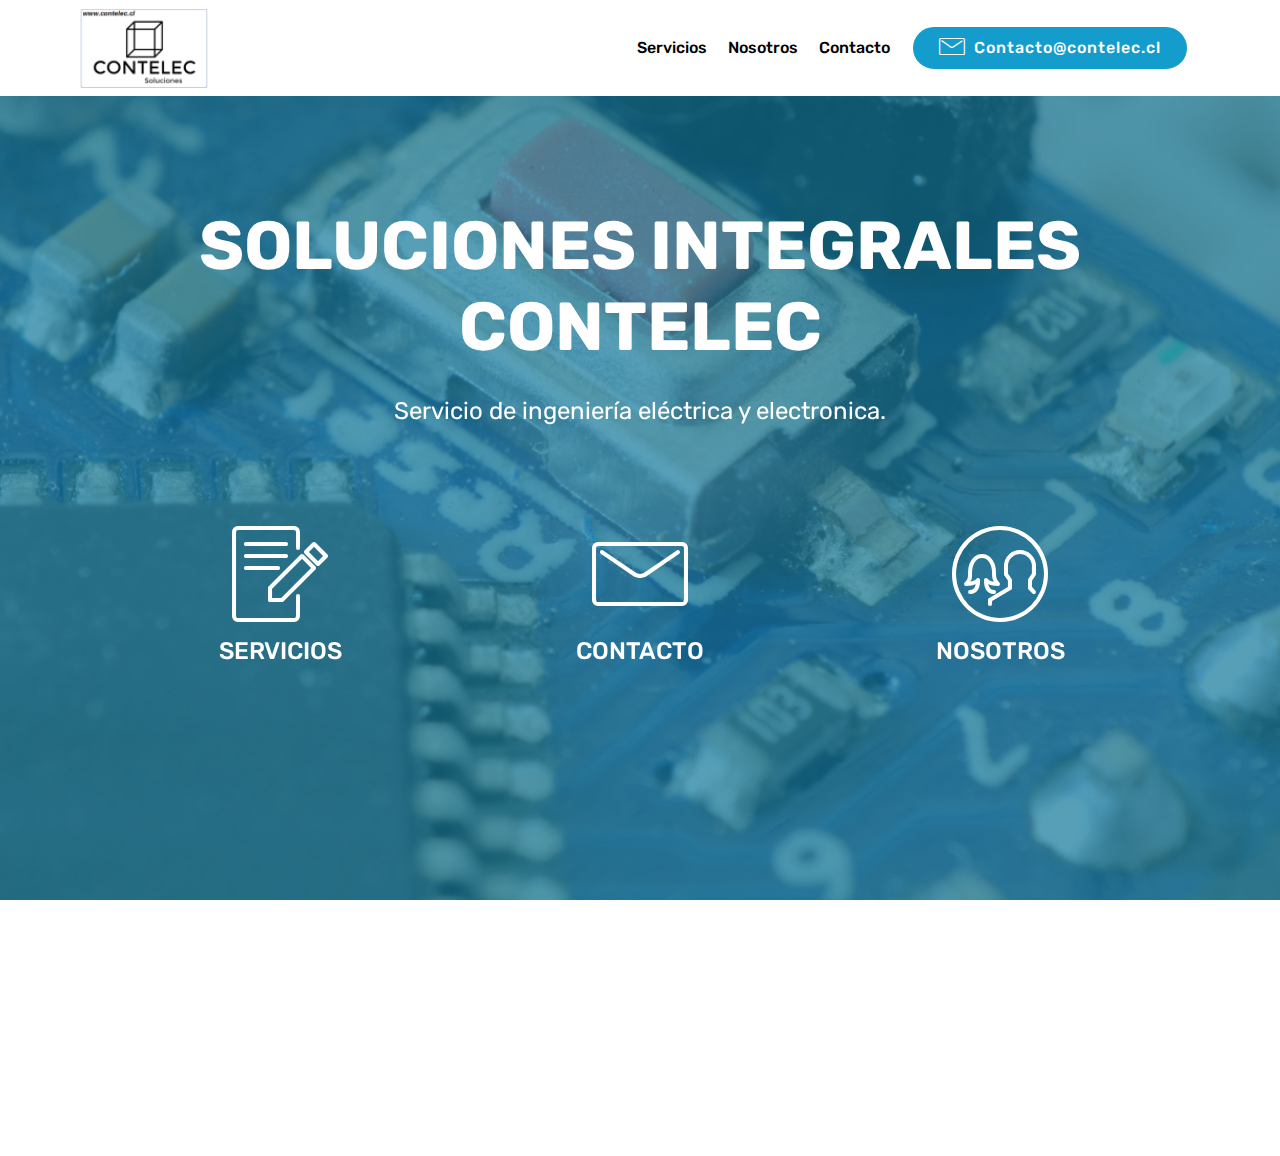
==== index.html @ 9446339a "create github pages" ====
<!DOCTYPE html>
<html >
<head>
  <!-- Site made with Mobirise Website Builder v4.8.1, https://mobirise.com -->
  <meta charset="UTF-8">
  <meta http-equiv="X-UA-Compatible" content="IE=edge">
  <meta name="generator" content="Mobirise v4.8.1, mobirise.com">
  <meta name="viewport" content="width=device-width, initial-scale=1, minimum-scale=1">
  <link rel="shortcut icon" href="assets/images/contelec-logo-1-122x76.png" type="image/x-icon">
  <meta name="description" content="">
  <title>Inicio</title>
  <link rel="stylesheet" href="assets/web/assets/mobirise-icons-bold/mobirise-icons-bold.css">
  <link rel="stylesheet" href="assets/web/assets/mobirise-icons/mobirise-icons.css">
  <link rel="stylesheet" href="assets/tether/tether.min.css">
  <link rel="stylesheet" href="assets/bootstrap/css/bootstrap.min.css">
  <link rel="stylesheet" href="assets/bootstrap/css/bootstrap-grid.min.css">
  <link rel="stylesheet" href="assets/bootstrap/css/bootstrap-reboot.min.css">
  <link rel="stylesheet" href="assets/socicon/css/styles.css">
  <link rel="stylesheet" href="assets/dropdown/css/style.css">
  <link rel="stylesheet" href="assets/theme/css/style.css">
  <link rel="stylesheet" href="assets/mobirise/css/mbr-additional.css" type="text/css">
  
  
  
</head>
<body>
  <section class="menu cid-qZvQCw2VBm" once="menu" id="menu2-j">

    

    <nav class="navbar navbar-expand beta-menu navbar-dropdown align-items-center navbar-fixed-top navbar-toggleable-sm">
        <button class="navbar-toggler navbar-toggler-right" type="button" data-toggle="collapse" data-target="#navbarSupportedContent" aria-controls="navbarSupportedContent" aria-expanded="false" aria-label="Toggle navigation">
            <div class="hamburger">
                <span></span>
                <span></span>
                <span></span>
                <span></span>
            </div>
        </button>
        <div class="menu-logo">
            <div class="navbar-brand">
                <span class="navbar-logo">
                    <a href="inicio.html">
                        <img src="assets/images/contelec-logo-1-122x76.png" alt="Mobirise" title="" style="height: 5rem;">
                    </a>
                </span>
                
            </div>
        </div>
        <div class="collapse navbar-collapse" id="navbarSupportedContent">
            <ul class="navbar-nav nav-dropdown" data-app-modern-menu="true"><li class="nav-item">
                    <a class="nav-link link text-black display-4" href="servicios.html">
                        Servicios</a>
                </li>
                <li class="nav-item">
                    <a class="nav-link link text-black display-4" href="nosotros.html">Nosotros</a>
                </li><li class="nav-item"><a class="nav-link link text-black display-4" href="contacto.html">Contacto</a></li></ul>
            <div class="navbar-buttons mbr-section-btn"><a class="btn btn-sm btn-primary display-4" href="contacto.html"><span class="mbri-letter mbr-iconfont mbr-iconfont-btn"></span>
                    
                    Contacto@contelec.cl</a></div>
        </div>
    </nav>
</section>

<section class="engine"><a href="https://mobiri.se/r">free bootstrap template</a></section><section class="header12 cid-qZvGMArZqK mbr-fullscreen mbr-parallax-background" id="header12-7">

    

    <div class="mbr-overlay" style="opacity: 0.7; background-color: rgb(15, 118, 153);">
    </div>

    <div class="container  ">
            <div class="media-container">
                <div class="col-md-12 align-center">
                    <h1 class="mbr-section-title pb-3 mbr-white mbr-bold mbr-fonts-style display-1">
                        SOLUCIONES INTEGRALES<br>CONTELEC</h1>
                    <p class="mbr-text pb-3 mbr-white mbr-fonts-style display-5">Servicio de ingeniería eléctrica y electronica.</p>
                    

                    <div class="icons-media-container mbr-white">
                        <div class="card col-12 col-md-6 col-lg-4">
                            <div class="icon-block">
                            <a href="servicios.html">
                                <span class="mbr-iconfont mbri-edit"></span>
                            </a>
                            </div>
                            <h5 class="mbr-fonts-style display-5">
                                SERVICIOS</h5>
                        </div>

                        <div class="card col-12 col-md-6 col-lg-4">
                            <div class="icon-block">
                                <a href="contacto.html">
                                    <span class="mbr-iconfont mbri-letter"></span>
                                </a>
                            </div>
                            <h5 class="mbr-fonts-style display-5">
                                CONTACTO</h5>
                        </div>

                        <div class="card col-12 col-md-6 col-lg-4">
                            <div class="icon-block">
                                <a href="https://mobirise.com/">
                                    <span class="mbr-iconfont mbri-users"></span>
                                </a>
                            </div>
                            <h5 class="mbr-fonts-style display-5">
                                NOSOTROS</h5>
                        </div>

                        
                    </div>
                </div>
            </div>
    </div>

    
</section>

<section class="cid-qTkAaeaxX5 mbr-reveal" id="footer1-2">

    

    

    <div class="container">
        <div class="media-container-row content text-white">
            <div class="col-12 col-md-3">
                <div class="media-wrap">
                    
                        <img src="assets/images/contelec-logo-1-192x120.png" alt="Mobirise" title="">
                    
                </div>
            </div>
            <div class="col-12 col-md-3 mbr-fonts-style display-7">
                <h5 class="pb-3">
                    Dirección</h5>
                <p class="mbr-text">Condell 48<br>Oficina 5</p>
            </div>
            <div class="col-12 col-md-3 mbr-fonts-style display-7">
                <h5 class="pb-3">
                    Contacto</h5>
                <p class="mbr-text">
                    Email: contacto@contelec.cl &nbsp; &nbsp; &nbsp; &nbsp; Cel: +56 9 93368685 &nbsp; &nbsp; &nbsp; &nbsp; &nbsp; &nbsp; &nbsp; &nbsp; &nbsp; &nbsp;<br><br></p>
            </div>
            <div class="col-12 col-md-3 mbr-fonts-style display-7">
                <h5 class="pb-3"></h5>
                <p class="mbr-text"></p>
            </div>
        </div>
        <div class="footer-lower">
            <div class="media-container-row">
                <div class="col-sm-12">
                    <hr>
                </div>
            </div>
            <div class="media-container-row mbr-white">
                <div class="col-sm-6 copyright">
                    <p class="mbr-text mbr-fonts-style display-7">
                        © Copyright 2017 CONTELEC- All Rights Reserved
                    </p>
                </div>
                <div class="col-md-6">
                    <div class="social-list align-right">
                        <div class="soc-item">
                            <a href="contacto.html" target="_blank">
                                <span class="mbr-iconfont mbr-iconfont-social mbrib-letter"></span>
                            </a>
                        </div>
                        
                        
                        
                        
                        
                    </div>
                </div>
            </div>
        </div>
    </div>
</section>


  <script src="assets/web/assets/jquery/jquery.min.js"></script>
  <script src="assets/popper/popper.min.js"></script>
  <script src="assets/tether/tether.min.js"></script>
  <script src="assets/bootstrap/js/bootstrap.min.js"></script>
  <script src="assets/parallax/jarallax.min.js"></script>
  <script src="assets/dropdown/js/script.min.js"></script>
  <script src="assets/touchswipe/jquery.touch-swipe.min.js"></script>
  <script src="assets/smoothscroll/smooth-scroll.js"></script>
  <script src="assets/vimeoplayer/jquery.mb.vimeo_player.js"></script>
  <script src="assets/theme/js/script.js"></script>
  
  
</body>
</html>
---- assets/web/assets/mobirise-icons-bold/mobirise-icons-bold.css ----
@font-face {
  font-family: 'mobirise-icons-bold';
  src:  url('mobirise-icons-bold.eot?m1l4yr');
  src:  url('mobirise-icons-bold.eot?m1l4yr#iefix') format('embedded-opentype'),
    url('mobirise-icons-bold.ttf?m1l4yr') format('truetype'),
    url('mobirise-icons-bold.woff?m1l4yr') format('woff'),
    url('mobirise-icons-bold.svg?m1l4yr#mobirise-icons-bold') format('svg');
  font-weight: normal;
  font-style: normal;
}

[class^="mbrib-"], [class*="mbrib-"] {
  /* use !important to prevent issues with browser extensions that change fonts */
  font-family: 'mobirise-icons-bold' !important;
  speak: none;
  font-style: normal;
  font-weight: normal;
  font-variant: normal;
  text-transform: none;
  line-height: 1;

  /* Better Font Rendering =========== */
  -webkit-font-smoothing: antialiased;
  -moz-osx-font-smoothing: grayscale;
}

.mbrib-add-submenu:before {
  content: "\e900";
}
.mbrib-alert:before {
  content: "\e901";
}
.mbrib-align-center:before {
  content: "\e902";
}
.mbrib-align-justify:before {
  content: "\e903";
}
.mbrib-align-left:before {
  content: "\e904";
}
.mbrib-align-right:before {
  content: "\e905";
}
.mbrib-android:before {
  content: "\e906";
}
.mbrib-apple:before {
  content: "\e907";
}
.mbrib-arrow-down:before {
  content: "\e908";
}
.mbrib-arrow-next:before {
  content: "\e909";
}
.mbrib-arrow-prev:before {
  content: "\e90a";
}
.mbrib-arrow-up:before {
  content: "\e90b";
}
.mbrib-bold:before {
  content: "\e90c";
}
.mbrib-bookmark:before {
  content: "\e90d";
}
.mbrib-bootstrap:before {
  content: "\e90e";
}
.mbrib-briefcase:before {
  content: "\e90f";
}
.mbrib-browse:before {
  content: "\e910";
}
.mbrib-bulleted-list:before {
  content: "\e911";
}
.mbrib-calendar:before {
  content: "\e912";
}
.mbrib-camera:before {
  content: "\e913";
}
.mbrib-cart-add:before {
  content: "\e914";
}
.mbrib-cart-full:before {
  content: "\e915";
}
.mbrib-cash:before {
  content: "\e916";
}
.mbrib-change-style:before {
  content: "\e917";
}
.mbrib-chat:before {
  content: "\e918";
}
.mbrib-clock:before {
  content: "\e919";
}
.mbrib-close:before {
  content: "\e91a";
}
.mbrib-cloud:before {
  content: "\e91b";
}
.mbrib-code:before {
  content: "\e91c";
}
.mbrib-contact-form:before {
  content: "\e91d";
}
.mbrib-credit-card:before {
  content: "\e91e";
}
.mbrib-cursor-click:before {
  content: "\e91f";
}
.mbrib-cust-feedback:before {
  content: "\e920";
}
.mbrib-database:before {
  content: "\e921";
}
.mbrib-delivery:before {
  content: "\e922";
}
.mbrib-desktop:before {
  content: "\e923";
}
.mbrib-devices:before {
  content: "\e924";
}
.mbrib-down:before {
  content: "\e925";
}
.mbrib-download:before {
  content: "\e926";
}
.mbrib-drag-n-drop:before {
  content: "\e927";
}
.mbrib-drag-n-drop2:before {
  content: "\e928";
}
.mbrib-edit:before {
  content: "\e929";
}
.mbrib-edit2:before {
  content: "\e92a";
}
.mbrib-error:before {
  content: "\e92b";
}
.mbrib-extension:before {
  content: "\e92c";
}
.mbrib-features:before {
  content: "\e92d";
}
.mbrib-file:before {
  content: "\e92e";
}
.mbrib-flag:before {
  content: "\e92f";
}
.mbrib-folder:before {
  content: "\e930";
}
.mbrib-gift:before {
  content: "\e931";
}
.mbrib-github:before {
  content: "\e932";
}
.mbrib-globe-2:before {
  content: "\e933";
}
.mbrib-globe:before {
  content: "\e934";
}
.mbrib-growing-chart:before {
  content: "\e935";
}
.mbrib-hearth:before {
  content: "\e936";
}
.mbrib-help:before {
  content: "\e937";
}
.mbrib-home:before {
  content: "\e938";
}
.mbrib-hot-cup:before {
  content: "\e939";
}
.mbrib-idea:before {
  content: "\e93a";
}
.mbrib-image-gallery:before {
  content: "\e93b";
}
.mbrib-image-slider:before {
  content: "\e93c";
}
.mbrib-info:before {
  content: "\e93d";
}
.mbrib-italic:before {
  content: "\e93e";
}
.mbrib-key:before {
  content: "\e93f";
}
.mbrib-laptop:before {
  content: "\e940";
}
.mbrib-layers:before {
  content: "\e941";
}
.mbrib-left-right:before {
  content: "\e942";
}
.mbrib-left:before {
  content: "\e943";
}
.mbrib-letter:before {
  content: "\e944";
}
.mbrib-like:before {
  content: "\e945";
}
.mbrib-link:before {
  content: "\e946";
}
.mbrib-lock:before {
  content: "\e947";
}
.mbrib-login:before {
  content: "\e948";
}
.mbrib-logout:before {
  content: "\e949";
}
.mbrib-magic-stick:before {
  content: "\e94a";
}
.mbrib-map-pin:before {
  content: "\e94b";
}
.mbrib-menu:before {
  content: "\e94c";
}
.mbrib-mobile:before {
  content: "\e94d";
}
.mbrib-mobile2:before {
  content: "\e94e";
}
.mbrib-mobirise:before {
  content: "\e94f";
}
.mbrib-more-horizontal:before {
  content: "\e950";
}
.mbrib-more-vertical:before {
  content: "\e951";
}
.mbrib-music:before {
  content: "\e952";
}
.mbrib-new-file:before {
  content: "\e953";
}
.mbrib-numbered-list:before {
  content: "\e954";
}
.mbrib-opened-folder:before {
  content: "\e955";
}
.mbrib-pages:before {
  content: "\e956";
}
.mbrib-paper-plane:before {
  content: "\e957";
}
.mbrib-paperclip:before {
  content: "\e958";
}
.mbrib-photo:before {
  content: "\e959";
}
.mbrib-photos:before {
  content: "\e95a";
}
.mbrib-pin:before {
  content: "\e95b";
}
.mbrib-play:before {
  content: "\e95c";
}
.mbrib-plus:before {
  content: "\e95d";
}
.mbrib-preview:before {
  content: "\e95e";
}
.mbrib-print:before {
  content: "\e95f";
}
.mbrib-protect:before {
  content: "\e960";
}
.mbrib-question:before {
  content: "\e961";
}
.mbrib-quote-left:before {
  content: "\e962";
}
.mbrib-quote-right:before {
  content: "\e963";
}
.mbrib-redo:before {
  content: "\e964";
}
.mbrib-refresh:before {
  content: "\e965";
}
.mbrib-responsive:before {
  content: "\e966";
}
.mbrib-right:before {
  content: "\e967";
}
.mbrib-rocket:before {
  content: "\e968";
}
.mbrib-sad-face:before {
  content: "\e969";
}
.mbrib-sale:before {
  content: "\e96a";
}
.mbrib-save:before {
  content: "\e96b";
}
.mbrib-search:before {
  content: "\e96c";
}
.mbrib-setting:before {
  content: "\e96d";
}
.mbrib-setting2:before {
  content: "\e96e";
}
.mbrib-setting3:before {
  content: "\e96f";
}
.mbrib-share:before {
  content: "\e970";
}
.mbrib-shopping-bag:before {
  content: "\e971";
}
.mbrib-shopping-basket:before {
  content: "\e972";
}
.mbrib-shopping-cart:before {
  content: "\e973";
}
.mbrib-sites:before {
  content: "\e974";
}
.mbrib-smile-face:before {
  content: "\e975";
}
.mbrib-speed:before {
  content: "\e976";
}
.mbrib-star:before {
  content: "\e977";
}
.mbrib-success:before {
  content: "\e978";
}
.mbrib-sun:before {
  content: "\e979";
}
.mbrib-sun2:before {
  content: "\e97a";
}
.mbrib-tablet-vertical:before {
  content: "\e97b";
}
.mbrib-tablet:before {
  content: "\e97c";
}
.mbrib-target:before {
  content: "\e97d";
}
.mbrib-timer:before {
  content: "\e97e";
}
.mbrib-to-ftp:before {
  content: "\e97f";
}
.mbrib-to-local-drive:before {
  content: "\e980";
}
.mbrib-touch-swipe:before {
  content: "\e981";
}
.mbrib-touch:before {
  content: "\e982";
}
.mbrib-trash:before {
  content: "\e983";
}
.mbrib-underline:before {
  content: "\e984";
}
.mbrib-undo:before {
  content: "\e985";
}
.mbrib-unlink:before {
  content: "\e986";
}
.mbrib-unlock:before {
  content: "\e987";
}
.mbrib-up-down:before {
  content: "\e988";
}
.mbrib-up:before {
  content: "\e989";
}
.mbrib-update:before {
  content: "\e98a";
}
.mbrib-upload:before {
  content: "\e98b";
}
.mbrib-user:before {
  content: "\e98c";
}
.mbrib-user2:before {
  content: "\e98d";
}
.mbrib-users:before {
  content: "\e98e";
}
.mbrib-video-play:before {
  content: "\e98f";
}
.mbrib-video:before {
  content: "\e990";
}
.mbrib-watch:before {
  content: "\e991";
}
.mbrib-website-theme:before {
  content: "\e992";
}
.mbrib-wifi:before {
  content: "\e993";
}
.mbrib-windows:before {
  content: "\e994";
}
.mbrib-zoom-out:before {
  content: "\e995";
}
---- assets/web/assets/mobirise-icons/mobirise-icons.css ----
@font-face {
  font-family: 'MobiriseIcons';
  src:  url('mobirise-icons.eot?spat4u');
  src:  url('mobirise-icons.eot?spat4u#iefix') format('embedded-opentype'),
    url('mobirise-icons.ttf?spat4u') format('truetype'),
    url('mobirise-icons.woff?spat4u') format('woff'),
    url('mobirise-icons.svg?spat4u#MobiriseIcons') format('svg');
  font-weight: normal;
  font-style: normal;
}

[class^="mbri-"], [class*=" mbri-"] {
  /* use !important to prevent issues with browser extensions that change fonts */
  font-family: MobiriseIcons !important;
  speak: none;
  font-style: normal;
  font-weight: normal;
  font-variant: normal;
  text-transform: none;
  line-height: 1;

  /* Better Font Rendering =========== */
  -webkit-font-smoothing: antialiased;
  -moz-osx-font-smoothing: grayscale;
}

.mbri-add-submenu:before {
  content: "\e900";
}
.mbri-alert:before {
  content: "\e901";
}
.mbri-align-center:before {
  content: "\e902";
}
.mbri-align-justify:before {
  content: "\e903";
}
.mbri-align-left:before {
  content: "\e904";
}
.mbri-align-right:before {
  content: "\e905";
}
.mbri-android:before {
  content: "\e906";
}
.mbri-apple:before {
  content: "\e907";
}
.mbri-arrow-down:before {
  content: "\e908";
}
.mbri-arrow-next:before {
  content: "\e909";
}
.mbri-arrow-prev:before {
  content: "\e90a";
}
.mbri-arrow-up:before {
  content: "\e90b";
}
.mbri-bold:before {
  content: "\e90c";
}
.mbri-bookmark:before {
  content: "\e90d";
}
.mbri-bootstrap:before {
  content: "\e90e";
}
.mbri-briefcase:before {
  content: "\e90f";
}
.mbri-browse:before {
  content: "\e910";
}
.mbri-bulleted-list:before {
  content: "\e911";
}
.mbri-calendar:before {
  content: "\e912";
}
.mbri-camera:before {
  content: "\e913";
}
.mbri-cart-add:before {
  content: "\e914";
}
.mbri-cart-full:before {
  content: "\e915";
}
.mbri-cash:before {
  content: "\e916";
}
.mbri-change-style:before {
  content: "\e917";
}
.mbri-chat:before {
  content: "\e918";
}
.mbri-clock:before {
  content: "\e919";
}
.mbri-close:before {
  content: "\e91a";
}
.mbri-cloud:before {
  content: "\e91b";
}
.mbri-code:before {
  content: "\e91c";
}
.mbri-contact-form:before {
  content: "\e91d";
}
.mbri-credit-card:before {
  content: "\e91e";
}
.mbri-cursor-click:before {
  content: "\e91f";
}
.mbri-cust-feedback:before {
  content: "\e920";
}
.mbri-database:before {
  content: "\e921";
}
.mbri-delivery:before {
  content: "\e922";
}
.mbri-desktop:before {
  content: "\e923";
}
.mbri-devices:before {
  content: "\e924";
}
.mbri-down:before {
  content: "\e925";
}
.mbri-download:before {
  content: "\e989";
}
.mbri-drag-n-drop:before {
  content: "\e927";
}
.mbri-drag-n-drop2:before {
  content: "\e928";
}
.mbri-edit:before {
  content: "\e929";
}
.mbri-edit2:before {
  content: "\e92a";
}
.mbri-error:before {
  content: "\e92b";
}
.mbri-extension:before {
  content: "\e92c";
}
.mbri-features:before {
  content: "\e92d";
}
.mbri-file:before {
  content: "\e92e";
}
.mbri-flag:before {
  content: "\e92f";
}
.mbri-folder:before {
  content: "\e930";
}
.mbri-gift:before {
  content: "\e931";
}
.mbri-github:before {
  content: "\e932";
}
.mbri-globe:before {
  content: "\e933";
}
.mbri-globe-2:before {
  content: "\e934";
}
.mbri-growing-chart:before {
  content: "\e935";
}
.mbri-hearth:before {
  content: "\e936";
}
.mbri-help:before {
  content: "\e937";
}
.mbri-home:before {
  content: "\e938";
}
.mbri-hot-cup:before {
  content: "\e939";
}
.mbri-idea:before {
  content: "\e93a";
}
.mbri-image-gallery:before {
  content: "\e93b";
}
.mbri-image-slider:before {
  content: "\e93c";
}
.mbri-info:before {
  content: "\e93d";
}
.mbri-italic:before {
  content: "\e93e";
}
.mbri-key:before {
  content: "\e93f";
}
.mbri-laptop:before {
  content: "\e940";
}
.mbri-layers:before {
  content: "\e941";
}
.mbri-left-right:before {
  content: "\e942";
}
.mbri-left:before {
  content: "\e943";
}
.mbri-letter:before {
  content: "\e944";
}
.mbri-like:before {
  content: "\e945";
}
.mbri-link:before {
  content: "\e946";
}
.mbri-lock:before {
  content: "\e947";
}
.mbri-login:before {
  content: "\e948";
}
.mbri-logout:before {
  content: "\e949";
}
.mbri-magic-stick:before {
  content: "\e94a";
}
.mbri-map-pin:before {
  content: "\e94b";
}
.mbri-menu:before {
  content: "\e94c";
}
.mbri-mobile:before {
  content: "\e94d";
}
.mbri-mobile2:before {
  content: "\e94e";
}
.mbri-mobirise:before {
  content: "\e94f";
}
.mbri-more-horizontal:before {
  content: "\e950";
}
.mbri-more-vertical:before {
  content: "\e951";
}
.mbri-music:before {
  content: "\e952";
}
.mbri-new-file:before {
  content: "\e953";
}
.mbri-numbered-list:before {
  content: "\e954";
}
.mbri-opened-folder:before {
  content: "\e955";
}
.mbri-pages:before {
  content: "\e956";
}
.mbri-paper-plane:before {
  content: "\e957";
}
.mbri-paperclip:before {
  content: "\e958";
}
.mbri-photo:before {
  content: "\e959";
}
.mbri-photos:before {
  content: "\e95a";
}
.mbri-pin:before {
  content: "\e95b";
}
.mbri-play:before {
  content: "\e95c";
}
.mbri-plus:before {
  content: "\e95d";
}
.mbri-preview:before {
  content: "\e95e";
}
.mbri-print:before {
  content: "\e95f";
}
.mbri-protect:before {
  content: "\e960";
}
.mbri-question:before {
  content: "\e961";
}
.mbri-quote-left:before {
  content: "\e962";
}
.mbri-quote-right:before {
  content: "\e963";
}
.mbri-refresh:before {
  content: "\e964";
}
.mbri-responsive:before {
  content: "\e965";
}
.mbri-right:before {
  content: "\e966";
}
.mbri-rocket:before {
  content: "\e967";
}
.mbri-sad-face:before {
  content: "\e968";
}
.mbri-sale:before {
  content: "\e969";
}
.mbri-save:before {
  content: "\e96a";
}
.mbri-search:before {
  content: "\e96b";
}
.mbri-setting:before {
  content: "\e96c";
}
.mbri-setting2:before {
  content: "\e96d";
}
.mbri-setting3:before {
  content: "\e96e";
}
.mbri-share:before {
  content: "\e96f";
}
.mbri-shopping-bag:before {
  content: "\e970";
}
.mbri-shopping-basket:before {
  content: "\e971";
}
.mbri-shopping-cart:before {
  content: "\e972";
}
.mbri-sites:before {
  content: "\e973";
}
.mbri-smile-face:before {
  content: "\e974";
}
.mbri-speed:before {
  content: "\e975";
}
.mbri-star:before {
  content: "\e976";
}
.mbri-success:before {
  content: "\e977";
}
.mbri-sun:before {
  content: "\e978";
}
.mbri-sun2:before {
  content: "\e979";
}
.mbri-tablet:before {
  content: "\e97a";
}
.mbri-tablet-vertical:before {
  content: "\e97b";
}
.mbri-target:before {
  content: "\e97c";
}
.mbri-timer:before {
  content: "\e97d";
}
.mbri-to-ftp:before {
  content: "\e97e";
}
.mbri-to-local-drive:before {
  content: "\e97f";
}
.mbri-touch-swipe:before {
  content: "\e980";
}
.mbri-touch:before {
  content: "\e981";
}
.mbri-trash:before {
  content: "\e982";
}
.mbri-underline:before {
  content: "\e983";
}
.mbri-unlink:before {
  content: "\e984";
}
.mbri-unlock:before {
  content: "\e985";
}
.mbri-up-down:before {
  content: "\e986";
}
.mbri-up:before {
  content: "\e987";
}
.mbri-update:before {
  content: "\e988";
}
.mbri-upload:before {
 content: "\e926"; 
}
.mbri-user:before {
  content: "\e98a";
}
.mbri-user2:before {
  content: "\e98b";
}
.mbri-users:before {
  content: "\e98c";
}
.mbri-video:before {
  content: "\e98d";
}
.mbri-video-play:before {
  content: "\e98e";
}
.mbri-watch:before {
  content: "\e98f";
}
.mbri-website-theme:before {
  content: "\e990";
}
.mbri-wifi:before {
  content: "\e991";
}
.mbri-windows:before {
  content: "\e992";
}
.mbri-zoom-out:before {
  content: "\e993";
}
.mbri-redo:before {
  content: "\e994";
}
.mbri-undo:before {
  content: "\e995";
}
---- assets/socicon/css/styles.css ----
@charset "UTF-8";

@font-face {
  font-family: "socicon";
  src:url("../fonts/socicon.eot");
  src:url("../fonts/socicon.eot?#iefix") format("embedded-opentype"),
    url("../fonts/socicon.woff") format("woff"),
    url("../fonts/socicon.ttf") format("truetype"),
    url("../fonts/socicon.svg#socicon") format("svg");
  font-weight: normal;
  font-style: normal;

}

[data-icon]:before {
  font-family: "socicon" !important;
  content: attr(data-icon);
  font-style: normal !important;
  font-weight: normal !important;
  font-variant: normal !important;
  text-transform: none !important;
  speak: none;
  line-height: 1;
  -webkit-font-smoothing: antialiased;
  -moz-osx-font-smoothing: grayscale;
}

[class^="socicon-"]:before,
[class*=" socicon-"]:before {
  font-family: "socicon" !important;
  font-style: normal !important;
  font-weight: normal !important;
  font-variant: normal !important;
  text-transform: none !important;
  speak: none;
  line-height: 1;
  -webkit-font-smoothing: antialiased;
  -moz-osx-font-smoothing: grayscale;
}

.socicon-modelmayhem:before {
  content: "\e000";
}
.socicon-mixcloud:before {
  content: "\e001";
}
.socicon-drupal:before {
  content: "\e002";
}
.socicon-swarm:before {
  content: "\e003";
}
.socicon-istock:before {
  content: "\e004";
}
.socicon-yammer:before {
  content: "\e005";
}
.socicon-ello:before {
  content: "\e006";
}
.socicon-stackoverflow:before {
  content: "\e007";
}
.socicon-persona:before {
  content: "\e008";
}
.socicon-triplej:before {
  content: "\e009";
}
.socicon-houzz:before {
  content: "\e00a";
}
.socicon-rss:before {
  content: "\e00b";
}
.socicon-paypal:before {
  content: "\e00c";
}
.socicon-odnoklassniki:before {
  content: "\e00d";
}
.socicon-airbnb:before {
  content: "\e00e";
}
.socicon-periscope:before {
  content: "\e00f";
}
.socicon-outlook:before {
  content: "\e010";
}
.socicon-coderwall:before {
  content: "\e011";
}
.socicon-tripadvisor:before {
  content: "\e012";
}
.socicon-appnet:before {
  content: "\e013";
}
.socicon-goodreads:before {
  content: "\e014";
}
.socicon-tripit:before {
  content: "\e015";
}
.socicon-lanyrd:before {
  content: "\e016";
}
.socicon-slideshare:before {
  content: "\e017";
}
.socicon-buffer:before {
  content: "\e018";
}
.socicon-disqus:before {
  content: "\e019";
}
.socicon-vkontakte:before {
  content: "\e01a";
}
.socicon-whatsapp:before {
  content: "\e01b";
}
.socicon-patreon:before {
  content: "\e01c";
}
.socicon-storehouse:before {
  content: "\e01d";
}
.socicon-pocket:before {
  content: "\e01e";
}
.socicon-mail:before {
  content: "\e01f";
}
.socicon-blogger:before {
  content: "\e020";
}
.socicon-technorati:before {
  content: "\e021";
}
.socicon-reddit:before {
  content: "\e022";
}
.socicon-dribbble:before {
  content: "\e023";
}
.socicon-stumbleupon:before {
  content: "\e024";
}
.socicon-digg:before {
  content: "\e025";
}
.socicon-envato:before {
  content: "\e026";
}
.socicon-behance:before {
  content: "\e027";
}
.socicon-delicious:before {
  content: "\e028";
}
.socicon-deviantart:before {
  content: "\e029";
}
.socicon-forrst:before {
  content: "\e02a";
}
.socicon-play:before {
  content: "\e02b";
}
.socicon-zerply:before {
  content: "\e02c";
}
.socicon-wikipedia:before {
  content: "\e02d";
}
.socicon-apple:before {
  content: "\e02e";
}
.socicon-flattr:before {
  content: "\e02f";
}
.socicon-github:before {
  content: "\e030";
}
.socicon-renren:before {
  content: "\e031";
}
.socicon-friendfeed:before {
  content: "\e032";
}
.socicon-newsvine:before {
  content: "\e033";
}
.socicon-identica:before {
  content: "\e034";
}
.socicon-bebo:before {
  content: "\e035";
}
.socicon-zynga:before {
  content: "\e036";
}
.socicon-steam:before {
  content: "\e037";
}
.socicon-xbox:before {
  content: "\e038";
}
.socicon-windows:before {
  content: "\e039";
}
.socicon-qq:before {
  content: "\e03a";
}
.socicon-douban:before {
  content: "\e03b";
}
.socicon-meetup:before {
  content: "\e03c";
}
.socicon-playstation:before {
  content: "\e03d";
}
.socicon-android:before {
  content: "\e03e";
}
.socicon-snapchat:before {
  content: "\e03f";
}
.socicon-twitter:before {
  content: "\e040";
}
.socicon-facebook:before {
  content: "\e041";
}
.socicon-googleplus:before {
  content: "\e042";
}
.socicon-pinterest:before {
  content: "\e043";
}
.socicon-foursquare:before {
  content: "\e044";
}
.socicon-yahoo:before {
  content: "\e045";
}
.socicon-skype:before {
  content: "\e046";
}
.socicon-yelp:before {
  content: "\e047";
}
.socicon-feedburner:before {
  content: "\e048";
}
.socicon-linkedin:before {
  content: "\e049";
}
.socicon-viadeo:before {
  content: "\e04a";
}
.socicon-xing:before {
  content: "\e04b";
}
.socicon-myspace:before {
  content: "\e04c";
}
.socicon-soundcloud:before {
  content: "\e04d";
}
.socicon-spotify:before {
  content: "\e04e";
}
.socicon-grooveshark:before {
  content: "\e04f";
}
.socicon-lastfm:before {
  content: "\e050";
}
.socicon-youtube:before {
  content: "\e051";
}
.socicon-vimeo:before {
  content: "\e052";
}
.socicon-dailymotion:before {
  content: "\e053";
}
.socicon-vine:before {
  content: "\e054";
}
.socicon-flickr:before {
  content: "\e055";
}
.socicon-500px:before {
  content: "\e056";
}
.socicon-wordpress:before {
  content: "\e058";
}
.socicon-tumblr:before {
  content: "\e059";
}
.socicon-twitch:before {
  content: "\e05a";
}
.socicon-8tracks:before {
  content: "\e05b";
}
.socicon-amazon:before {
  content: "\e05c";
}
.socicon-icq:before {
  content: "\e05d";
}
.socicon-smugmug:before {
  content: "\e05e";
}
.socicon-ravelry:before {
  content: "\e05f";
}
.socicon-weibo:before {
  content: "\e060";
}
.socicon-baidu:before {
  content: "\e061";
}
.socicon-angellist:before {
  content: "\e062";
}
.socicon-ebay:before {
  content: "\e063";
}
.socicon-imdb:before {
  content: "\e064";
}
.socicon-stayfriends:before {
  content: "\e065";
}
.socicon-residentadvisor:before {
  content: "\e066";
}
.socicon-google:before {
  content: "\e067";
}
.socicon-yandex:before {
  content: "\e068";
}
.socicon-sharethis:before {
  content: "\e069";
}
.socicon-bandcamp:before {
  content: "\e06a";
}
.socicon-itunes:before {
  content: "\e06b";
}
.socicon-deezer:before {
  content: "\e06c";
}
.socicon-telegram:before {
  content: "\e06e";
}
.socicon-openid:before {
  content: "\e06f";
}
.socicon-amplement:before {
  content: "\e070";
}
.socicon-viber:before {
  content: "\e071";
}
.socicon-zomato:before {
  content: "\e072";
}
.socicon-draugiem:before {
  content: "\e074";
}
.socicon-endomodo:before {
  content: "\e075";
}
.socicon-filmweb:before {
  content: "\e076";
}
.socicon-stackexchange:before {
  content: "\e077";
}
.socicon-wykop:before {
  content: "\e078";
}
.socicon-teamspeak:before {
  content: "\e079";
}
.socicon-teamviewer:before {
  content: "\e07a";
}
.socicon-ventrilo:before {
  content: "\e07b";
}
.socicon-younow:before {
  content: "\e07c";
}
.socicon-raidcall:before {
  content: "\e07d";
}
.socicon-mumble:before {
  content: "\e07e";
}
.socicon-medium:before {
  content: "\e06d";
}
.socicon-bebee:before {
  content: "\e07f";
}
.socicon-hitbox:before {
  content: "\e080";
}
.socicon-reverbnation:before {
  content: "\e081";
}
.socicon-formulr:before {
  content: "\e082";
}
.socicon-instagram:before {
  content: "\e057";
}
.socicon-battlenet:before {
  content: "\e083";
}
.socicon-chrome:before {
  content: "\e084";
}
.socicon-discord:before {
  content: "\e086";
}
.socicon-issuu:before {
  content: "\e087";
}
.socicon-macos:before {
  content: "\e088";
}
.socicon-firefox:before {
  content: "\e089";
}
.socicon-opera:before {
  content: "\e08d";
}
.socicon-keybase:before {
  content: "\e090";
}
.socicon-alliance:before {
  content: "\e091";
}
.socicon-livejournal:before {
  content: "\e092";
}
.socicon-googlephotos:before {
  content: "\e093";
}
.socicon-horde:before {
  content: "\e094";
}
.socicon-etsy:before {
  content: "\e095";
}
.socicon-zapier:before {
  content: "\e096";
}
.socicon-google-scholar:before {
  content: "\e097";
}
.socicon-researchgate:before {
  content: "\e098";
}
.socicon-wechat:before {
  content: "\e099";
}
.socicon-strava:before {
  content: "\e09a";
}
.socicon-line:before {
  content: "\e09b";
}
.socicon-lyft:before {
  content: "\e09c";
}
.socicon-uber:before {
  content: "\e09d";
}
.socicon-songkick:before {
  content: "\e09e";
}
.socicon-viewbug:before {
  content: "\e09f";
}
.socicon-googlegroups:before {
  content: "\e0a0";
}
.socicon-quora:before {
  content: "\e073";
}
.socicon-diablo:before {
  content: "\e085";
}
.socicon-blizzard:before {
  content: "\e0a1";
}
.socicon-hearthstone:before {
  content: "\e08b";
}
.socicon-heroes:before {
  content: "\e08a";
}
.socicon-overwatch:before {
  content: "\e08c";
}
.socicon-warcraft:before {
  content: "\e08e";
}
.socicon-starcraft:before {
  content: "\e08f";
}
.socicon-beam:before {
  content: "\e0a2";
}
.socicon-curse:before {
  content: "\e0a3";
}
.socicon-player:before {
  content: "\e0a4";
}
.socicon-streamjar:before {
  content: "\e0a5";
}
.socicon-nintendo:before {
  content: "\e0a6";
}
.socicon-hellocoton:before {
  content: "\e0a7";
}
---- assets/dropdown/css/style.css ----
.navbar-dropdown {
  left: 0;
  padding: 0;
  position: absolute;
  right: 0;
  top: 0;
  transition: all 0.45s ease;
  z-index: 1030;
  background: #282828; }
  .navbar-dropdown .navbar-logo {
    margin-right: 0.8rem;
    transition: margin 0.3s ease-in-out;
    vertical-align: middle; }
    .navbar-dropdown .navbar-logo img {
      height: 3.125rem;
      transition: all 0.3s ease-in-out; }
    .navbar-dropdown .navbar-logo.mbr-iconfont {
      font-size: 3.125rem;
      line-height: 3.125rem; }
  .navbar-dropdown .navbar-caption {
    font-weight: 700;
    white-space: normal;
    vertical-align: -4px;
    line-height: 3.125rem !important; }
    .navbar-dropdown .navbar-caption, .navbar-dropdown .navbar-caption:hover {
      color: inherit;
      text-decoration: none; }
  .navbar-dropdown .mbr-iconfont + .navbar-caption {
    vertical-align: -1px; }
  .navbar-dropdown.navbar-fixed-top {
    position: fixed; }
  .navbar-dropdown .navbar-brand span {
    vertical-align: -4px; }
  .navbar-dropdown.bg-color.transparent {
    background: none; }
  .navbar-dropdown.navbar-short .navbar-brand {
    padding: 0.625rem 0; }
    .navbar-dropdown.navbar-short .navbar-brand span {
      vertical-align: -1px; }
  .navbar-dropdown.navbar-short .navbar-caption {
    line-height: 2.375rem !important;
    vertical-align: -2px; }
  .navbar-dropdown.navbar-short .navbar-logo {
    margin-right: 0.5rem; }
    .navbar-dropdown.navbar-short .navbar-logo img {
      height: 2.375rem; }
    .navbar-dropdown.navbar-short .navbar-logo.mbr-iconfont {
      font-size: 2.375rem;
      line-height: 2.375rem; }
  .navbar-dropdown.navbar-short .mbr-table-cell {
    height: 3.625rem; }
  .navbar-dropdown .navbar-close {
    left: 0.6875rem;
    position: fixed;
    top: 0.75rem;
    z-index: 1000; }
  .navbar-dropdown .hamburger-icon {
    content: "";
    display: inline-block;
    vertical-align: middle;
    width: 16px;
    -webkit-box-shadow: 0 -6px 0 1px #282828,0 0 0 1px #282828,0 6px 0 1px #282828;
    -moz-box-shadow: 0 -6px 0 1px #282828,0 0 0 1px #282828,0 6px 0 1px #282828;
    box-shadow: 0 -6px 0 1px #282828,0 0 0 1px #282828,0 6px 0 1px #282828; }

.dropdown-menu .dropdown-toggle[data-toggle="dropdown-submenu"]::after {
  border-bottom: 0.35em solid transparent;
  border-left: 0.35em solid;
  border-right: 0;
  border-top: 0.35em solid transparent;
  margin-left: 0.3rem; }

.dropdown-menu .dropdown-item:focus {
  outline: 0; }

.nav-dropdown {
  font-size: 0.75rem;
  font-weight: 500;
  height: auto !important; }
  .nav-dropdown .nav-btn {
    padding-left: 1rem; }
  .nav-dropdown .link {
    margin: .667em 1.667em;
    font-weight: 500;
    padding: 0;
    transition: color .2s ease-in-out; }
    .nav-dropdown .link.dropdown-toggle {
      margin-right: 2.583em; }
      .nav-dropdown .link.dropdown-toggle::after {
        margin-left: .25rem;
        border-top: 0.35em solid;
        border-right: 0.35em solid transparent;
        border-left: 0.35em solid transparent;
        border-bottom: 0; }
      .nav-dropdown .link.dropdown-toggle[aria-expanded="true"] {
        margin: 0;
        padding: 0.667em 3.263em  0.667em 1.667em; }
  .nav-dropdown .link::after,
  .nav-dropdown .dropdown-item::after {
    color: inherit; }
  .nav-dropdown .btn {
    font-size: 0.75rem;
    font-weight: 700;
    letter-spacing: 0;
    margin-bottom: 0;
    padding-left: 1.25rem;
    padding-right: 1.25rem; }
  .nav-dropdown .dropdown-menu {
    border-radius: 0;
    border: 0;
    left: 0;
    margin: 0;
    padding-bottom: 1.25rem;
    padding-top: 1.25rem;
    position: relative; }
  .nav-dropdown .dropdown-submenu {
    margin-left: 0.125rem;
    top: 0; }
  .nav-dropdown .dropdown-item {
    font-weight: 500;
    line-height: 2;
    padding: 0.3846em 4.615em 0.3846em 1.5385em;
    position: relative;
    transition: color .2s ease-in-out, background-color .2s ease-in-out; }
    .nav-dropdown .dropdown-item::after {
      margin-top: -0.3077em;
      position: absolute;
      right: 1.1538em;
      top: 50%; }
    .nav-dropdown .dropdown-item:focus, .nav-dropdown .dropdown-item:hover {
      background: none; }

@media (max-width: 767px) {
  .nav-dropdown.navbar-toggleable-sm {
    bottom: 0;
    display: none;
    left: 0;
    overflow-x: hidden;
    position: fixed;
    top: 0;
    transform: translateX(-100%);
    -ms-transform: translateX(-100%);
    -webkit-transform: translateX(-100%);
    width: 18.75rem;
    z-index: 999; } }
.nav-dropdown.navbar-toggleable-xl {
  bottom: 0;
  display: none;
  left: 0;
  overflow-x: hidden;
  position: fixed;
  top: 0;
  transform: translateX(-100%);
  -ms-transform: translateX(-100%);
  -webkit-transform: translateX(-100%);
  width: 18.75rem;
  z-index: 999; }

.nav-dropdown-sm {
  display: block !important;
  overflow-x: hidden;
  overflow: auto;
  padding-top: 3.875rem; }
  .nav-dropdown-sm::after {
    content: "";
    display: block;
    height: 3rem;
    width: 100%; }
  .nav-dropdown-sm.collapse.in ~ .navbar-close {
    display: block !important; }
  .nav-dropdown-sm.collapsing, .nav-dropdown-sm.collapse.in {
    transform: translateX(0);
    -ms-transform: translateX(0);
    -webkit-transform: translateX(0);
    transition: all 0.25s ease-out;
    -webkit-transition: all 0.25s ease-out;
    background: #282828; }
  .nav-dropdown-sm.collapsing[aria-expanded="false"] {
    transform: translateX(-100%);
    -ms-transform: translateX(-100%);
    -webkit-transform: translateX(-100%); }
  .nav-dropdown-sm .nav-item {
    display: block;
    margin-left: 0 !important;
    padding-left: 0; }
  .nav-dropdown-sm .link,
  .nav-dropdown-sm .dropdown-item {
    border-top: 1px dotted rgba(255, 255, 255, 0.1);
    font-size: 0.8125rem;
    line-height: 1.6;
    margin: 0 !important;
    padding: 0.875rem 2.4rem 0.875rem 1.5625rem !important;
    position: relative;
    white-space: normal; }
    .nav-dropdown-sm .link:focus, .nav-dropdown-sm .link:hover,
    .nav-dropdown-sm .dropdown-item:focus,
    .nav-dropdown-sm .dropdown-item:hover {
      background: rgba(0, 0, 0, 0.2) !important;
      color: #c0a375; }
  .nav-dropdown-sm .nav-btn {
    position: relative;
    padding: 1.5625rem 1.5625rem 0 1.5625rem; }
    .nav-dropdown-sm .nav-btn::before {
      border-top: 1px dotted rgba(255, 255, 255, 0.1);
      content: "";
      left: 0;
      position: absolute;
      top: 0;
      width: 100%; }
    .nav-dropdown-sm .nav-btn + .nav-btn {
      padding-top: 0.625rem; }
      .nav-dropdown-sm .nav-btn + .nav-btn::before {
        display: none; }
  .nav-dropdown-sm .btn {
    padding: 0.625rem 0; }
  .nav-dropdown-sm .dropdown-toggle[data-toggle="dropdown-submenu"]::after {
    margin-left: .25rem;
    border-top: 0.35em solid;
    border-right: 0.35em solid transparent;
    border-left: 0.35em solid transparent;
    border-bottom: 0; }
  .nav-dropdown-sm .dropdown-toggle[data-toggle="dropdown-submenu"][aria-expanded="true"]::after {
    border-top: 0;
    border-right: 0.35em solid transparent;
    border-left: 0.35em solid transparent;
    border-bottom: 0.35em solid; }
  .nav-dropdown-sm .dropdown-menu {
    margin: 0;
    padding: 0;
    position: relative;
    top: 0;
    left: 0;
    width: 100%;
    border: 0;
    float: none;
    border-radius: 0;
    background: none; }
  .nav-dropdown-sm .dropdown-submenu {
    left: 100%;
    margin-left: 0.125rem;
    margin-top: -1.25rem;
    top: 0; }

.navbar-toggleable-sm .nav-dropdown .dropdown-menu {
  position: absolute; }

.navbar-toggleable-sm .nav-dropdown .dropdown-submenu {
  left: 100%;
  margin-left: 0.125rem;
  margin-top: -1.25rem;
  top: 0; }

.navbar-toggleable-sm.opened .nav-dropdown .dropdown-menu {
  position: relative; }

.navbar-toggleable-sm.opened .nav-dropdown .dropdown-submenu {
  left: 0;
  margin-left: 00rem;
  margin-top: 0rem;
  top: 0; }

.is-builder .nav-dropdown.collapsing {
  transition: none !important; }

/*# sourceMappingURL=style.css.map */
---- assets/theme/css/style.css ----
/*!
 * Mobirise v4 theme (https://mobirise.com/)
 * Copyright 2017 Mobirise
 */
section {
  background-color: #eeeeee; }

section,
.container,
.container-fluid {
  position: relative;
  word-wrap: break-word; }

a.mbr-iconfont:hover {
  text-decoration: none; }

.article .lead p, .article .lead ul, .article .lead ol, .article .lead pre, .article .lead blockquote {
  margin-bottom: 0; }

a {
  font-style: normal;
  font-weight: 400;
  cursor: pointer; }
  a, a:hover {
    text-decoration: none; }

figure {
  margin-bottom: 0; }

body {
  color: #232323; }

h1, h2, h3, h4, h5, h6,
.h1, .h2, .h3, .h4, .h5, .h6,
.display-1, .display-2, .display-3, .display-4 {
  line-height: 1;
  word-break: break-word;
  word-wrap: break-word; }

b, strong {
  font-weight: bold; }

blockquote {
  padding: 10px 0 10px 20px;
  position: relative;
  border-left: 2px solid;
  border-color: #ff3366; }

input:-webkit-autofill, input:-webkit-autofill:hover, input:-webkit-autofill:focus, input:-webkit-autofill:active {
  transition-delay: 9999s;
  transition-property: background-color, color; }

textarea[type="hidden"] {
  display: none; }

body {
  position: relative; }

section {
  background-position: 50% 50%;
  background-repeat: no-repeat;
  background-size: cover; }
  section .mbr-background-video,
  section .mbr-background-video-preview {
    position: absolute;
    bottom: 0;
    left: 0;
    right: 0;
    top: 0; }

.hidden {
  visibility: hidden; }

.mbr-z-index20 {
  z-index: 20; }

/*! Base colors */
.mbr-white {
  color: #ffffff; }

.mbr-black {
  color: #000000; }

.mbr-bg-white {
  background-color: #ffffff; }

.mbr-bg-black {
  background-color: #000000; }

/*! Text-aligns */
.align-left {
  text-align: left; }

.align-center {
  text-align: center; }

.align-right {
  text-align: right; }

@media (max-width: 767px) {
  .align-left, .align-center, .align-right, .mbr-section-btn, .mbr-section-title {
    text-align: center; } }
/*! Font-weight  */
.mbr-light {
  font-weight: 300; }

.mbr-regular {
  font-weight: 400; }

.mbr-semibold {
  font-weight: 500; }

.mbr-bold {
  font-weight: 700; }

/*! Media  */
.media-size-item {
  -webkit-flex: 1 1 auto;
  -moz-flex: 1 1 auto;
  -ms-flex: 1 1 auto;
  -o-flex: 1 1 auto;
  flex: 1 1 auto; }

.media-content {
  -webkit-flex-basis: 100%;
  flex-basis: 100%; }

.media-container-row {
  display: -ms-flexbox;
  display: -webkit-flex;
  display: flex;
  -webkit-flex-direction: row;
  -ms-flex-direction: row;
  flex-direction: row;
  -webkit-flex-wrap: wrap;
  -ms-flex-wrap: wrap;
  flex-wrap: wrap;
  -webkit-justify-content: center;
  -ms-flex-pack: center;
  justify-content: center;
  -webkit-align-content: center;
  -ms-flex-line-pack: center;
  align-content: center;
  -webkit-align-items: start;
  -ms-flex-align: start;
  align-items: start; }
  .media-container-row .media-size-item {
    width: 400px; }

.media-container-column {
  display: -ms-flexbox;
  display: -webkit-flex;
  display: flex;
  -webkit-flex-direction: column;
  -ms-flex-direction: column;
  flex-direction: column;
  -webkit-flex-wrap: wrap;
  -ms-flex-wrap: wrap;
  flex-wrap: wrap;
  -webkit-justify-content: center;
  -ms-flex-pack: center;
  justify-content: center;
  -webkit-align-content: center;
  -ms-flex-line-pack: center;
  align-content: center;
  -webkit-align-items: stretch;
  -ms-flex-align: stretch;
  align-items: stretch; }
  .media-container-column > * {
    width: 100%; }

@media (min-width: 992px) {
  .media-container-row {
    -webkit-flex-wrap: nowrap;
    -ms-flex-wrap: nowrap;
    flex-wrap: nowrap; } }
figure {
  overflow: hidden; }

figure[mbr-media-size] {
  transition: width 0.1s; }

.mbr-figure img, .mbr-figure iframe {
  display: block;
  width: 100%; }

.card {
  background-color: transparent;
  border: none; }

.card-img {
  text-align: center;
  flex-shrink: 0; }

.media {
  max-width: 100%;
  margin: 0 auto; }

.mbr-figure {
  -ms-flex-item-align: center;
  -ms-grid-row-align: center;
  -webkit-align-self: center;
  align-self: center; }

.media-container > div {
  max-width: 100%; }

.mbr-figure img, .card-img img {
  width: 100%; }

@media (max-width: 991px) {
  .media-size-item {
    width: auto !important; }

  .media {
    width: auto; }

  .mbr-figure {
    width: 100% !important; } }
/*! Buttons */
.mbr-section-btn {
  margin-left: -.25rem;
  margin-right: -.25rem;
  font-size: 0; }

nav .mbr-section-btn {
  margin-left: 0rem;
  margin-right: 0rem; }

/*! Btn icon margin */
.btn .mbr-iconfont, .btn.btn-sm .mbr-iconfont {
  cursor: pointer;
  margin-right: 0.5rem; }

.btn.btn-md .mbr-iconfont, .btn.btn-md .mbr-iconfont {
  margin-right: 0.8rem; }

.mbr-regular {
  font-weight: 400; }

.mbr-semibold {
  font-weight: 500; }

.mbr-bold {
  font-weight: 700; }

[type="submit"] {
  -webkit-appearance: none; }

/*! Full-screen */
.mbr-fullscreen .mbr-overlay {
  min-height: 100vh; }

.mbr-fullscreen {
  display: flex;
  display: -webkit-flex;
  display: -moz-flex;
  display: -ms-flex;
  display: -o-flex;
  align-items: center;
  -webkit-align-items: center;
  min-height: 100vh;
  padding-top: 3rem;
  padding-bottom: 3rem; }

/*! Map */
.map {
  height: 25rem;
  position: relative; }
  .map iframe {
    width: 100%;
    height: 100%; }

/* Form */
.form-asterisk {
  font-family: initial;
  position: absolute;
  top: -2px;
  font-weight: normal; }

/*! Scroll to top arrow */
.mbr-arrow-up {
  bottom: 25px;
  right: 90px;
  position: fixed;
  text-align: right;
  z-index: 5000;
  color: #ffffff;
  font-size: 32px;
  transform: rotate(180deg);
  -webkit-transform: rotate(180deg); }

.mbr-arrow-up a {
  background: rgba(0, 0, 0, 0.2);
  border-radius: 3px;
  color: #fff;
  display: inline-block;
  height: 60px;
  width: 60px;
  outline-style: none !important;
  position: relative;
  text-decoration: none;
  transition: all .3s ease-in-out;
  cursor: pointer;
  text-align: center; }
  .mbr-arrow-up a:hover {
    background-color: rgba(0, 0, 0, 0.4); }
  .mbr-arrow-up a i {
    line-height: 60px; }

.mbr-arrow-up-icon {
  display: block;
  color: #fff; }

.mbr-arrow-up-icon::before {
  content: "\203a";
  display: inline-block;
  font-family: serif;
  font-size: 32px;
  line-height: 1;
  font-style: normal;
  position: relative;
  top: 6px;
  left: -4px;
  -webkit-transform: rotate(-90deg);
  transform: rotate(-90deg); }

/*! Arrow Down */
.mbr-arrow {
  position: absolute;
  bottom: 45px;
  left: 50%;
  width: 60px;
  height: 60px;
  cursor: pointer;
  background-color: rgba(80, 80, 80, 0.5);
  border-radius: 50%;
  -webkit-transform: translateX(-50%);
  transform: translateX(-50%); }
  .mbr-arrow > a {
    display: inline-block;
    text-decoration: none;
    outline-style: none;
    -webkit-animation: arrowdown 1.7s ease-in-out infinite;
    animation: arrowdown 1.7s ease-in-out infinite; }
    .mbr-arrow > a > i {
      position: absolute;
      top: -2px;
      left: 15px;
      font-size: 2rem; }

@keyframes arrowdown {
  0% {
    transform: translateY(0px);
    -webkit-transform: translateY(0px); }
  50% {
    transform: translateY(-5px);
    -webkit-transform: translateY(-5px); }
  100% {
    transform: translateY(0px);
    -webkit-transform: translateY(0px); } }
@-webkit-keyframes arrowdown {
  0% {
    transform: translateY(0px);
    -webkit-transform: translateY(0px); }
  50% {
    transform: translateY(-5px);
    -webkit-transform: translateY(-5px); }
  100% {
    transform: translateY(0px);
    -webkit-transform: translateY(0px); } }
@media (max-width: 500px) {
  .mbr-arrow-up {
    left: 50%;
    right: auto;
    transform: translateX(-50%) rotate(180deg);
    -webkit-transform: translateX(-50%) rotate(180deg); } }
/*Gradients animation*/
@keyframes gradient-animation {
  from {
    background-position: 0% 100%;
    animation-timing-function: ease-in-out; }
  to {
    background-position: 100% 0%;
    animation-timing-function: ease-in-out; } }
@-webkit-keyframes gradient-animation {
  from {
    background-position: 0% 100%;
    animation-timing-function: ease-in-out; }
  to {
    background-position: 100% 0%;
    animation-timing-function: ease-in-out; } }
.bg-gradient {
  background-size: 200% 200%;
  animation: gradient-animation 5s infinite alternate;
  -webkit-animation: gradient-animation 5s infinite alternate; }

.menu .navbar-brand {
  display: -webkit-flex; }
  .menu .navbar-brand span {
    display: flex;
    display: -webkit-flex; }
  .menu .navbar-brand .navbar-caption-wrap {
    display: -webkit-flex; }
  .menu .navbar-brand .navbar-logo img {
    display: -webkit-flex; }
@media (min-width: 768px) and (max-width: 991px) {
  .menu .navbar-toggleable-sm .navbar-nav {
    display: -webkit-box;
    display: -webkit-flex;
    display: -ms-flexbox; } }
@media (min-width: 992px) {
  .menu .navbar-nav.nav-dropdown {
    display: -webkit-flex; }
  .menu .navbar-toggleable-sm .navbar-collapse {
    display: -webkit-flex !important; } }

/*# sourceMappingURL=style.css.map */
.engine {
	position: absolute;
	text-indent: -2400px;
	text-align: center;
	padding: 0;
	top: 0;
	left: -2400px;
}
---- assets/mobirise/css/mbr-additional.css ----
@import url(https://fonts.googleapis.com/css?family=Rubik:300,300i,400,400i,500,500i,700,700i,900,900i);





body {
  font-style: normal;
  line-height: 1.5;
}
.mbr-section-title {
  font-style: normal;
  line-height: 1.2;
}
.mbr-section-subtitle {
  line-height: 1.3;
}
.mbr-text {
  font-style: normal;
  line-height: 1.6;
}
.display-1 {
  font-family: 'Rubik', sans-serif;
  font-size: 4.25rem;
}
.display-1 > .mbr-iconfont {
  font-size: 6.8rem;
}
.display-2 {
  font-family: 'Rubik', sans-serif;
  font-size: 3rem;
}
.display-2 > .mbr-iconfont {
  font-size: 4.8rem;
}
.display-4 {
  font-family: 'Rubik', sans-serif;
  font-size: 1rem;
}
.display-4 > .mbr-iconfont {
  font-size: 1.6rem;
}
.display-5 {
  font-family: 'Rubik', sans-serif;
  font-size: 1.5rem;
}
.display-5 > .mbr-iconfont {
  font-size: 2.4rem;
}
.display-7 {
  font-family: 'Rubik', sans-serif;
  font-size: 1rem;
}
.display-7 > .mbr-iconfont {
  font-size: 1.6rem;
}
/* ---- Fluid typography for mobile devices ---- */
/* 1.4 - font scale ratio ( bootstrap == 1.42857 ) */
/* 100vw - current viewport width */
/* (48 - 20)  48 == 48rem == 768px, 20 == 20rem == 320px(minimal supported viewport) */
/* 0.65 - min scale variable, may vary */
@media (max-width: 768px) {
  .display-1 {
    font-size: 3.4rem;
    font-size: calc( 2.1374999999999997rem + (4.25 - 2.1374999999999997) * ((100vw - 20rem) / (48 - 20)));
    line-height: calc( 1.4 * (2.1374999999999997rem + (4.25 - 2.1374999999999997) * ((100vw - 20rem) / (48 - 20))));
  }
  .display-2 {
    font-size: 2.4rem;
    font-size: calc( 1.7rem + (3 - 1.7) * ((100vw - 20rem) / (48 - 20)));
    line-height: calc( 1.4 * (1.7rem + (3 - 1.7) * ((100vw - 20rem) / (48 - 20))));
  }
  .display-4 {
    font-size: 0.8rem;
    font-size: calc( 1rem + (1 - 1) * ((100vw - 20rem) / (48 - 20)));
    line-height: calc( 1.4 * (1rem + (1 - 1) * ((100vw - 20rem) / (48 - 20))));
  }
  .display-5 {
    font-size: 1.2rem;
    font-size: calc( 1.175rem + (1.5 - 1.175) * ((100vw - 20rem) / (48 - 20)));
    line-height: calc( 1.4 * (1.175rem + (1.5 - 1.175) * ((100vw - 20rem) / (48 - 20))));
  }
}
/* Buttons */
.btn {
  font-weight: 500;
  border-width: 2px;
  font-style: normal;
  letter-spacing: 1px;
  margin: .4rem .8rem;
  white-space: normal;
  -webkit-transition: all 0.3s ease-in-out;
  -moz-transition: all 0.3s ease-in-out;
  transition: all 0.3s ease-in-out;
  padding: 1rem 3rem;
  border-radius: 3px;
  display: inline-flex;
  align-items: center;
  justify-content: center;
  word-break: break-word;
}
.btn-sm {
  font-weight: 500;
  letter-spacing: 1px;
  -webkit-transition: all 0.3s ease-in-out;
  -moz-transition: all 0.3s ease-in-out;
  transition: all 0.3s ease-in-out;
  padding: 0.6rem 1.5rem;
  border-radius: 3px;
}
.btn-md {
  font-weight: 500;
  letter-spacing: 1px;
  margin: .4rem .8rem !important;
  -webkit-transition: all 0.3s ease-in-out;
  -moz-transition: all 0.3s ease-in-out;
  transition: all 0.3s ease-in-out;
  padding: 1rem 3rem;
  border-radius: 3px;
}
.btn-lg {
  font-weight: 500;
  letter-spacing: 1px;
  margin: .4rem .8rem !important;
  -webkit-transition: all 0.3s ease-in-out;
  -moz-transition: all 0.3s ease-in-out;
  transition: all 0.3s ease-in-out;
  padding: 1.2rem 3.2rem;
  border-radius: 3px;
}
.bg-primary {
  background-color: #149dcc !important;
}
.bg-success {
  background-color: #f7ed4a !important;
}
.bg-info {
  background-color: #82786e !important;
}
.bg-warning {
  background-color: #879a9f !important;
}
.bg-danger {
  background-color: #b1a374 !important;
}
.btn-primary,
.btn-primary:active {
  background-color: #149dcc !important;
  border-color: #149dcc !important;
  color: #ffffff !important;
}
.btn-primary:hover,
.btn-primary:focus,
.btn-primary.focus,
.btn-primary.active {
  color: #ffffff !important;
  background-color: #0d6786 !important;
  border-color: #0d6786 !important;
}
.btn-primary.disabled,
.btn-primary:disabled {
  color: #ffffff !important;
  background-color: #0d6786 !important;
  border-color: #0d6786 !important;
}
.btn-secondary,
.btn-secondary:active {
  background-color: #ff3366 !important;
  border-color: #ff3366 !important;
  color: #ffffff !important;
}
.btn-secondary:hover,
.btn-secondary:focus,
.btn-secondary.focus,
.btn-secondary.active {
  color: #ffffff !important;
  background-color: #e50039 !important;
  border-color: #e50039 !important;
}
.btn-secondary.disabled,
.btn-secondary:disabled {
  color: #ffffff !important;
  background-color: #e50039 !important;
  border-color: #e50039 !important;
}
.btn-info,
.btn-info:active {
  background-color: #82786e !important;
  border-color: #82786e !important;
  color: #ffffff !important;
}
.btn-info:hover,
.btn-info:focus,
.btn-info.focus,
.btn-info.active {
  color: #ffffff !important;
  background-color: #59524b !important;
  border-color: #59524b !important;
}
.btn-info.disabled,
.btn-info:disabled {
  color: #ffffff !important;
  background-color: #59524b !important;
  border-color: #59524b !important;
}
.btn-success,
.btn-success:active {
  background-color: #f7ed4a !important;
  border-color: #f7ed4a !important;
  color: #3f3c03 !important;
}
.btn-success:hover,
.btn-success:focus,
.btn-success.focus,
.btn-success.active {
  color: #3f3c03 !important;
  background-color: #eadd0a !important;
  border-color: #eadd0a !important;
}
.btn-success.disabled,
.btn-success:disabled {
  color: #3f3c03 !important;
  background-color: #eadd0a !important;
  border-color: #eadd0a !important;
}
.btn-warning,
.btn-warning:active {
  background-color: #879a9f !important;
  border-color: #879a9f !important;
  color: #ffffff !important;
}
.btn-warning:hover,
.btn-warning:focus,
.btn-warning.focus,
.btn-warning.active {
  color: #ffffff !important;
  background-color: #617479 !important;
  border-color: #617479 !important;
}
.btn-warning.disabled,
.btn-warning:disabled {
  color: #ffffff !important;
  background-color: #617479 !important;
  border-color: #617479 !important;
}
.btn-danger,
.btn-danger:active {
  background-color: #b1a374 !important;
  border-color: #b1a374 !important;
  color: #ffffff !important;
}
.btn-danger:hover,
.btn-danger:focus,
.btn-danger.focus,
.btn-danger.active {
  color: #ffffff !important;
  background-color: #8b7d4e !important;
  border-color: #8b7d4e !important;
}
.btn-danger.disabled,
.btn-danger:disabled {
  color: #ffffff !important;
  background-color: #8b7d4e !important;
  border-color: #8b7d4e !important;
}
.btn-white {
  color: #333333 !important;
}
.btn-white,
.btn-white:active {
  background-color: #ffffff !important;
  border-color: #ffffff !important;
  color: #808080 !important;
}
.btn-white:hover,
.btn-white:focus,
.btn-white.focus,
.btn-white.active {
  color: #808080 !important;
  background-color: #d9d9d9 !important;
  border-color: #d9d9d9 !important;
}
.btn-white.disabled,
.btn-white:disabled {
  color: #808080 !important;
  background-color: #d9d9d9 !important;
  border-color: #d9d9d9 !important;
}
.btn-black,
.btn-black:active {
  background-color: #333333 !important;
  border-color: #333333 !important;
  color: #ffffff !important;
}
.btn-black:hover,
.btn-black:focus,
.btn-black.focus,
.btn-black.active {
  color: #ffffff !important;
  background-color: #0d0d0d !important;
  border-color: #0d0d0d !important;
}
.btn-black.disabled,
.btn-black:disabled {
  color: #ffffff !important;
  background-color: #0d0d0d !important;
  border-color: #0d0d0d !important;
}
.btn-primary-outline,
.btn-primary-outline:active {
  background: none;
  border-color: #0b566f;
  color: #0b566f;
}
.btn-primary-outline:hover,
.btn-primary-outline:focus,
.btn-primary-outline.focus,
.btn-primary-outline.active {
  color: #ffffff;
  background-color: #149dcc;
  border-color: #149dcc;
}
.btn-primary-outline.disabled,
.btn-primary-outline:disabled {
  color: #ffffff !important;
  background-color: #149dcc !important;
  border-color: #149dcc !important;
}
.btn-secondary-outline,
.btn-secondary-outline:active {
  background: none;
  border-color: #cc0033;
  color: #cc0033;
}
.btn-secondary-outline:hover,
.btn-secondary-outline:focus,
.btn-secondary-outline.focus,
.btn-secondary-outline.active {
  color: #ffffff;
  background-color: #ff3366;
  border-color: #ff3366;
}
.btn-secondary-outline.disabled,
.btn-secondary-outline:disabled {
  color: #ffffff !important;
  background-color: #ff3366 !important;
  border-color: #ff3366 !important;
}
.btn-info-outline,
.btn-info-outline:active {
  background: none;
  border-color: #4b453f;
  color: #4b453f;
}
.btn-info-outline:hover,
.btn-info-outline:focus,
.btn-info-outline.focus,
.btn-info-outline.active {
  color: #ffffff;
  background-color: #82786e;
  border-color: #82786e;
}
.btn-info-outline.disabled,
.btn-info-outline:disabled {
  color: #ffffff !important;
  background-color: #82786e !important;
  border-color: #82786e !important;
}
.btn-success-outline,
.btn-success-outline:active {
  background: none;
  border-color: #d2c609;
  color: #d2c609;
}
.btn-success-outline:hover,
.btn-success-outline:focus,
.btn-success-outline.focus,
.btn-success-outline.active {
  color: #3f3c03;
  background-color: #f7ed4a;
  border-color: #f7ed4a;
}
.btn-success-outline.disabled,
.btn-success-outline:disabled {
  color: #3f3c03 !important;
  background-color: #f7ed4a !important;
  border-color: #f7ed4a !important;
}
.btn-warning-outline,
.btn-warning-outline:active {
  background: none;
  border-color: #55666b;
  color: #55666b;
}
.btn-warning-outline:hover,
.btn-warning-outline:focus,
.btn-warning-outline.focus,
.btn-warning-outline.active {
  color: #ffffff;
  background-color: #879a9f;
  border-color: #879a9f;
}
.btn-warning-outline.disabled,
.btn-warning-outline:disabled {
  color: #ffffff !important;
  background-color: #879a9f !important;
  border-color: #879a9f !important;
}
.btn-danger-outline,
.btn-danger-outline:active {
  background: none;
  border-color: #7a6e45;
  color: #7a6e45;
}
.btn-danger-outline:hover,
.btn-danger-outline:focus,
.btn-danger-outline.focus,
.btn-danger-outline.active {
  color: #ffffff;
  background-color: #b1a374;
  border-color: #b1a374;
}
.btn-danger-outline.disabled,
.btn-danger-outline:disabled {
  color: #ffffff !important;
  background-color: #b1a374 !important;
  border-color: #b1a374 !important;
}
.btn-black-outline,
.btn-black-outline:active {
  background: none;
  border-color: #000000;
  color: #000000;
}
.btn-black-outline:hover,
.btn-black-outline:focus,
.btn-black-outline.focus,
.btn-black-outline.active {
  color: #ffffff;
  background-color: #333333;
  border-color: #333333;
}
.btn-black-outline.disabled,
.btn-black-outline:disabled {
  color: #ffffff !important;
  background-color: #333333 !important;
  border-color: #333333 !important;
}
.btn-white-outline,
.btn-white-outline:active,
.btn-white-outline.active {
  background: none;
  border-color: #ffffff;
  color: #ffffff;
}
.btn-white-outline:hover,
.btn-white-outline:focus,
.btn-white-outline.focus {
  color: #333333;
  background-color: #ffffff;
  border-color: #ffffff;
}
.text-primary {
  color: #149dcc !important;
}
.text-secondary {
  color: #ff3366 !important;
}
.text-success {
  color: #f7ed4a !important;
}
.text-info {
  color: #82786e !important;
}
.text-warning {
  color: #879a9f !important;
}
.text-danger {
  color: #b1a374 !important;
}
.text-white {
  color: #ffffff !important;
}
.text-black {
  color: #000000 !important;
}
a.text-primary:hover,
a.text-primary:focus {
  color: #0b566f !important;
}
a.text-secondary:hover,
a.text-secondary:focus {
  color: #cc0033 !important;
}
a.text-success:hover,
a.text-success:focus {
  color: #d2c609 !important;
}
a.text-info:hover,
a.text-info:focus {
  color: #4b453f !important;
}
a.text-warning:hover,
a.text-warning:focus {
  color: #55666b !important;
}
a.text-danger:hover,
a.text-danger:focus {
  color: #7a6e45 !important;
}
a.text-white:hover,
a.text-white:focus {
  color: #b3b3b3 !important;
}
a.text-black:hover,
a.text-black:focus {
  color: #4d4d4d !important;
}
.alert-success {
  background-color: #70c770;
}
.alert-info {
  background-color: #82786e;
}
.alert-warning {
  background-color: #879a9f;
}
.alert-danger {
  background-color: #b1a374;
}
.mbr-section-btn a.btn:not(.btn-form) {
  border-radius: 100px;
}
.mbr-section-btn a.btn:not(.btn-form):hover,
.mbr-section-btn a.btn:not(.btn-form):focus {
  box-shadow: none !important;
}
.mbr-section-btn a.btn:not(.btn-form):hover,
.mbr-section-btn a.btn:not(.btn-form):focus {
  box-shadow: 0 10px 40px 0 rgba(0, 0, 0, 0.2) !important;
  -webkit-box-shadow: 0 10px 40px 0 rgba(0, 0, 0, 0.2) !important;
}
.mbr-gallery-filter li a {
  border-radius: 100px !important;
}
.mbr-gallery-filter li.active .btn {
  background-color: #149dcc;
  border-color: #149dcc;
  color: #ffffff;
}
.mbr-gallery-filter li.active .btn:focus {
  box-shadow: none;
}
.nav-tabs .nav-link {
  border-radius: 100px !important;
}
.btn-form {
  border-radius: 0;
}
.btn-form:hover {
  cursor: pointer;
}
a,
a:hover {
  color: #149dcc;
}
.mbr-plan-header.bg-primary .mbr-plan-subtitle,
.mbr-plan-header.bg-primary .mbr-plan-price-desc {
  color: #b4e6f8;
}
.mbr-plan-header.bg-success .mbr-plan-subtitle,
.mbr-plan-header.bg-success .mbr-plan-price-desc {
  color: #ffffff;
}
.mbr-plan-header.bg-info .mbr-plan-subtitle,
.mbr-plan-header.bg-info .mbr-plan-price-desc {
  color: #beb8b2;
}
.mbr-plan-header.bg-warning .mbr-plan-subtitle,
.mbr-plan-header.bg-warning .mbr-plan-price-desc {
  color: #ced6d8;
}
.mbr-plan-header.bg-danger .mbr-plan-subtitle,
.mbr-plan-header.bg-danger .mbr-plan-price-desc {
  color: #dfd9c6;
}
/* Scroll to top button*/
.scrollToTop_wraper {
  display: none;
}
#scrollToTop a i:before {
  content: '';
  position: absolute;
  height: 40%;
  top: 25%;
  background: #fff;
  width: 2px;
  left: calc(50% - 1px);
}
#scrollToTop a i:after {
  content: '';
  position: absolute;
  display: block;
  border-top: 2px solid #fff;
  border-right: 2px solid #fff;
  width: 40%;
  height: 40%;
  left: 30%;
  bottom: 30%;
  transform: rotate(135deg);
}
/* Others*/
.note-check a[data-value=Rubik] {
  font-style: normal;
}
.mbr-arrow a {
  color: #ffffff;
}
@media (max-width: 767px) {
  .mbr-arrow {
    display: none;
  }
}
.form-control-label {
  position: relative;
  cursor: pointer;
  margin-bottom: .357em;
  padding: 0;
}
.alert {
  color: #ffffff;
  border-radius: 0;
  border: 0;
  font-size: .875rem;
  line-height: 1.5;
  margin-bottom: 1.875rem;
  padding: 1.25rem;
  position: relative;
}
.alert.alert-form::after {
  background-color: inherit;
  bottom: -7px;
  content: "";
  display: block;
  height: 14px;
  left: 50%;
  margin-left: -7px;
  position: absolute;
  transform: rotate(45deg);
  width: 14px;
}
.form-control {
  background-color: #f5f5f5;
  box-shadow: none;
  color: #565656;
  font-family: 'Rubik', sans-serif;
  font-size: 1rem;
  line-height: 1.43;
  min-height: 3.5em;
  padding: 1.07em .5em;
}
.form-control > .mbr-iconfont {
  font-size: 1.6rem;
}
.form-control,
.form-control:focus {
  border: 1px solid #e8e8e8;
}
.form-active .form-control:invalid {
  border-color: red;
}
.mbr-overlay {
  background-color: #000;
  bottom: 0;
  left: 0;
  opacity: .5;
  position: absolute;
  right: 0;
  top: 0;
  z-index: 0;
}
blockquote {
  font-style: italic;
  padding: 10px 0 10px 20px;
  font-size: 1.09rem;
  position: relative;
  border-color: #149dcc;
  border-width: 3px;
}
ul,
ol,
pre,
blockquote {
  margin-bottom: 2.3125rem;
}
pre {
  background: #f4f4f4;
  padding: 10px 24px;
  white-space: pre-wrap;
}
.inactive {
  -webkit-user-select: none;
  -moz-user-select: none;
  -ms-user-select: none;
  user-select: none;
  pointer-events: none;
  -webkit-user-drag: none;
  user-drag: none;
}
.mbr-section__comments .row {
  justify-content: center;
}
/* Forms */
.mbr-form .btn {
  margin: .4rem 0;
}
.mbr-form .input-group-btn a.btn {
  border-radius: 100px !important;
}
.mbr-form .input-group-btn a.btn:hover {
  box-shadow: 0 10px 40px 0 rgba(0, 0, 0, 0.2);
}
.mbr-form .input-group-btn button[type="submit"] {
  border-radius: 100px !important;
  padding: 1rem 3rem;
}
.mbr-form .input-group-btn button[type="submit"]:hover {
  box-shadow: 0 10px 40px 0 rgba(0, 0, 0, 0.2);
}
.form2 .form-control {
  border-top-left-radius: 100px;
  border-bottom-left-radius: 100px;
}
.form2 .input-group-btn a.btn {
  border-top-left-radius: 0 !important;
  border-bottom-left-radius: 0 !important;
}
.form2 .input-group-btn button[type="submit"] {
  border-top-left-radius: 0 !important;
  border-bottom-left-radius: 0 !important;
}
.form3 input[type="email"] {
  border-radius: 100px !important;
}
@media (max-width: 349px) {
  .form2 input[type="email"] {
    border-radius: 100px !important;
  }
  .form2 .input-group-btn a.btn {
    border-radius: 100px !important;
  }
  .form2 .input-group-btn button[type="submit"] {
    border-radius: 100px !important;
  }
}
@media (max-width: 767px) {
  .btn {
    font-size: .75rem !important;
  }
  .btn .mbr-iconfont {
    font-size: 1rem !important;
  }
}
/* Social block */
.btn-social {
  font-size: 20px;
  border-radius: 50%;
  padding: 0;
  width: 44px;
  height: 44px;
  line-height: 44px;
  text-align: center;
  position: relative;
  border: 2px solid #c0a375;
  border-color: #149dcc;
  color: #232323;
  cursor: pointer;
}
.btn-social i {
  top: 0;
  line-height: 44px;
  width: 44px;
}
.btn-social:hover {
  color: #fff;
  background: #149dcc;
}
.btn-social + .btn {
  margin-left: .1rem;
}
/* Footer */
.mbr-footer-content li::before,
.mbr-footer .mbr-contacts li::before {
  background: #149dcc;
}
.mbr-footer-content li a:hover,
.mbr-footer .mbr-contacts li a:hover {
  color: #149dcc;
}
.footer3 input[type="email"],
.footer4 input[type="email"] {
  border-radius: 100px !important;
}
.footer3 .input-group-btn a.btn,
.footer4 .input-group-btn a.btn {
  border-radius: 100px !important;
}
.footer3 .input-group-btn button[type="submit"],
.footer4 .input-group-btn button[type="submit"] {
  border-radius: 100px !important;
}
/* Headers*/
.header13 .form-inline input[type="email"],
.header14 .form-inline input[type="email"] {
  border-radius: 100px;
}
.header13 .form-inline input[type="text"],
.header14 .form-inline input[type="text"] {
  border-radius: 100px;
}
.header13 .form-inline input[type="tel"],
.header14 .form-inline input[type="tel"] {
  border-radius: 100px;
}
.header13 .form-inline a.btn,
.header14 .form-inline a.btn {
  border-radius: 100px;
}
.header13 .form-inline button,
.header14 .form-inline button {
  border-radius: 100px !important;
}
.offset-1 {
  margin-left: 8.33333%;
}
.offset-2 {
  margin-left: 16.66667%;
}
.offset-3 {
  margin-left: 25%;
}
.offset-4 {
  margin-left: 33.33333%;
}
.offset-5 {
  margin-left: 41.66667%;
}
.offset-6 {
  margin-left: 50%;
}
.offset-7 {
  margin-left: 58.33333%;
}
.offset-8 {
  margin-left: 66.66667%;
}
.offset-9 {
  margin-left: 75%;
}
.offset-10 {
  margin-left: 83.33333%;
}
.offset-11 {
  margin-left: 91.66667%;
}
@media (min-width: 576px) {
  .offset-sm-0 {
    margin-left: 0%;
  }
  .offset-sm-1 {
    margin-left: 8.33333%;
  }
  .offset-sm-2 {
    margin-left: 16.66667%;
  }
  .offset-sm-3 {
    margin-left: 25%;
  }
  .offset-sm-4 {
    margin-left: 33.33333%;
  }
  .offset-sm-5 {
    margin-left: 41.66667%;
  }
  .offset-sm-6 {
    margin-left: 50%;
  }
  .offset-sm-7 {
    margin-left: 58.33333%;
  }
  .offset-sm-8 {
    margin-left: 66.66667%;
  }
  .offset-sm-9 {
    margin-left: 75%;
  }
  .offset-sm-10 {
    margin-left: 83.33333%;
  }
  .offset-sm-11 {
    margin-left: 91.66667%;
  }
}
@media (min-width: 768px) {
  .offset-md-0 {
    margin-left: 0%;
  }
  .offset-md-1 {
    margin-left: 8.33333%;
  }
  .offset-md-2 {
    margin-left: 16.66667%;
  }
  .offset-md-3 {
    margin-left: 25%;
  }
  .offset-md-4 {
    margin-left: 33.33333%;
  }
  .offset-md-5 {
    margin-left: 41.66667%;
  }
  .offset-md-6 {
    margin-left: 50%;
  }
  .offset-md-7 {
    margin-left: 58.33333%;
  }
  .offset-md-8 {
    margin-left: 66.66667%;
  }
  .offset-md-9 {
    margin-left: 75%;
  }
  .offset-md-10 {
    margin-left: 83.33333%;
  }
  .offset-md-11 {
    margin-left: 91.66667%;
  }
}
@media (min-width: 992px) {
  .offset-lg-0 {
    margin-left: 0%;
  }
  .offset-lg-1 {
    margin-left: 8.33333%;
  }
  .offset-lg-2 {
    margin-left: 16.66667%;
  }
  .offset-lg-3 {
    margin-left: 25%;
  }
  .offset-lg-4 {
    margin-left: 33.33333%;
  }
  .offset-lg-5 {
    margin-left: 41.66667%;
  }
  .offset-lg-6 {
    margin-left: 50%;
  }
  .offset-lg-7 {
    margin-left: 58.33333%;
  }
  .offset-lg-8 {
    margin-left: 66.66667%;
  }
  .offset-lg-9 {
    margin-left: 75%;
  }
  .offset-lg-10 {
    margin-left: 83.33333%;
  }
  .offset-lg-11 {
    margin-left: 91.66667%;
  }
}
@media (min-width: 1200px) {
  .offset-xl-0 {
    margin-left: 0%;
  }
  .offset-xl-1 {
    margin-left: 8.33333%;
  }
  .offset-xl-2 {
    margin-left: 16.66667%;
  }
  .offset-xl-3 {
    margin-left: 25%;
  }
  .offset-xl-4 {
    margin-left: 33.33333%;
  }
  .offset-xl-5 {
    margin-left: 41.66667%;
  }
  .offset-xl-6 {
    margin-left: 50%;
  }
  .offset-xl-7 {
    margin-left: 58.33333%;
  }
  .offset-xl-8 {
    margin-left: 66.66667%;
  }
  .offset-xl-9 {
    margin-left: 75%;
  }
  .offset-xl-10 {
    margin-left: 83.33333%;
  }
  .offset-xl-11 {
    margin-left: 91.66667%;
  }
}
.navbar-toggler {
  -webkit-align-self: flex-start;
  -ms-flex-item-align: start;
  align-self: flex-start;
  padding: 0.25rem 0.75rem;
  font-size: 1.25rem;
  line-height: 1;
  background: transparent;
  border: 1px solid transparent;
  -webkit-border-radius: 0.25rem;
  border-radius: 0.25rem;
}
.navbar-toggler:focus,
.navbar-toggler:hover {
  text-decoration: none;
}
.navbar-toggler-icon {
  display: inline-block;
  width: 1.5em;
  height: 1.5em;
  vertical-align: middle;
  content: "";
  background: no-repeat center center;
  -webkit-background-size: 100% 100%;
  -o-background-size: 100% 100%;
  background-size: 100% 100%;
}
.navbar-toggler-left {
  position: absolute;
  left: 1rem;
}
.navbar-toggler-right {
  position: absolute;
  right: 1rem;
}
@media (max-width: 575px) {
  .navbar-toggleable .navbar-nav .dropdown-menu {
    position: static;
    float: none;
  }
  .navbar-toggleable > .container {
    padding-right: 0;
    padding-left: 0;
  }
}
@media (min-width: 576px) {
  .navbar-toggleable {
    -webkit-box-orient: horizontal;
    -webkit-box-direction: normal;
    -webkit-flex-direction: row;
    -ms-flex-direction: row;
    flex-direction: row;
    -webkit-flex-wrap: nowrap;
    -ms-flex-wrap: nowrap;
    flex-wrap: nowrap;
    -webkit-box-align: center;
    -webkit-align-items: center;
    -ms-flex-align: center;
    align-items: center;
  }
  .navbar-toggleable .navbar-nav {
    -webkit-box-orient: horizontal;
    -webkit-box-direction: normal;
    -webkit-flex-direction: row;
    -ms-flex-direction: row;
    flex-direction: row;
  }
  .navbar-toggleable .navbar-nav .nav-link {
    padding-right: .5rem;
    padding-left: .5rem;
  }
  .navbar-toggleable > .container {
    display: -webkit-box;
    display: -webkit-flex;
    display: -ms-flexbox;
    display: flex;
    -webkit-flex-wrap: nowrap;
    -ms-flex-wrap: nowrap;
    flex-wrap: nowrap;
    -webkit-box-align: center;
    -webkit-align-items: center;
    -ms-flex-align: center;
    align-items: center;
  }
  .navbar-toggleable .navbar-collapse {
    display: -webkit-box !important;
    display: -webkit-flex !important;
    display: -ms-flexbox !important;
    display: flex !important;
    width: 100%;
  }
  .navbar-toggleable .navbar-toggler {
    display: none;
  }
}
@media (max-width: 767px) {
  .navbar-toggleable-sm .navbar-nav .dropdown-menu {
    position: static;
    float: none;
  }
  .navbar-toggleable-sm > .container {
    padding-right: 0;
    padding-left: 0;
  }
}
@media (min-width: 768px) {
  .navbar-toggleable-sm {
    -webkit-box-orient: horizontal;
    -webkit-box-direction: normal;
    -webkit-flex-direction: row;
    -ms-flex-direction: row;
    flex-direction: row;
    -webkit-flex-wrap: nowrap;
    -ms-flex-wrap: nowrap;
    flex-wrap: nowrap;
    -webkit-box-align: center;
    -webkit-align-items: center;
    -ms-flex-align: center;
    align-items: center;
  }
  .navbar-toggleable-sm .navbar-nav {
    -webkit-box-orient: horizontal;
    -webkit-box-direction: normal;
    -webkit-flex-direction: row;
    -ms-flex-direction: row;
    flex-direction: row;
  }
  .navbar-toggleable-sm .navbar-nav .nav-link {
    padding-right: .5rem;
    padding-left: .5rem;
  }
  .navbar-toggleable-sm > .container {
    display: -webkit-box;
    display: -webkit-flex;
    display: -ms-flexbox;
    display: flex;
    -webkit-flex-wrap: nowrap;
    -ms-flex-wrap: nowrap;
    flex-wrap: nowrap;
    -webkit-box-align: center;
    -webkit-align-items: center;
    -ms-flex-align: center;
    align-items: center;
  }
  .navbar-toggleable-sm .navbar-collapse {
    display: -webkit-box !important;
    display: -webkit-flex !important;
    display: -ms-flexbox !important;
    display: flex !important;
    width: 100%;
  }
  .navbar-toggleable-sm .navbar-toggler {
    display: none;
  }
}
@media (max-width: 991px) {
  .navbar-toggleable-md .navbar-nav .dropdown-menu {
    position: static;
    float: none;
  }
  .navbar-toggleable-md > .container {
    padding-right: 0;
    padding-left: 0;
  }
}
@media (min-width: 992px) {
  .navbar-toggleable-md {
    -webkit-box-orient: horizontal;
    -webkit-box-direction: normal;
    -webkit-flex-direction: row;
    -ms-flex-direction: row;
    flex-direction: row;
    -webkit-flex-wrap: nowrap;
    -ms-flex-wrap: nowrap;
    flex-wrap: nowrap;
    -webkit-box-align: center;
    -webkit-align-items: center;
    -ms-flex-align: center;
    align-items: center;
  }
  .navbar-toggleable-md .navbar-nav {
    -webkit-box-orient: horizontal;
    -webkit-box-direction: normal;
    -webkit-flex-direction: row;
    -ms-flex-direction: row;
    flex-direction: row;
  }
  .navbar-toggleable-md .navbar-nav .nav-link {
    padding-right: .5rem;
    padding-left: .5rem;
  }
  .navbar-toggleable-md > .container {
    display: -webkit-box;
    display: -webkit-flex;
    display: -ms-flexbox;
    display: flex;
    -webkit-flex-wrap: nowrap;
    -ms-flex-wrap: nowrap;
    flex-wrap: nowrap;
    -webkit-box-align: center;
    -webkit-align-items: center;
    -ms-flex-align: center;
    align-items: center;
  }
  .navbar-toggleable-md .navbar-collapse {
    display: -webkit-box !important;
    display: -webkit-flex !important;
    display: -ms-flexbox !important;
    display: flex !important;
    width: 100%;
  }
  .navbar-toggleable-md .navbar-toggler {
    display: none;
  }
}
@media (max-width: 1199px) {
  .navbar-toggleable-lg .navbar-nav .dropdown-menu {
    position: static;
    float: none;
  }
  .navbar-toggleable-lg > .container {
    padding-right: 0;
    padding-left: 0;
  }
}
@media (min-width: 1200px) {
  .navbar-toggleable-lg {
    -webkit-box-orient: horizontal;
    -webkit-box-direction: normal;
    -webkit-flex-direction: row;
    -ms-flex-direction: row;
    flex-direction: row;
    -webkit-flex-wrap: nowrap;
    -ms-flex-wrap: nowrap;
    flex-wrap: nowrap;
    -webkit-box-align: center;
    -webkit-align-items: center;
    -ms-flex-align: center;
    align-items: center;
  }
  .navbar-toggleable-lg .navbar-nav {
    -webkit-box-orient: horizontal;
    -webkit-box-direction: normal;
    -webkit-flex-direction: row;
    -ms-flex-direction: row;
    flex-direction: row;
  }
  .navbar-toggleable-lg .navbar-nav .nav-link {
    padding-right: .5rem;
    padding-left: .5rem;
  }
  .navbar-toggleable-lg > .container {
    display: -webkit-box;
    display: -webkit-flex;
    display: -ms-flexbox;
    display: flex;
    -webkit-flex-wrap: nowrap;
    -ms-flex-wrap: nowrap;
    flex-wrap: nowrap;
    -webkit-box-align: center;
    -webkit-align-items: center;
    -ms-flex-align: center;
    align-items: center;
  }
  .navbar-toggleable-lg .navbar-collapse {
    display: -webkit-box !important;
    display: -webkit-flex !important;
    display: -ms-flexbox !important;
    display: flex !important;
    width: 100%;
  }
  .navbar-toggleable-lg .navbar-toggler {
    display: none;
  }
}
.navbar-toggleable-xl {
  -webkit-box-orient: horizontal;
  -webkit-box-direction: normal;
  -webkit-flex-direction: row;
  -ms-flex-direction: row;
  flex-direction: row;
  -webkit-flex-wrap: nowrap;
  -ms-flex-wrap: nowrap;
  flex-wrap: nowrap;
  -webkit-box-align: center;
  -webkit-align-items: center;
  -ms-flex-align: center;
  align-items: center;
}
.navbar-toggleable-xl .navbar-nav .dropdown-menu {
  position: static;
  float: none;
}
.navbar-toggleable-xl > .container {
  padding-right: 0;
  padding-left: 0;
}
.navbar-toggleable-xl .navbar-nav {
  -webkit-box-orient: horizontal;
  -webkit-box-direction: normal;
  -webkit-flex-direction: row;
  -ms-flex-direction: row;
  flex-direction: row;
}
.navbar-toggleable-xl .navbar-nav .nav-link {
  padding-right: .5rem;
  padding-left: .5rem;
}
.navbar-toggleable-xl > .container {
  display: -webkit-box;
  display: -webkit-flex;
  display: -ms-flexbox;
  display: flex;
  -webkit-flex-wrap: nowrap;
  -ms-flex-wrap: nowrap;
  flex-wrap: nowrap;
  -webkit-box-align: center;
  -webkit-align-items: center;
  -ms-flex-align: center;
  align-items: center;
}
.navbar-toggleable-xl .navbar-collapse {
  display: -webkit-box !important;
  display: -webkit-flex !important;
  display: -ms-flexbox !important;
  display: flex !important;
  width: 100%;
}
.navbar-toggleable-xl .navbar-toggler {
  display: none;
}
.card-img {
  width: auto;
}
.menu .navbar.collapsed:not(.beta-menu) {
  flex-direction: column;
}
.carousel-item.active,
.carousel-item-next,
.carousel-item-prev {
  display: -webkit-box;
  display: -webkit-flex;
  display: -ms-flexbox;
  display: flex;
}
.note-air-layout .dropup .dropdown-menu,
.note-air-layout .navbar-fixed-bottom .dropdown .dropdown-menu {
  bottom: initial !important;
}
html,
body {
  height: auto;
  min-height: 100vh;
}
.dropup .dropdown-toggle::after {
  display: none;
}
.cid-qZvRiVln3Z .navbar {
  background: #ffffff;
  transition: none;
  min-height: 77px;
  padding: .5rem 0;
}
.cid-qZvRiVln3Z .navbar-dropdown.bg-color.transparent.opened {
  background: #ffffff;
}
.cid-qZvRiVln3Z a {
  font-style: normal;
}
.cid-qZvRiVln3Z .nav-item span {
  padding-right: 0.4em;
  line-height: 0.5em;
  vertical-align: text-bottom;
  position: relative;
  text-decoration: none;
}
.cid-qZvRiVln3Z .nav-item a {
  display: flex;
  align-items: center;
  justify-content: center;
  padding: 0.7rem 0 !important;
  margin: 0rem .65rem !important;
}
.cid-qZvRiVln3Z .nav-item:focus,
.cid-qZvRiVln3Z .nav-link:focus {
  outline: none;
}
.cid-qZvRiVln3Z .btn {
  padding: 0.4rem 1.5rem;
  display: inline-flex;
  align-items: center;
}
.cid-qZvRiVln3Z .btn .mbr-iconfont {
  font-size: 1.6rem;
}
.cid-qZvRiVln3Z .menu-logo {
  margin-right: auto;
}
.cid-qZvRiVln3Z .menu-logo .navbar-brand {
  display: flex;
  margin-left: 5rem;
  padding: 0;
  transition: padding .2s;
  min-height: 3.8rem;
  align-items: center;
}
.cid-qZvRiVln3Z .menu-logo .navbar-brand .navbar-caption-wrap {
  display: flex;
  -webkit-align-items: center;
  align-items: center;
  word-break: break-word;
  min-width: 7rem;
  margin: .3rem 0;
}
.cid-qZvRiVln3Z .menu-logo .navbar-brand .navbar-caption-wrap .navbar-caption {
  line-height: 1.2rem !important;
  padding-right: 2rem;
}
.cid-qZvRiVln3Z .menu-logo .navbar-brand .navbar-logo {
  font-size: 4rem;
  transition: font-size 0.25s;
}
.cid-qZvRiVln3Z .menu-logo .navbar-brand .navbar-logo img {
  display: flex;
}
.cid-qZvRiVln3Z .menu-logo .navbar-brand .navbar-logo .mbr-iconfont {
  transition: font-size 0.25s;
}
.cid-qZvRiVln3Z .navbar-toggleable-sm .navbar-collapse {
  justify-content: flex-end;
  -webkit-justify-content: flex-end;
  padding-right: 5rem;
  width: auto;
}
.cid-qZvRiVln3Z .navbar-toggleable-sm .navbar-collapse .navbar-nav {
  flex-wrap: wrap;
  -webkit-flex-wrap: wrap;
  padding-left: 0;
}
.cid-qZvRiVln3Z .navbar-toggleable-sm .navbar-collapse .navbar-nav .nav-item {
  -webkit-align-self: center;
  align-self: center;
}
.cid-qZvRiVln3Z .navbar-toggleable-sm .navbar-collapse .navbar-buttons {
  padding-left: 0;
  padding-bottom: 0;
}
.cid-qZvRiVln3Z .dropdown .dropdown-menu {
  background: #ffffff;
  display: none;
  position: absolute;
  min-width: 5rem;
  padding-top: 1.4rem;
  padding-bottom: 1.4rem;
  text-align: left;
}
.cid-qZvRiVln3Z .dropdown .dropdown-menu .dropdown-item {
  width: auto;
  padding: 0.235em 1.5385em 0.235em 1.5385em !important;
}
.cid-qZvRiVln3Z .dropdown .dropdown-menu .dropdown-item::after {
  right: 0.5rem;
}
.cid-qZvRiVln3Z .dropdown .dropdown-menu .dropdown-submenu {
  margin: 0;
}
.cid-qZvRiVln3Z .dropdown.open > .dropdown-menu {
  display: block;
}
.cid-qZvRiVln3Z .navbar-toggleable-sm.opened:after {
  position: absolute;
  width: 100vw;
  height: 100vh;
  content: '';
  background-color: rgba(0, 0, 0, 0.1);
  left: 0;
  bottom: 0;
  transform: translateY(100%);
  -webkit-transform: translateY(100%);
  z-index: 1000;
}
.cid-qZvRiVln3Z .navbar.navbar-short {
  min-height: 60px;
  transition: all .2s;
}
.cid-qZvRiVln3Z .navbar.navbar-short .navbar-toggler-right {
  top: 20px;
}
.cid-qZvRiVln3Z .navbar.navbar-short .navbar-logo a {
  font-size: 2.5rem !important;
  line-height: 2.5rem;
  transition: font-size 0.25s;
}
.cid-qZvRiVln3Z .navbar.navbar-short .navbar-logo a .mbr-iconfont {
  font-size: 2.5rem !important;
}
.cid-qZvRiVln3Z .navbar.navbar-short .navbar-logo a img {
  height: 3rem !important;
}
.cid-qZvRiVln3Z .navbar.navbar-short .navbar-brand {
  min-height: 3rem;
}
.cid-qZvRiVln3Z button.navbar-toggler {
  width: 31px;
  height: 18px;
  cursor: pointer;
  transition: all .2s;
  top: 1.5rem;
  right: 1rem;
}
.cid-qZvRiVln3Z button.navbar-toggler:focus {
  outline: none;
}
.cid-qZvRiVln3Z button.navbar-toggler .hamburger span {
  position: absolute;
  right: 0;
  width: 30px;
  height: 2px;
  border-right: 5px;
  background-color: #333333;
}
.cid-qZvRiVln3Z button.navbar-toggler .hamburger span:nth-child(1) {
  top: 0;
  transition: all .2s;
}
.cid-qZvRiVln3Z button.navbar-toggler .hamburger span:nth-child(2) {
  top: 8px;
  transition: all .15s;
}
.cid-qZvRiVln3Z button.navbar-toggler .hamburger span:nth-child(3) {
  top: 8px;
  transition: all .15s;
}
.cid-qZvRiVln3Z button.navbar-toggler .hamburger span:nth-child(4) {
  top: 16px;
  transition: all .2s;
}
.cid-qZvRiVln3Z nav.opened .hamburger span:nth-child(1) {
  top: 8px;
  width: 0;
  opacity: 0;
  right: 50%;
  transition: all .2s;
}
.cid-qZvRiVln3Z nav.opened .hamburger span:nth-child(2) {
  -webkit-transform: rotate(45deg);
  transform: rotate(45deg);
  transition: all .25s;
}
.cid-qZvRiVln3Z nav.opened .hamburger span:nth-child(3) {
  -webkit-transform: rotate(-45deg);
  transform: rotate(-45deg);
  transition: all .25s;
}
.cid-qZvRiVln3Z nav.opened .hamburger span:nth-child(4) {
  top: 8px;
  width: 0;
  opacity: 0;
  right: 50%;
  transition: all .2s;
}
.cid-qZvRiVln3Z .collapsed.navbar-expand {
  flex-direction: column;
}
.cid-qZvRiVln3Z .collapsed .btn {
  display: flex;
}
.cid-qZvRiVln3Z .collapsed .navbar-collapse {
  display: none !important;
  padding-right: 0 !important;
}
.cid-qZvRiVln3Z .collapsed .navbar-collapse.collapsing,
.cid-qZvRiVln3Z .collapsed .navbar-collapse.show {
  display: block !important;
}
.cid-qZvRiVln3Z .collapsed .navbar-collapse.collapsing .navbar-nav,
.cid-qZvRiVln3Z .collapsed .navbar-collapse.show .navbar-nav {
  display: block;
  text-align: center;
}
.cid-qZvRiVln3Z .collapsed .navbar-collapse.collapsing .navbar-nav .nav-item,
.cid-qZvRiVln3Z .collapsed .navbar-collapse.show .navbar-nav .nav-item {
  clear: both;
}
.cid-qZvRiVln3Z .collapsed .navbar-collapse.collapsing .navbar-buttons,
.cid-qZvRiVln3Z .collapsed .navbar-collapse.show .navbar-buttons {
  text-align: center;
}
.cid-qZvRiVln3Z .collapsed .navbar-collapse.collapsing .navbar-buttons:last-child,
.cid-qZvRiVln3Z .collapsed .navbar-collapse.show .navbar-buttons:last-child {
  margin-bottom: 1rem;
}
.cid-qZvRiVln3Z .collapsed button.navbar-toggler {
  display: block;
}
.cid-qZvRiVln3Z .collapsed .navbar-brand {
  margin-left: 1rem !important;
}
.cid-qZvRiVln3Z .collapsed .navbar-toggleable-sm {
  flex-direction: column;
  -webkit-flex-direction: column;
}
.cid-qZvRiVln3Z .collapsed .dropdown .dropdown-menu {
  width: 100%;
  text-align: center;
  position: relative;
  opacity: 0;
  display: block;
  height: 0;
  visibility: hidden;
  padding: 0;
  transition-duration: .5s;
  transition-property: opacity,padding,height;
}
.cid-qZvRiVln3Z .collapsed .dropdown.open > .dropdown-menu {
  position: relative;
  opacity: 1;
  height: auto;
  padding: 1.4rem 0;
  visibility: visible;
}
.cid-qZvRiVln3Z .collapsed .dropdown .dropdown-submenu {
  left: 0;
  text-align: center;
  width: 100%;
}
.cid-qZvRiVln3Z .collapsed .dropdown .dropdown-toggle[data-toggle="dropdown-submenu"]::after {
  margin-top: 0;
  position: inherit;
  right: 0;
  top: 50%;
  display: inline-block;
  width: 0;
  height: 0;
  margin-left: .3em;
  vertical-align: middle;
  content: "";
  border-top: .30em solid;
  border-right: .30em solid transparent;
  border-left: .30em solid transparent;
}
@media (max-width: 991px) {
  .cid-qZvRiVln3Z.navbar-expand {
    flex-direction: column;
  }
  .cid-qZvRiVln3Z img {
    height: 3.8rem !important;
  }
  .cid-qZvRiVln3Z .btn {
    display: flex;
  }
  .cid-qZvRiVln3Z button.navbar-toggler {
    display: block;
  }
  .cid-qZvRiVln3Z .navbar-brand {
    margin-left: 1rem !important;
  }
  .cid-qZvRiVln3Z .navbar-toggleable-sm {
    flex-direction: column;
    -webkit-flex-direction: column;
  }
  .cid-qZvRiVln3Z .navbar-collapse {
    display: none !important;
    padding-right: 0 !important;
  }
  .cid-qZvRiVln3Z .navbar-collapse.collapsing,
  .cid-qZvRiVln3Z .navbar-collapse.show {
    display: block !important;
  }
  .cid-qZvRiVln3Z .navbar-collapse.collapsing .navbar-nav,
  .cid-qZvRiVln3Z .navbar-collapse.show .navbar-nav {
    display: block;
    text-align: center;
  }
  .cid-qZvRiVln3Z .navbar-collapse.collapsing .navbar-nav .nav-item,
  .cid-qZvRiVln3Z .navbar-collapse.show .navbar-nav .nav-item {
    clear: both;
  }
  .cid-qZvRiVln3Z .navbar-collapse.collapsing .navbar-buttons,
  .cid-qZvRiVln3Z .navbar-collapse.show .navbar-buttons {
    text-align: center;
  }
  .cid-qZvRiVln3Z .navbar-collapse.collapsing .navbar-buttons:last-child,
  .cid-qZvRiVln3Z .navbar-collapse.show .navbar-buttons:last-child {
    margin-bottom: 1rem;
  }
  .cid-qZvRiVln3Z .dropdown .dropdown-menu {
    width: 100%;
    text-align: center;
    position: relative;
    opacity: 0;
    display: block;
    height: 0;
    visibility: hidden;
    padding: 0;
    transition-duration: .5s;
    transition-property: opacity,padding,height;
  }
  .cid-qZvRiVln3Z .dropdown.open > .dropdown-menu {
    position: relative;
    opacity: 1;
    height: auto;
    padding: 1.4rem 0;
    visibility: visible;
  }
  .cid-qZvRiVln3Z .dropdown .dropdown-submenu {
    left: 0;
    text-align: center;
    width: 100%;
  }
  .cid-qZvRiVln3Z .dropdown .dropdown-toggle[data-toggle="dropdown-submenu"]::after {
    margin-top: 0;
    position: inherit;
    right: 0;
    top: 50%;
    display: inline-block;
    width: 0;
    height: 0;
    margin-left: .3em;
    vertical-align: middle;
    content: "";
    border-top: .30em solid;
    border-right: .30em solid transparent;
    border-left: .30em solid transparent;
  }
}
@media (min-width: 767px) {
  .cid-qZvRiVln3Z .menu-logo {
    flex-shrink: 0;
  }
}
.cid-qZvRiVln3Z .navbar-collapse {
  flex-basis: auto;
}
.cid-qZvRiVln3Z .nav-link:hover,
.cid-qZvRiVln3Z .dropdown-item:hover {
  color: #767676 !important;
}
.cid-qZvLdBtlql {
  padding-top: 90px;
  padding-bottom: 90px;
  background-color: #efefef;
}
.cid-qZvLdBtlql h4 {
  font-weight: 500;
  margin-bottom: 0;
  text-align: left;
}
.cid-qZvLdBtlql p {
  color: #767676;
  text-align: left;
}
.cid-qZvLdBtlql .card-box {
  padding-top: 2rem;
}
.cid-qZvLdBtlql .card-wrapper {
  height: 100%;
}
.cid-qZvRjspqJg {
  padding-top: 30px;
  padding-bottom: 15px;
  background-color: #232323;
}
@media (max-width: 767px) {
  .cid-qZvRjspqJg .content {
    text-align: center;
  }
  .cid-qZvRjspqJg .content > div:not(:last-child) {
    margin-bottom: 2rem;
  }
}
@media (max-width: 767px) {
  .cid-qZvRjspqJg .media-wrap {
    margin-bottom: 1rem;
  }
}
.cid-qZvRjspqJg .media-wrap .mbr-iconfont-logo {
  font-size: 7.5rem;
  color: #f36;
}
.cid-qZvRjspqJg .media-wrap img {
  height: 6rem;
}
@media (max-width: 767px) {
  .cid-qZvRjspqJg .footer-lower .copyright {
    margin-bottom: 1rem;
    text-align: center;
  }
}
.cid-qZvRjspqJg .footer-lower hr {
  margin: 1rem 0;
  border-color: #fff;
  opacity: .05;
}
.cid-qZvRjspqJg .footer-lower .social-list {
  padding-left: 0;
  margin-bottom: 0;
  list-style: none;
  display: flex;
  flex-wrap: wrap;
  justify-content: flex-end;
  -webkit-justify-content: flex-end;
}
.cid-qZvRjspqJg .footer-lower .social-list .mbr-iconfont-social {
  font-size: 1.3rem;
  color: #fff;
}
.cid-qZvRjspqJg .footer-lower .social-list .soc-item {
  margin: 0 .5rem;
}
.cid-qZvRjspqJg .footer-lower .social-list a {
  margin: 0;
  opacity: .5;
  -webkit-transition: .2s linear;
  transition: .2s linear;
}
.cid-qZvRjspqJg .footer-lower .social-list a:hover {
  opacity: 1;
}
@media (max-width: 767px) {
  .cid-qZvRjspqJg .footer-lower .social-list {
    justify-content: center;
    -webkit-justify-content: center;
  }
}
.cid-qZvRqth1MB .navbar {
  background: #ffffff;
  transition: none;
  min-height: 77px;
  padding: .5rem 0;
}
.cid-qZvRqth1MB .navbar-dropdown.bg-color.transparent.opened {
  background: #ffffff;
}
.cid-qZvRqth1MB a {
  font-style: normal;
}
.cid-qZvRqth1MB .nav-item span {
  padding-right: 0.4em;
  line-height: 0.5em;
  vertical-align: text-bottom;
  position: relative;
  text-decoration: none;
}
.cid-qZvRqth1MB .nav-item a {
  display: flex;
  align-items: center;
  justify-content: center;
  padding: 0.7rem 0 !important;
  margin: 0rem .65rem !important;
}
.cid-qZvRqth1MB .nav-item:focus,
.cid-qZvRqth1MB .nav-link:focus {
  outline: none;
}
.cid-qZvRqth1MB .btn {
  padding: 0.4rem 1.5rem;
  display: inline-flex;
  align-items: center;
}
.cid-qZvRqth1MB .btn .mbr-iconfont {
  font-size: 1.6rem;
}
.cid-qZvRqth1MB .menu-logo {
  margin-right: auto;
}
.cid-qZvRqth1MB .menu-logo .navbar-brand {
  display: flex;
  margin-left: 5rem;
  padding: 0;
  transition: padding .2s;
  min-height: 3.8rem;
  align-items: center;
}
.cid-qZvRqth1MB .menu-logo .navbar-brand .navbar-caption-wrap {
  display: flex;
  -webkit-align-items: center;
  align-items: center;
  word-break: break-word;
  min-width: 7rem;
  margin: .3rem 0;
}
.cid-qZvRqth1MB .menu-logo .navbar-brand .navbar-caption-wrap .navbar-caption {
  line-height: 1.2rem !important;
  padding-right: 2rem;
}
.cid-qZvRqth1MB .menu-logo .navbar-brand .navbar-logo {
  font-size: 4rem;
  transition: font-size 0.25s;
}
.cid-qZvRqth1MB .menu-logo .navbar-brand .navbar-logo img {
  display: flex;
}
.cid-qZvRqth1MB .menu-logo .navbar-brand .navbar-logo .mbr-iconfont {
  transition: font-size 0.25s;
}
.cid-qZvRqth1MB .navbar-toggleable-sm .navbar-collapse {
  justify-content: flex-end;
  -webkit-justify-content: flex-end;
  padding-right: 5rem;
  width: auto;
}
.cid-qZvRqth1MB .navbar-toggleable-sm .navbar-collapse .navbar-nav {
  flex-wrap: wrap;
  -webkit-flex-wrap: wrap;
  padding-left: 0;
}
.cid-qZvRqth1MB .navbar-toggleable-sm .navbar-collapse .navbar-nav .nav-item {
  -webkit-align-self: center;
  align-self: center;
}
.cid-qZvRqth1MB .navbar-toggleable-sm .navbar-collapse .navbar-buttons {
  padding-left: 0;
  padding-bottom: 0;
}
.cid-qZvRqth1MB .dropdown .dropdown-menu {
  background: #ffffff;
  display: none;
  position: absolute;
  min-width: 5rem;
  padding-top: 1.4rem;
  padding-bottom: 1.4rem;
  text-align: left;
}
.cid-qZvRqth1MB .dropdown .dropdown-menu .dropdown-item {
  width: auto;
  padding: 0.235em 1.5385em 0.235em 1.5385em !important;
}
.cid-qZvRqth1MB .dropdown .dropdown-menu .dropdown-item::after {
  right: 0.5rem;
}
.cid-qZvRqth1MB .dropdown .dropdown-menu .dropdown-submenu {
  margin: 0;
}
.cid-qZvRqth1MB .dropdown.open > .dropdown-menu {
  display: block;
}
.cid-qZvRqth1MB .navbar-toggleable-sm.opened:after {
  position: absolute;
  width: 100vw;
  height: 100vh;
  content: '';
  background-color: rgba(0, 0, 0, 0.1);
  left: 0;
  bottom: 0;
  transform: translateY(100%);
  -webkit-transform: translateY(100%);
  z-index: 1000;
}
.cid-qZvRqth1MB .navbar.navbar-short {
  min-height: 60px;
  transition: all .2s;
}
.cid-qZvRqth1MB .navbar.navbar-short .navbar-toggler-right {
  top: 20px;
}
.cid-qZvRqth1MB .navbar.navbar-short .navbar-logo a {
  font-size: 2.5rem !important;
  line-height: 2.5rem;
  transition: font-size 0.25s;
}
.cid-qZvRqth1MB .navbar.navbar-short .navbar-logo a .mbr-iconfont {
  font-size: 2.5rem !important;
}
.cid-qZvRqth1MB .navbar.navbar-short .navbar-logo a img {
  height: 3rem !important;
}
.cid-qZvRqth1MB .navbar.navbar-short .navbar-brand {
  min-height: 3rem;
}
.cid-qZvRqth1MB button.navbar-toggler {
  width: 31px;
  height: 18px;
  cursor: pointer;
  transition: all .2s;
  top: 1.5rem;
  right: 1rem;
}
.cid-qZvRqth1MB button.navbar-toggler:focus {
  outline: none;
}
.cid-qZvRqth1MB button.navbar-toggler .hamburger span {
  position: absolute;
  right: 0;
  width: 30px;
  height: 2px;
  border-right: 5px;
  background-color: #333333;
}
.cid-qZvRqth1MB button.navbar-toggler .hamburger span:nth-child(1) {
  top: 0;
  transition: all .2s;
}
.cid-qZvRqth1MB button.navbar-toggler .hamburger span:nth-child(2) {
  top: 8px;
  transition: all .15s;
}
.cid-qZvRqth1MB button.navbar-toggler .hamburger span:nth-child(3) {
  top: 8px;
  transition: all .15s;
}
.cid-qZvRqth1MB button.navbar-toggler .hamburger span:nth-child(4) {
  top: 16px;
  transition: all .2s;
}
.cid-qZvRqth1MB nav.opened .hamburger span:nth-child(1) {
  top: 8px;
  width: 0;
  opacity: 0;
  right: 50%;
  transition: all .2s;
}
.cid-qZvRqth1MB nav.opened .hamburger span:nth-child(2) {
  -webkit-transform: rotate(45deg);
  transform: rotate(45deg);
  transition: all .25s;
}
.cid-qZvRqth1MB nav.opened .hamburger span:nth-child(3) {
  -webkit-transform: rotate(-45deg);
  transform: rotate(-45deg);
  transition: all .25s;
}
.cid-qZvRqth1MB nav.opened .hamburger span:nth-child(4) {
  top: 8px;
  width: 0;
  opacity: 0;
  right: 50%;
  transition: all .2s;
}
.cid-qZvRqth1MB .collapsed.navbar-expand {
  flex-direction: column;
}
.cid-qZvRqth1MB .collapsed .btn {
  display: flex;
}
.cid-qZvRqth1MB .collapsed .navbar-collapse {
  display: none !important;
  padding-right: 0 !important;
}
.cid-qZvRqth1MB .collapsed .navbar-collapse.collapsing,
.cid-qZvRqth1MB .collapsed .navbar-collapse.show {
  display: block !important;
}
.cid-qZvRqth1MB .collapsed .navbar-collapse.collapsing .navbar-nav,
.cid-qZvRqth1MB .collapsed .navbar-collapse.show .navbar-nav {
  display: block;
  text-align: center;
}
.cid-qZvRqth1MB .collapsed .navbar-collapse.collapsing .navbar-nav .nav-item,
.cid-qZvRqth1MB .collapsed .navbar-collapse.show .navbar-nav .nav-item {
  clear: both;
}
.cid-qZvRqth1MB .collapsed .navbar-collapse.collapsing .navbar-buttons,
.cid-qZvRqth1MB .collapsed .navbar-collapse.show .navbar-buttons {
  text-align: center;
}
.cid-qZvRqth1MB .collapsed .navbar-collapse.collapsing .navbar-buttons:last-child,
.cid-qZvRqth1MB .collapsed .navbar-collapse.show .navbar-buttons:last-child {
  margin-bottom: 1rem;
}
.cid-qZvRqth1MB .collapsed button.navbar-toggler {
  display: block;
}
.cid-qZvRqth1MB .collapsed .navbar-brand {
  margin-left: 1rem !important;
}
.cid-qZvRqth1MB .collapsed .navbar-toggleable-sm {
  flex-direction: column;
  -webkit-flex-direction: column;
}
.cid-qZvRqth1MB .collapsed .dropdown .dropdown-menu {
  width: 100%;
  text-align: center;
  position: relative;
  opacity: 0;
  display: block;
  height: 0;
  visibility: hidden;
  padding: 0;
  transition-duration: .5s;
  transition-property: opacity,padding,height;
}
.cid-qZvRqth1MB .collapsed .dropdown.open > .dropdown-menu {
  position: relative;
  opacity: 1;
  height: auto;
  padding: 1.4rem 0;
  visibility: visible;
}
.cid-qZvRqth1MB .collapsed .dropdown .dropdown-submenu {
  left: 0;
  text-align: center;
  width: 100%;
}
.cid-qZvRqth1MB .collapsed .dropdown .dropdown-toggle[data-toggle="dropdown-submenu"]::after {
  margin-top: 0;
  position: inherit;
  right: 0;
  top: 50%;
  display: inline-block;
  width: 0;
  height: 0;
  margin-left: .3em;
  vertical-align: middle;
  content: "";
  border-top: .30em solid;
  border-right: .30em solid transparent;
  border-left: .30em solid transparent;
}
@media (max-width: 991px) {
  .cid-qZvRqth1MB.navbar-expand {
    flex-direction: column;
  }
  .cid-qZvRqth1MB img {
    height: 3.8rem !important;
  }
  .cid-qZvRqth1MB .btn {
    display: flex;
  }
  .cid-qZvRqth1MB button.navbar-toggler {
    display: block;
  }
  .cid-qZvRqth1MB .navbar-brand {
    margin-left: 1rem !important;
  }
  .cid-qZvRqth1MB .navbar-toggleable-sm {
    flex-direction: column;
    -webkit-flex-direction: column;
  }
  .cid-qZvRqth1MB .navbar-collapse {
    display: none !important;
    padding-right: 0 !important;
  }
  .cid-qZvRqth1MB .navbar-collapse.collapsing,
  .cid-qZvRqth1MB .navbar-collapse.show {
    display: block !important;
  }
  .cid-qZvRqth1MB .navbar-collapse.collapsing .navbar-nav,
  .cid-qZvRqth1MB .navbar-collapse.show .navbar-nav {
    display: block;
    text-align: center;
  }
  .cid-qZvRqth1MB .navbar-collapse.collapsing .navbar-nav .nav-item,
  .cid-qZvRqth1MB .navbar-collapse.show .navbar-nav .nav-item {
    clear: both;
  }
  .cid-qZvRqth1MB .navbar-collapse.collapsing .navbar-buttons,
  .cid-qZvRqth1MB .navbar-collapse.show .navbar-buttons {
    text-align: center;
  }
  .cid-qZvRqth1MB .navbar-collapse.collapsing .navbar-buttons:last-child,
  .cid-qZvRqth1MB .navbar-collapse.show .navbar-buttons:last-child {
    margin-bottom: 1rem;
  }
  .cid-qZvRqth1MB .dropdown .dropdown-menu {
    width: 100%;
    text-align: center;
    position: relative;
    opacity: 0;
    display: block;
    height: 0;
    visibility: hidden;
    padding: 0;
    transition-duration: .5s;
    transition-property: opacity,padding,height;
  }
  .cid-qZvRqth1MB .dropdown.open > .dropdown-menu {
    position: relative;
    opacity: 1;
    height: auto;
    padding: 1.4rem 0;
    visibility: visible;
  }
  .cid-qZvRqth1MB .dropdown .dropdown-submenu {
    left: 0;
    text-align: center;
    width: 100%;
  }
  .cid-qZvRqth1MB .dropdown .dropdown-toggle[data-toggle="dropdown-submenu"]::after {
    margin-top: 0;
    position: inherit;
    right: 0;
    top: 50%;
    display: inline-block;
    width: 0;
    height: 0;
    margin-left: .3em;
    vertical-align: middle;
    content: "";
    border-top: .30em solid;
    border-right: .30em solid transparent;
    border-left: .30em solid transparent;
  }
}
@media (min-width: 767px) {
  .cid-qZvRqth1MB .menu-logo {
    flex-shrink: 0;
  }
}
.cid-qZvRqth1MB .navbar-collapse {
  flex-basis: auto;
}
.cid-qZvRqth1MB .nav-link:hover,
.cid-qZvRqth1MB .dropdown-item:hover {
  color: #767676 !important;
}
.cid-qZvNlUHa4x {
  padding-top: 120px;
  padding-bottom: 90px;
  background-color: #b2ccd2;
}
.cid-qZvNlUHa4x .title {
  margin-bottom: 2rem;
}
.cid-qZvNlUHa4x .mbr-section-subtitle {
  color: #232323;
}
.cid-qZvNlUHa4x a:not([href]):not([tabindex]) {
  color: #fff;
  border-radius: 3px;
}
.cid-qZvNlUHa4x a.btn-white:not([href]):not([tabindex]) {
  color: #333;
}
.cid-qZvNlUHa4x .multi-horizontal {
  flex-grow: 1;
  -webkit-flex-grow: 1;
  max-width: 100%;
}
.cid-qZvNlUHa4x .input-group-btn {
  display: block;
  text-align: center;
}
.cid-qZvRqUpG37 {
  padding-top: 30px;
  padding-bottom: 15px;
  background-color: #232323;
}
@media (max-width: 767px) {
  .cid-qZvRqUpG37 .content {
    text-align: center;
  }
  .cid-qZvRqUpG37 .content > div:not(:last-child) {
    margin-bottom: 2rem;
  }
}
@media (max-width: 767px) {
  .cid-qZvRqUpG37 .media-wrap {
    margin-bottom: 1rem;
  }
}
.cid-qZvRqUpG37 .media-wrap .mbr-iconfont-logo {
  font-size: 7.5rem;
  color: #f36;
}
.cid-qZvRqUpG37 .media-wrap img {
  height: 6rem;
}
@media (max-width: 767px) {
  .cid-qZvRqUpG37 .footer-lower .copyright {
    margin-bottom: 1rem;
    text-align: center;
  }
}
.cid-qZvRqUpG37 .footer-lower hr {
  margin: 1rem 0;
  border-color: #fff;
  opacity: .05;
}
.cid-qZvRqUpG37 .footer-lower .social-list {
  padding-left: 0;
  margin-bottom: 0;
  list-style: none;
  display: flex;
  flex-wrap: wrap;
  justify-content: flex-end;
  -webkit-justify-content: flex-end;
}
.cid-qZvRqUpG37 .footer-lower .social-list .mbr-iconfont-social {
  font-size: 1.3rem;
  color: #fff;
}
.cid-qZvRqUpG37 .footer-lower .social-list .soc-item {
  margin: 0 .5rem;
}
.cid-qZvRqUpG37 .footer-lower .social-list a {
  margin: 0;
  opacity: .5;
  -webkit-transition: .2s linear;
  transition: .2s linear;
}
.cid-qZvRqUpG37 .footer-lower .social-list a:hover {
  opacity: 1;
}
@media (max-width: 767px) {
  .cid-qZvRqUpG37 .footer-lower .social-list {
    justify-content: center;
    -webkit-justify-content: center;
  }
}
.cid-qZvRGnkG3H .navbar {
  background: #ffffff;
  transition: none;
  min-height: 77px;
  padding: .5rem 0;
}
.cid-qZvRGnkG3H .navbar-dropdown.bg-color.transparent.opened {
  background: #ffffff;
}
.cid-qZvRGnkG3H a {
  font-style: normal;
}
.cid-qZvRGnkG3H .nav-item span {
  padding-right: 0.4em;
  line-height: 0.5em;
  vertical-align: text-bottom;
  position: relative;
  text-decoration: none;
}
.cid-qZvRGnkG3H .nav-item a {
  display: flex;
  align-items: center;
  justify-content: center;
  padding: 0.7rem 0 !important;
  margin: 0rem .65rem !important;
}
.cid-qZvRGnkG3H .nav-item:focus,
.cid-qZvRGnkG3H .nav-link:focus {
  outline: none;
}
.cid-qZvRGnkG3H .btn {
  padding: 0.4rem 1.5rem;
  display: inline-flex;
  align-items: center;
}
.cid-qZvRGnkG3H .btn .mbr-iconfont {
  font-size: 1.6rem;
}
.cid-qZvRGnkG3H .menu-logo {
  margin-right: auto;
}
.cid-qZvRGnkG3H .menu-logo .navbar-brand {
  display: flex;
  margin-left: 5rem;
  padding: 0;
  transition: padding .2s;
  min-height: 3.8rem;
  align-items: center;
}
.cid-qZvRGnkG3H .menu-logo .navbar-brand .navbar-caption-wrap {
  display: flex;
  -webkit-align-items: center;
  align-items: center;
  word-break: break-word;
  min-width: 7rem;
  margin: .3rem 0;
}
.cid-qZvRGnkG3H .menu-logo .navbar-brand .navbar-caption-wrap .navbar-caption {
  line-height: 1.2rem !important;
  padding-right: 2rem;
}
.cid-qZvRGnkG3H .menu-logo .navbar-brand .navbar-logo {
  font-size: 4rem;
  transition: font-size 0.25s;
}
.cid-qZvRGnkG3H .menu-logo .navbar-brand .navbar-logo img {
  display: flex;
}
.cid-qZvRGnkG3H .menu-logo .navbar-brand .navbar-logo .mbr-iconfont {
  transition: font-size 0.25s;
}
.cid-qZvRGnkG3H .navbar-toggleable-sm .navbar-collapse {
  justify-content: flex-end;
  -webkit-justify-content: flex-end;
  padding-right: 5rem;
  width: auto;
}
.cid-qZvRGnkG3H .navbar-toggleable-sm .navbar-collapse .navbar-nav {
  flex-wrap: wrap;
  -webkit-flex-wrap: wrap;
  padding-left: 0;
}
.cid-qZvRGnkG3H .navbar-toggleable-sm .navbar-collapse .navbar-nav .nav-item {
  -webkit-align-self: center;
  align-self: center;
}
.cid-qZvRGnkG3H .navbar-toggleable-sm .navbar-collapse .navbar-buttons {
  padding-left: 0;
  padding-bottom: 0;
}
.cid-qZvRGnkG3H .dropdown .dropdown-menu {
  background: #ffffff;
  display: none;
  position: absolute;
  min-width: 5rem;
  padding-top: 1.4rem;
  padding-bottom: 1.4rem;
  text-align: left;
}
.cid-qZvRGnkG3H .dropdown .dropdown-menu .dropdown-item {
  width: auto;
  padding: 0.235em 1.5385em 0.235em 1.5385em !important;
}
.cid-qZvRGnkG3H .dropdown .dropdown-menu .dropdown-item::after {
  right: 0.5rem;
}
.cid-qZvRGnkG3H .dropdown .dropdown-menu .dropdown-submenu {
  margin: 0;
}
.cid-qZvRGnkG3H .dropdown.open > .dropdown-menu {
  display: block;
}
.cid-qZvRGnkG3H .navbar-toggleable-sm.opened:after {
  position: absolute;
  width: 100vw;
  height: 100vh;
  content: '';
  background-color: rgba(0, 0, 0, 0.1);
  left: 0;
  bottom: 0;
  transform: translateY(100%);
  -webkit-transform: translateY(100%);
  z-index: 1000;
}
.cid-qZvRGnkG3H .navbar.navbar-short {
  min-height: 60px;
  transition: all .2s;
}
.cid-qZvRGnkG3H .navbar.navbar-short .navbar-toggler-right {
  top: 20px;
}
.cid-qZvRGnkG3H .navbar.navbar-short .navbar-logo a {
  font-size: 2.5rem !important;
  line-height: 2.5rem;
  transition: font-size 0.25s;
}
.cid-qZvRGnkG3H .navbar.navbar-short .navbar-logo a .mbr-iconfont {
  font-size: 2.5rem !important;
}
.cid-qZvRGnkG3H .navbar.navbar-short .navbar-logo a img {
  height: 3rem !important;
}
.cid-qZvRGnkG3H .navbar.navbar-short .navbar-brand {
  min-height: 3rem;
}
.cid-qZvRGnkG3H button.navbar-toggler {
  width: 31px;
  height: 18px;
  cursor: pointer;
  transition: all .2s;
  top: 1.5rem;
  right: 1rem;
}
.cid-qZvRGnkG3H button.navbar-toggler:focus {
  outline: none;
}
.cid-qZvRGnkG3H button.navbar-toggler .hamburger span {
  position: absolute;
  right: 0;
  width: 30px;
  height: 2px;
  border-right: 5px;
  background-color: #333333;
}
.cid-qZvRGnkG3H button.navbar-toggler .hamburger span:nth-child(1) {
  top: 0;
  transition: all .2s;
}
.cid-qZvRGnkG3H button.navbar-toggler .hamburger span:nth-child(2) {
  top: 8px;
  transition: all .15s;
}
.cid-qZvRGnkG3H button.navbar-toggler .hamburger span:nth-child(3) {
  top: 8px;
  transition: all .15s;
}
.cid-qZvRGnkG3H button.navbar-toggler .hamburger span:nth-child(4) {
  top: 16px;
  transition: all .2s;
}
.cid-qZvRGnkG3H nav.opened .hamburger span:nth-child(1) {
  top: 8px;
  width: 0;
  opacity: 0;
  right: 50%;
  transition: all .2s;
}
.cid-qZvRGnkG3H nav.opened .hamburger span:nth-child(2) {
  -webkit-transform: rotate(45deg);
  transform: rotate(45deg);
  transition: all .25s;
}
.cid-qZvRGnkG3H nav.opened .hamburger span:nth-child(3) {
  -webkit-transform: rotate(-45deg);
  transform: rotate(-45deg);
  transition: all .25s;
}
.cid-qZvRGnkG3H nav.opened .hamburger span:nth-child(4) {
  top: 8px;
  width: 0;
  opacity: 0;
  right: 50%;
  transition: all .2s;
}
.cid-qZvRGnkG3H .collapsed.navbar-expand {
  flex-direction: column;
}
.cid-qZvRGnkG3H .collapsed .btn {
  display: flex;
}
.cid-qZvRGnkG3H .collapsed .navbar-collapse {
  display: none !important;
  padding-right: 0 !important;
}
.cid-qZvRGnkG3H .collapsed .navbar-collapse.collapsing,
.cid-qZvRGnkG3H .collapsed .navbar-collapse.show {
  display: block !important;
}
.cid-qZvRGnkG3H .collapsed .navbar-collapse.collapsing .navbar-nav,
.cid-qZvRGnkG3H .collapsed .navbar-collapse.show .navbar-nav {
  display: block;
  text-align: center;
}
.cid-qZvRGnkG3H .collapsed .navbar-collapse.collapsing .navbar-nav .nav-item,
.cid-qZvRGnkG3H .collapsed .navbar-collapse.show .navbar-nav .nav-item {
  clear: both;
}
.cid-qZvRGnkG3H .collapsed .navbar-collapse.collapsing .navbar-buttons,
.cid-qZvRGnkG3H .collapsed .navbar-collapse.show .navbar-buttons {
  text-align: center;
}
.cid-qZvRGnkG3H .collapsed .navbar-collapse.collapsing .navbar-buttons:last-child,
.cid-qZvRGnkG3H .collapsed .navbar-collapse.show .navbar-buttons:last-child {
  margin-bottom: 1rem;
}
.cid-qZvRGnkG3H .collapsed button.navbar-toggler {
  display: block;
}
.cid-qZvRGnkG3H .collapsed .navbar-brand {
  margin-left: 1rem !important;
}
.cid-qZvRGnkG3H .collapsed .navbar-toggleable-sm {
  flex-direction: column;
  -webkit-flex-direction: column;
}
.cid-qZvRGnkG3H .collapsed .dropdown .dropdown-menu {
  width: 100%;
  text-align: center;
  position: relative;
  opacity: 0;
  display: block;
  height: 0;
  visibility: hidden;
  padding: 0;
  transition-duration: .5s;
  transition-property: opacity,padding,height;
}
.cid-qZvRGnkG3H .collapsed .dropdown.open > .dropdown-menu {
  position: relative;
  opacity: 1;
  height: auto;
  padding: 1.4rem 0;
  visibility: visible;
}
.cid-qZvRGnkG3H .collapsed .dropdown .dropdown-submenu {
  left: 0;
  text-align: center;
  width: 100%;
}
.cid-qZvRGnkG3H .collapsed .dropdown .dropdown-toggle[data-toggle="dropdown-submenu"]::after {
  margin-top: 0;
  position: inherit;
  right: 0;
  top: 50%;
  display: inline-block;
  width: 0;
  height: 0;
  margin-left: .3em;
  vertical-align: middle;
  content: "";
  border-top: .30em solid;
  border-right: .30em solid transparent;
  border-left: .30em solid transparent;
}
@media (max-width: 991px) {
  .cid-qZvRGnkG3H.navbar-expand {
    flex-direction: column;
  }
  .cid-qZvRGnkG3H img {
    height: 3.8rem !important;
  }
  .cid-qZvRGnkG3H .btn {
    display: flex;
  }
  .cid-qZvRGnkG3H button.navbar-toggler {
    display: block;
  }
  .cid-qZvRGnkG3H .navbar-brand {
    margin-left: 1rem !important;
  }
  .cid-qZvRGnkG3H .navbar-toggleable-sm {
    flex-direction: column;
    -webkit-flex-direction: column;
  }
  .cid-qZvRGnkG3H .navbar-collapse {
    display: none !important;
    padding-right: 0 !important;
  }
  .cid-qZvRGnkG3H .navbar-collapse.collapsing,
  .cid-qZvRGnkG3H .navbar-collapse.show {
    display: block !important;
  }
  .cid-qZvRGnkG3H .navbar-collapse.collapsing .navbar-nav,
  .cid-qZvRGnkG3H .navbar-collapse.show .navbar-nav {
    display: block;
    text-align: center;
  }
  .cid-qZvRGnkG3H .navbar-collapse.collapsing .navbar-nav .nav-item,
  .cid-qZvRGnkG3H .navbar-collapse.show .navbar-nav .nav-item {
    clear: both;
  }
  .cid-qZvRGnkG3H .navbar-collapse.collapsing .navbar-buttons,
  .cid-qZvRGnkG3H .navbar-collapse.show .navbar-buttons {
    text-align: center;
  }
  .cid-qZvRGnkG3H .navbar-collapse.collapsing .navbar-buttons:last-child,
  .cid-qZvRGnkG3H .navbar-collapse.show .navbar-buttons:last-child {
    margin-bottom: 1rem;
  }
  .cid-qZvRGnkG3H .dropdown .dropdown-menu {
    width: 100%;
    text-align: center;
    position: relative;
    opacity: 0;
    display: block;
    height: 0;
    visibility: hidden;
    padding: 0;
    transition-duration: .5s;
    transition-property: opacity,padding,height;
  }
  .cid-qZvRGnkG3H .dropdown.open > .dropdown-menu {
    position: relative;
    opacity: 1;
    height: auto;
    padding: 1.4rem 0;
    visibility: visible;
  }
  .cid-qZvRGnkG3H .dropdown .dropdown-submenu {
    left: 0;
    text-align: center;
    width: 100%;
  }
  .cid-qZvRGnkG3H .dropdown .dropdown-toggle[data-toggle="dropdown-submenu"]::after {
    margin-top: 0;
    position: inherit;
    right: 0;
    top: 50%;
    display: inline-block;
    width: 0;
    height: 0;
    margin-left: .3em;
    vertical-align: middle;
    content: "";
    border-top: .30em solid;
    border-right: .30em solid transparent;
    border-left: .30em solid transparent;
  }
}
@media (min-width: 767px) {
  .cid-qZvRGnkG3H .menu-logo {
    flex-shrink: 0;
  }
}
.cid-qZvRGnkG3H .navbar-collapse {
  flex-basis: auto;
}
.cid-qZvRGnkG3H .nav-link:hover,
.cid-qZvRGnkG3H .dropdown-item:hover {
  color: #767676 !important;
}
.cid-qZvOjqKaJl {
  padding-top: 105px;
  padding-bottom: 30px;
  background-color: #2e2e2e;
}
.cid-qZvOjqKaJl .line {
  background-color: #ffffff;
  color: #ffffff;
  align: center;
  height: 2px;
  margin: 0 auto;
}
.cid-qZvOjqKaJl .section-text {
  padding: 2rem 0;
}
.cid-qZvOjqKaJl .inner-container {
  margin: 0 auto;
}
@media (max-width: 768px) {
  .cid-qZvOjqKaJl .inner-container {
    width: 100% !important;
  }
}
.cid-qZvOhJLOms {
  padding-top: 60px;
  padding-bottom: 60px;
  background-color: #ffffff;
}
.cid-qZvOhJLOms .counter-container {
  color: #767676;
}
.cid-qZvOhJLOms .counter-container ul {
  margin-bottom: 0;
}
.cid-qZvOhJLOms .counter-container ul li {
  margin-bottom: 1rem;
  list-style: none;
}
.cid-qZvOhJLOms .counter-container ul li:before {
  position: absolute;
  left: 0px;
  margin-top: -10px;
  padding-top: 3px;
  content: '';
  display: inline-block;
  text-align: center;
  margin: 5px 10px;
  line-height: 20px;
  transition: all .2s;
  color: #ffffff;
  background: #149dcc;
  width: 25px;
  height: 25px;
  border-radius: 50%;
  background: none;
  border: 1px solid #149dcc;
  color: #149dcc;
  content: '✓';
}
.cid-qZvOWxeuMh {
  padding-top: 30px;
  padding-bottom: 30px;
  background-color: #2e2e2e;
}
.cid-qZvOWxeuMh .line {
  background-color: #ffffff;
  color: #ffffff;
  align: center;
  height: 2px;
  margin: 0 auto;
}
.cid-qZvOWxeuMh .section-text {
  padding: 2rem 0;
}
.cid-qZvOWxeuMh .inner-container {
  margin: 0 auto;
}
@media (max-width: 768px) {
  .cid-qZvOWxeuMh .inner-container {
    width: 100% !important;
  }
}
.cid-qZvRH1sEJp {
  padding-top: 30px;
  padding-bottom: 15px;
  background-color: #232323;
}
@media (max-width: 767px) {
  .cid-qZvRH1sEJp .content {
    text-align: center;
  }
  .cid-qZvRH1sEJp .content > div:not(:last-child) {
    margin-bottom: 2rem;
  }
}
@media (max-width: 767px) {
  .cid-qZvRH1sEJp .media-wrap {
    margin-bottom: 1rem;
  }
}
.cid-qZvRH1sEJp .media-wrap .mbr-iconfont-logo {
  font-size: 7.5rem;
  color: #f36;
}
.cid-qZvRH1sEJp .media-wrap img {
  height: 6rem;
}
@media (max-width: 767px) {
  .cid-qZvRH1sEJp .footer-lower .copyright {
    margin-bottom: 1rem;
    text-align: center;
  }
}
.cid-qZvRH1sEJp .footer-lower hr {
  margin: 1rem 0;
  border-color: #fff;
  opacity: .05;
}
.cid-qZvRH1sEJp .footer-lower .social-list {
  padding-left: 0;
  margin-bottom: 0;
  list-style: none;
  display: flex;
  flex-wrap: wrap;
  justify-content: flex-end;
  -webkit-justify-content: flex-end;
}
.cid-qZvRH1sEJp .footer-lower .social-list .mbr-iconfont-social {
  font-size: 1.3rem;
  color: #fff;
}
.cid-qZvRH1sEJp .footer-lower .social-list .soc-item {
  margin: 0 .5rem;
}
.cid-qZvRH1sEJp .footer-lower .social-list a {
  margin: 0;
  opacity: .5;
  -webkit-transition: .2s linear;
  transition: .2s linear;
}
.cid-qZvRH1sEJp .footer-lower .social-list a:hover {
  opacity: 1;
}
@media (max-width: 767px) {
  .cid-qZvRH1sEJp .footer-lower .social-list {
    justify-content: center;
    -webkit-justify-content: center;
  }
}
.cid-qZvGMArZqK {
  background-image: url("../../../assets/images/img-2444-2000x1333.jpg");
}
.cid-qZvGMArZqK .icons-media-container {
  display: flex;
  justify-content: center;
  -webkit-justify-content: center;
  flex-direction: row;
  -webkit-flex-direction: row;
  flex-wrap: wrap;
  -webkit-flex-wrap: wrap;
  padding-top: 4rem;
}
.cid-qZvGMArZqK .icons-media-container .mbr-iconfont {
  font-size: 96px;
  color: #ffffff;
}
.cid-qZvGMArZqK .icons-media-container .icon-block {
  padding-bottom: 1rem;
}
.cid-qZvGMArZqK .mbr-text {
  color: #ffffff;
}
.cid-qZvGMArZqK .card {
  padding-bottom: 1.5rem;
}
.cid-qTkAaeaxX5 {
  padding-top: 30px;
  padding-bottom: 15px;
  background-color: #232323;
}
@media (max-width: 767px) {
  .cid-qTkAaeaxX5 .content {
    text-align: center;
  }
  .cid-qTkAaeaxX5 .content > div:not(:last-child) {
    margin-bottom: 2rem;
  }
}
@media (max-width: 767px) {
  .cid-qTkAaeaxX5 .media-wrap {
    margin-bottom: 1rem;
  }
}
.cid-qTkAaeaxX5 .media-wrap .mbr-iconfont-logo {
  font-size: 7.5rem;
  color: #f36;
}
.cid-qTkAaeaxX5 .media-wrap img {
  height: 6rem;
}
@media (max-width: 767px) {
  .cid-qTkAaeaxX5 .footer-lower .copyright {
    margin-bottom: 1rem;
    text-align: center;
  }
}
.cid-qTkAaeaxX5 .footer-lower hr {
  margin: 1rem 0;
  border-color: #fff;
  opacity: .05;
}
.cid-qTkAaeaxX5 .footer-lower .social-list {
  padding-left: 0;
  margin-bottom: 0;
  list-style: none;
  display: flex;
  flex-wrap: wrap;
  justify-content: flex-end;
  -webkit-justify-content: flex-end;
}
.cid-qTkAaeaxX5 .footer-lower .social-list .mbr-iconfont-social {
  font-size: 1.3rem;
  color: #fff;
}
.cid-qTkAaeaxX5 .footer-lower .social-list .soc-item {
  margin: 0 .5rem;
}
.cid-qTkAaeaxX5 .footer-lower .social-list a {
  margin: 0;
  opacity: .5;
  -webkit-transition: .2s linear;
  transition: .2s linear;
}
.cid-qTkAaeaxX5 .footer-lower .social-list a:hover {
  opacity: 1;
}
@media (max-width: 767px) {
  .cid-qTkAaeaxX5 .footer-lower .social-list {
    justify-content: center;
    -webkit-justify-content: center;
  }
}
.cid-qZvQCw2VBm .navbar {
  background: #ffffff;
  transition: none;
  min-height: 77px;
  padding: .5rem 0;
}
.cid-qZvQCw2VBm .navbar-dropdown.bg-color.transparent.opened {
  background: #ffffff;
}
.cid-qZvQCw2VBm a {
  font-style: normal;
}
.cid-qZvQCw2VBm .nav-item span {
  padding-right: 0.4em;
  line-height: 0.5em;
  vertical-align: text-bottom;
  position: relative;
  text-decoration: none;
}
.cid-qZvQCw2VBm .nav-item a {
  display: flex;
  align-items: center;
  justify-content: center;
  padding: 0.7rem 0 !important;
  margin: 0rem .65rem !important;
}
.cid-qZvQCw2VBm .nav-item:focus,
.cid-qZvQCw2VBm .nav-link:focus {
  outline: none;
}
.cid-qZvQCw2VBm .btn {
  padding: 0.4rem 1.5rem;
  display: inline-flex;
  align-items: center;
}
.cid-qZvQCw2VBm .btn .mbr-iconfont {
  font-size: 1.6rem;
}
.cid-qZvQCw2VBm .menu-logo {
  margin-right: auto;
}
.cid-qZvQCw2VBm .menu-logo .navbar-brand {
  display: flex;
  margin-left: 5rem;
  padding: 0;
  transition: padding .2s;
  min-height: 3.8rem;
  align-items: center;
}
.cid-qZvQCw2VBm .menu-logo .navbar-brand .navbar-caption-wrap {
  display: flex;
  -webkit-align-items: center;
  align-items: center;
  word-break: break-word;
  min-width: 7rem;
  margin: .3rem 0;
}
.cid-qZvQCw2VBm .menu-logo .navbar-brand .navbar-caption-wrap .navbar-caption {
  line-height: 1.2rem !important;
  padding-right: 2rem;
}
.cid-qZvQCw2VBm .menu-logo .navbar-brand .navbar-logo {
  font-size: 4rem;
  transition: font-size 0.25s;
}
.cid-qZvQCw2VBm .menu-logo .navbar-brand .navbar-logo img {
  display: flex;
}
.cid-qZvQCw2VBm .menu-logo .navbar-brand .navbar-logo .mbr-iconfont {
  transition: font-size 0.25s;
}
.cid-qZvQCw2VBm .navbar-toggleable-sm .navbar-collapse {
  justify-content: flex-end;
  -webkit-justify-content: flex-end;
  padding-right: 5rem;
  width: auto;
}
.cid-qZvQCw2VBm .navbar-toggleable-sm .navbar-collapse .navbar-nav {
  flex-wrap: wrap;
  -webkit-flex-wrap: wrap;
  padding-left: 0;
}
.cid-qZvQCw2VBm .navbar-toggleable-sm .navbar-collapse .navbar-nav .nav-item {
  -webkit-align-self: center;
  align-self: center;
}
.cid-qZvQCw2VBm .navbar-toggleable-sm .navbar-collapse .navbar-buttons {
  padding-left: 0;
  padding-bottom: 0;
}
.cid-qZvQCw2VBm .dropdown .dropdown-menu {
  background: #ffffff;
  display: none;
  position: absolute;
  min-width: 5rem;
  padding-top: 1.4rem;
  padding-bottom: 1.4rem;
  text-align: left;
}
.cid-qZvQCw2VBm .dropdown .dropdown-menu .dropdown-item {
  width: auto;
  padding: 0.235em 1.5385em 0.235em 1.5385em !important;
}
.cid-qZvQCw2VBm .dropdown .dropdown-menu .dropdown-item::after {
  right: 0.5rem;
}
.cid-qZvQCw2VBm .dropdown .dropdown-menu .dropdown-submenu {
  margin: 0;
}
.cid-qZvQCw2VBm .dropdown.open > .dropdown-menu {
  display: block;
}
.cid-qZvQCw2VBm .navbar-toggleable-sm.opened:after {
  position: absolute;
  width: 100vw;
  height: 100vh;
  content: '';
  background-color: rgba(0, 0, 0, 0.1);
  left: 0;
  bottom: 0;
  transform: translateY(100%);
  -webkit-transform: translateY(100%);
  z-index: 1000;
}
.cid-qZvQCw2VBm .navbar.navbar-short {
  min-height: 60px;
  transition: all .2s;
}
.cid-qZvQCw2VBm .navbar.navbar-short .navbar-toggler-right {
  top: 20px;
}
.cid-qZvQCw2VBm .navbar.navbar-short .navbar-logo a {
  font-size: 2.5rem !important;
  line-height: 2.5rem;
  transition: font-size 0.25s;
}
.cid-qZvQCw2VBm .navbar.navbar-short .navbar-logo a .mbr-iconfont {
  font-size: 2.5rem !important;
}
.cid-qZvQCw2VBm .navbar.navbar-short .navbar-logo a img {
  height: 3rem !important;
}
.cid-qZvQCw2VBm .navbar.navbar-short .navbar-brand {
  min-height: 3rem;
}
.cid-qZvQCw2VBm button.navbar-toggler {
  width: 31px;
  height: 18px;
  cursor: pointer;
  transition: all .2s;
  top: 1.5rem;
  right: 1rem;
}
.cid-qZvQCw2VBm button.navbar-toggler:focus {
  outline: none;
}
.cid-qZvQCw2VBm button.navbar-toggler .hamburger span {
  position: absolute;
  right: 0;
  width: 30px;
  height: 2px;
  border-right: 5px;
  background-color: #333333;
}
.cid-qZvQCw2VBm button.navbar-toggler .hamburger span:nth-child(1) {
  top: 0;
  transition: all .2s;
}
.cid-qZvQCw2VBm button.navbar-toggler .hamburger span:nth-child(2) {
  top: 8px;
  transition: all .15s;
}
.cid-qZvQCw2VBm button.navbar-toggler .hamburger span:nth-child(3) {
  top: 8px;
  transition: all .15s;
}
.cid-qZvQCw2VBm button.navbar-toggler .hamburger span:nth-child(4) {
  top: 16px;
  transition: all .2s;
}
.cid-qZvQCw2VBm nav.opened .hamburger span:nth-child(1) {
  top: 8px;
  width: 0;
  opacity: 0;
  right: 50%;
  transition: all .2s;
}
.cid-qZvQCw2VBm nav.opened .hamburger span:nth-child(2) {
  -webkit-transform: rotate(45deg);
  transform: rotate(45deg);
  transition: all .25s;
}
.cid-qZvQCw2VBm nav.opened .hamburger span:nth-child(3) {
  -webkit-transform: rotate(-45deg);
  transform: rotate(-45deg);
  transition: all .25s;
}
.cid-qZvQCw2VBm nav.opened .hamburger span:nth-child(4) {
  top: 8px;
  width: 0;
  opacity: 0;
  right: 50%;
  transition: all .2s;
}
.cid-qZvQCw2VBm .collapsed.navbar-expand {
  flex-direction: column;
}
.cid-qZvQCw2VBm .collapsed .btn {
  display: flex;
}
.cid-qZvQCw2VBm .collapsed .navbar-collapse {
  display: none !important;
  padding-right: 0 !important;
}
.cid-qZvQCw2VBm .collapsed .navbar-collapse.collapsing,
.cid-qZvQCw2VBm .collapsed .navbar-collapse.show {
  display: block !important;
}
.cid-qZvQCw2VBm .collapsed .navbar-collapse.collapsing .navbar-nav,
.cid-qZvQCw2VBm .collapsed .navbar-collapse.show .navbar-nav {
  display: block;
  text-align: center;
}
.cid-qZvQCw2VBm .collapsed .navbar-collapse.collapsing .navbar-nav .nav-item,
.cid-qZvQCw2VBm .collapsed .navbar-collapse.show .navbar-nav .nav-item {
  clear: both;
}
.cid-qZvQCw2VBm .collapsed .navbar-collapse.collapsing .navbar-buttons,
.cid-qZvQCw2VBm .collapsed .navbar-collapse.show .navbar-buttons {
  text-align: center;
}
.cid-qZvQCw2VBm .collapsed .navbar-collapse.collapsing .navbar-buttons:last-child,
.cid-qZvQCw2VBm .collapsed .navbar-collapse.show .navbar-buttons:last-child {
  margin-bottom: 1rem;
}
.cid-qZvQCw2VBm .collapsed button.navbar-toggler {
  display: block;
}
.cid-qZvQCw2VBm .collapsed .navbar-brand {
  margin-left: 1rem !important;
}
.cid-qZvQCw2VBm .collapsed .navbar-toggleable-sm {
  flex-direction: column;
  -webkit-flex-direction: column;
}
.cid-qZvQCw2VBm .collapsed .dropdown .dropdown-menu {
  width: 100%;
  text-align: center;
  position: relative;
  opacity: 0;
  display: block;
  height: 0;
  visibility: hidden;
  padding: 0;
  transition-duration: .5s;
  transition-property: opacity,padding,height;
}
.cid-qZvQCw2VBm .collapsed .dropdown.open > .dropdown-menu {
  position: relative;
  opacity: 1;
  height: auto;
  padding: 1.4rem 0;
  visibility: visible;
}
.cid-qZvQCw2VBm .collapsed .dropdown .dropdown-submenu {
  left: 0;
  text-align: center;
  width: 100%;
}
.cid-qZvQCw2VBm .collapsed .dropdown .dropdown-toggle[data-toggle="dropdown-submenu"]::after {
  margin-top: 0;
  position: inherit;
  right: 0;
  top: 50%;
  display: inline-block;
  width: 0;
  height: 0;
  margin-left: .3em;
  vertical-align: middle;
  content: "";
  border-top: .30em solid;
  border-right: .30em solid transparent;
  border-left: .30em solid transparent;
}
@media (max-width: 991px) {
  .cid-qZvQCw2VBm.navbar-expand {
    flex-direction: column;
  }
  .cid-qZvQCw2VBm img {
    height: 3.8rem !important;
  }
  .cid-qZvQCw2VBm .btn {
    display: flex;
  }
  .cid-qZvQCw2VBm button.navbar-toggler {
    display: block;
  }
  .cid-qZvQCw2VBm .navbar-brand {
    margin-left: 1rem !important;
  }
  .cid-qZvQCw2VBm .navbar-toggleable-sm {
    flex-direction: column;
    -webkit-flex-direction: column;
  }
  .cid-qZvQCw2VBm .navbar-collapse {
    display: none !important;
    padding-right: 0 !important;
  }
  .cid-qZvQCw2VBm .navbar-collapse.collapsing,
  .cid-qZvQCw2VBm .navbar-collapse.show {
    display: block !important;
  }
  .cid-qZvQCw2VBm .navbar-collapse.collapsing .navbar-nav,
  .cid-qZvQCw2VBm .navbar-collapse.show .navbar-nav {
    display: block;
    text-align: center;
  }
  .cid-qZvQCw2VBm .navbar-collapse.collapsing .navbar-nav .nav-item,
  .cid-qZvQCw2VBm .navbar-collapse.show .navbar-nav .nav-item {
    clear: both;
  }
  .cid-qZvQCw2VBm .navbar-collapse.collapsing .navbar-buttons,
  .cid-qZvQCw2VBm .navbar-collapse.show .navbar-buttons {
    text-align: center;
  }
  .cid-qZvQCw2VBm .navbar-collapse.collapsing .navbar-buttons:last-child,
  .cid-qZvQCw2VBm .navbar-collapse.show .navbar-buttons:last-child {
    margin-bottom: 1rem;
  }
  .cid-qZvQCw2VBm .dropdown .dropdown-menu {
    width: 100%;
    text-align: center;
    position: relative;
    opacity: 0;
    display: block;
    height: 0;
    visibility: hidden;
    padding: 0;
    transition-duration: .5s;
    transition-property: opacity,padding,height;
  }
  .cid-qZvQCw2VBm .dropdown.open > .dropdown-menu {
    position: relative;
    opacity: 1;
    height: auto;
    padding: 1.4rem 0;
    visibility: visible;
  }
  .cid-qZvQCw2VBm .dropdown .dropdown-submenu {
    left: 0;
    text-align: center;
    width: 100%;
  }
  .cid-qZvQCw2VBm .dropdown .dropdown-toggle[data-toggle="dropdown-submenu"]::after {
    margin-top: 0;
    position: inherit;
    right: 0;
    top: 50%;
    display: inline-block;
    width: 0;
    height: 0;
    margin-left: .3em;
    vertical-align: middle;
    content: "";
    border-top: .30em solid;
    border-right: .30em solid transparent;
    border-left: .30em solid transparent;
  }
}
@media (min-width: 767px) {
  .cid-qZvQCw2VBm .menu-logo {
    flex-shrink: 0;
  }
}
.cid-qZvQCw2VBm .navbar-collapse {
  flex-basis: auto;
}
.cid-qZvQCw2VBm .nav-link:hover,
.cid-qZvQCw2VBm .dropdown-item:hover {
  color: #767676 !important;
}
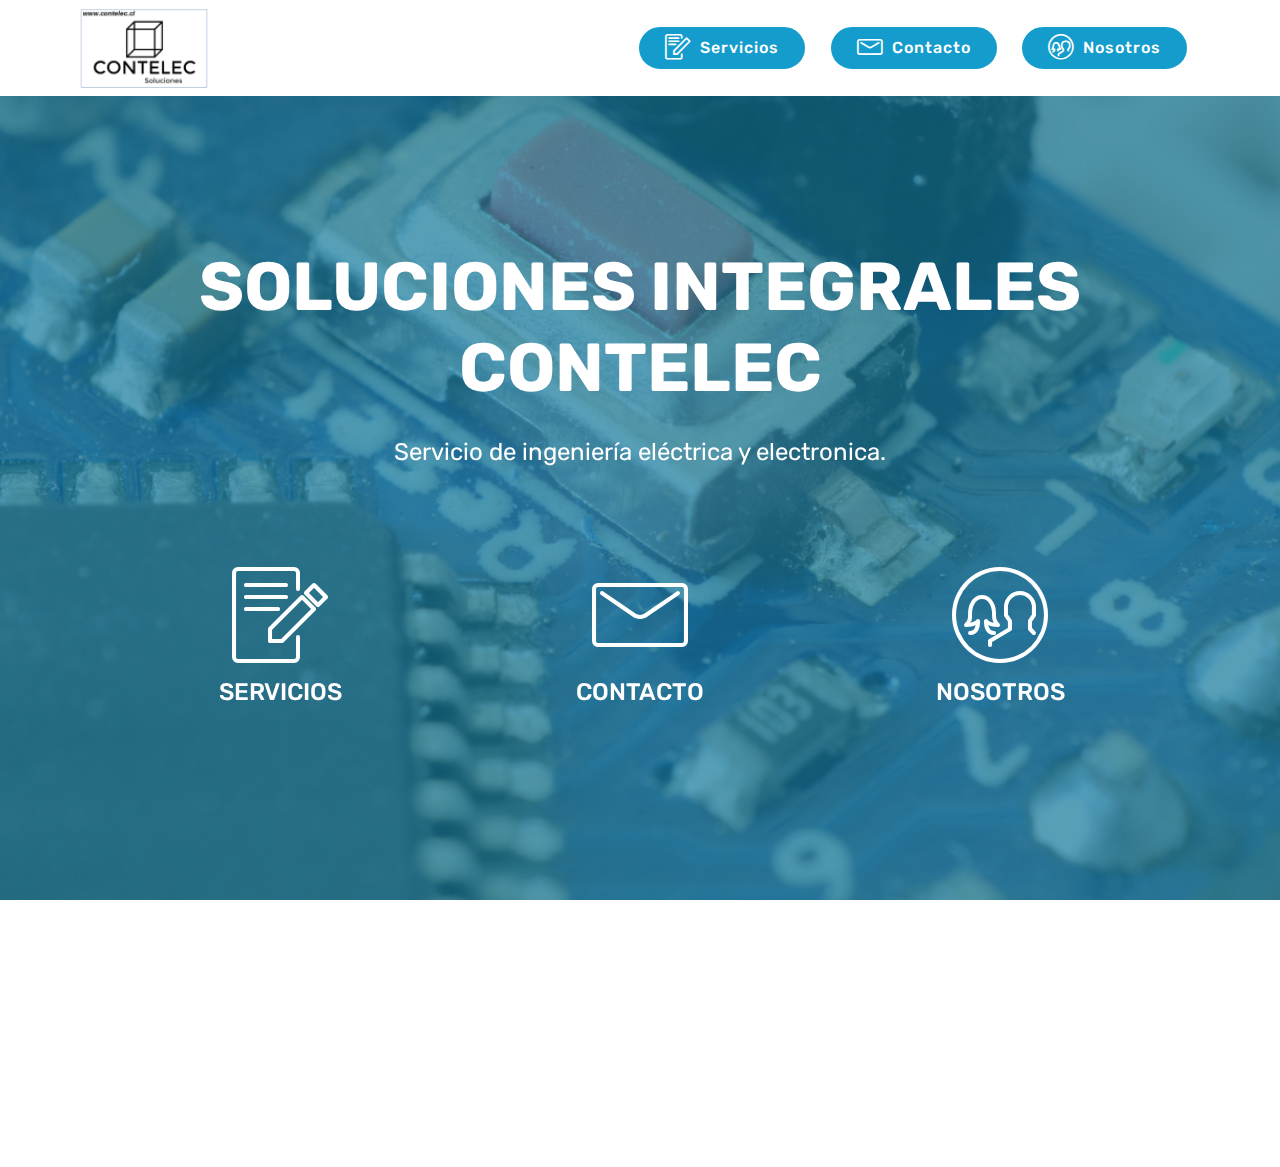
==== commit 6a961423: "create github pages" ====
--- a/index.html
+++ b/index.html
@@ -9,14 +9,17 @@
   <link rel="shortcut icon" href="assets/images/contelec-logo-1-122x76.png" type="image/x-icon">
   <meta name="description" content="">
   <title>Inicio</title>
+  <link rel="stylesheet" href="assets/web/assets/mobirise-icons/mobirise-icons.css">
   <link rel="stylesheet" href="assets/web/assets/mobirise-icons-bold/mobirise-icons-bold.css">
-  <link rel="stylesheet" href="assets/web/assets/mobirise-icons/mobirise-icons.css">
   <link rel="stylesheet" href="assets/tether/tether.min.css">
   <link rel="stylesheet" href="assets/bootstrap/css/bootstrap.min.css">
   <link rel="stylesheet" href="assets/bootstrap/css/bootstrap-grid.min.css">
   <link rel="stylesheet" href="assets/bootstrap/css/bootstrap-reboot.min.css">
   <link rel="stylesheet" href="assets/socicon/css/styles.css">
   <link rel="stylesheet" href="assets/dropdown/css/style.css">
+  <link rel="stylesheet" href="https://netdna.bootstrapcdn.com/font-awesome/4.0.3/css/font-awesome.css">
+  <link rel="stylesheet" href="assets/social-feed-plugin/jquery.socialfeed.css">
+  <link rel="stylesheet" href="assets/social-feed-plugin/style.css">
   <link rel="stylesheet" href="assets/theme/css/style.css">
   <link rel="stylesheet" href="assets/mobirise/css/mbr-additional.css" type="text/css">
   
@@ -40,7 +43,7 @@
         <div class="menu-logo">
             <div class="navbar-brand">
                 <span class="navbar-logo">
-                    <a href="inicio.html">
+                    <a href="index.html">
                         <img src="assets/images/contelec-logo-1-122x76.png" alt="Mobirise" title="" style="height: 5rem;">
                     </a>
                 </span>
@@ -48,21 +51,15 @@
             </div>
         </div>
         <div class="collapse navbar-collapse" id="navbarSupportedContent">
-            <ul class="navbar-nav nav-dropdown" data-app-modern-menu="true"><li class="nav-item">
-                    <a class="nav-link link text-black display-4" href="servicios.html">
-                        Servicios</a>
-                </li>
-                <li class="nav-item">
-                    <a class="nav-link link text-black display-4" href="nosotros.html">Nosotros</a>
-                </li><li class="nav-item"><a class="nav-link link text-black display-4" href="contacto.html">Contacto</a></li></ul>
-            <div class="navbar-buttons mbr-section-btn"><a class="btn btn-sm btn-primary display-4" href="contacto.html"><span class="mbri-letter mbr-iconfont mbr-iconfont-btn"></span>
-                    
-                    Contacto@contelec.cl</a></div>
+            
+            <div class="navbar-buttons mbr-section-btn"><a class="btn btn-sm btn-primary display-4" href="servicios.html"><span class="mbrib-edit mbr-iconfont mbr-iconfont-btn"></span>Servicios</a> <a class="btn btn-sm btn-primary display-4" href="contacto.html"><span class="mbrib-letter mbr-iconfont mbr-iconfont-btn"></span>
+                    
+                    Contacto</a> <a class="btn btn-sm btn-primary display-4" href="nosotros.html"><span class="mbrib-users mbr-iconfont mbr-iconfont-btn"></span>Nosotros</a></div>
         </div>
     </nav>
 </section>
 
-<section class="engine"><a href="https://mobiri.se/r">free bootstrap template</a></section><section class="header12 cid-qZvGMArZqK mbr-fullscreen mbr-parallax-background" id="header12-7">
+<section class="engine"><a href="https://mobiri.se/c">website builder</a></section><section class="header12 cid-qZvGMArZqK mbr-fullscreen mbr-parallax-background" id="header12-7">
 
     
 
@@ -73,7 +70,7 @@
             <div class="media-container">
                 <div class="col-md-12 align-center">
                     <h1 class="mbr-section-title pb-3 mbr-white mbr-bold mbr-fonts-style display-1">
-                        SOLUCIONES INTEGRALES<br>CONTELEC</h1>
+                        <br>SOLUCIONES INTEGRALES<br>CONTELEC</h1>
                     <p class="mbr-text pb-3 mbr-white mbr-fonts-style display-5">Servicio de ingeniería eléctrica y electronica.</p>
                     
 
@@ -100,7 +97,7 @@
 
                         <div class="card col-12 col-md-6 col-lg-4">
                             <div class="icon-block">
-                                <a href="https://mobirise.com/">
+                                <a href="nosotros.html">
                                     <span class="mbr-iconfont mbri-users"></span>
                                 </a>
                             </div>
@@ -117,7 +114,7 @@
     
 </section>
 
-<section class="cid-qTkAaeaxX5 mbr-reveal" id="footer1-2">
+<section class="cid-qZBb7tq96I mbr-reveal" id="footer1-r">
 
     
 
@@ -141,11 +138,11 @@
                 <h5 class="pb-3">
                     Contacto</h5>
                 <p class="mbr-text">
-                    Email: contacto@contelec.cl &nbsp; &nbsp; &nbsp; &nbsp; Cel: +56 9 93368685 &nbsp; &nbsp; &nbsp; &nbsp; &nbsp; &nbsp; &nbsp; &nbsp; &nbsp; &nbsp;<br><br></p>
+                    Email: contacto@contelec.cl &nbsp; &nbsp; &nbsp; Cel: +56 9 93368685 &nbsp; &nbsp; &nbsp; &nbsp; &nbsp; &nbsp; &nbsp; &nbsp; &nbsp; &nbsp;<br><br></p>
             </div>
             <div class="col-12 col-md-3 mbr-fonts-style display-7">
-                <h5 class="pb-3"></h5>
-                <p class="mbr-text"></p>
+                <h5 class="pb-3">Links</h5>
+                <p class="mbr-text"><a href="http://www.sec.cl">Superintendencia electricidad y combustible</a><br><a href="http://www.energia.gob.cl" target="_blank">Ministerio de energía</a><br><br></p>
             </div>
         </div>
         <div class="footer-lower">
@@ -157,17 +154,21 @@
             <div class="media-container-row mbr-white">
                 <div class="col-sm-6 copyright">
                     <p class="mbr-text mbr-fonts-style display-7">
-                        © Copyright 2017 CONTELEC- All Rights Reserved
+                        © Copyright 2016 CONTELEC- All Rights Reserved
                     </p>
                 </div>
                 <div class="col-md-6">
                     <div class="social-list align-right">
                         <div class="soc-item">
                             <a href="contacto.html" target="_blank">
-                                <span class="mbr-iconfont mbr-iconfont-social mbrib-letter"></span>
+                                <span class="mbr-iconfont mbr-iconfont-social socicon-mail socicon"></span>
                             </a>
                         </div>
-                        
+                        <div class="soc-item">
+                            <a href="https://twitter.com/Contelec_Ing" target="_blank">
+                                <span class="mbr-iconfont mbr-iconfont-social socicon-twitter socicon"></span>
+                            </a>
+                        </div>
                         
                         
                         
@@ -176,6 +177,13 @@
                 </div>
             </div>
         </div>
+    </div>
+</section>
+
+<section class="mbr-social-feed loading" id="feed-14" data-facebook="" data-twitter="null" data-google="" data-posts="1" data-youtube="" data-rv-view="6" style="background-color: rgb(255, 255, 255); padding-top: 0px; padding-bottom: 0px;">
+    
+    <img class="social-feed-container-loading" alt="" src="assets/images/loading.svg">
+    <div class="social-feed-container">
     </div>
 </section>
 
@@ -184,11 +192,17 @@
   <script src="assets/popper/popper.min.js"></script>
   <script src="assets/tether/tether.min.js"></script>
   <script src="assets/bootstrap/js/bootstrap.min.js"></script>
-  <script src="assets/parallax/jarallax.min.js"></script>
+  <script src="assets/vimeoplayer/jquery.mb.vimeo_player.js"></script>
+  <script src="assets/smoothscroll/smooth-scroll.js"></script>
   <script src="assets/dropdown/js/script.min.js"></script>
   <script src="assets/touchswipe/jquery.touch-swipe.min.js"></script>
-  <script src="assets/smoothscroll/smooth-scroll.js"></script>
-  <script src="assets/vimeoplayer/jquery.mb.vimeo_player.js"></script>
+  <script src="assets/parallax/jarallax.min.js"></script>
+  <script src="assets/social-feed-plugin/codebird.min.js"></script>
+  <script src="assets/social-feed-plugin/moment.js"></script>
+  <script src="assets/social-feed-plugin/en-gb.js"></script>
+  <script src="assets/social-feed-plugin/doT.js"></script>
+  <script src="assets/social-feed-plugin/jquery.socialfeed.js"></script>
+  <script src="assets/social-feed-plugin/main.js"></script>
   <script src="assets/theme/js/script.js"></script>
   
   
--- a/assets/social-feed-plugin/style.css
+++ b/assets/social-feed-plugin/style.css
@@ -0,0 +1,42 @@
+.social-feed-container {
+  z-index: 3;
+  max-width: 600px;
+  margin: 0 auto;
+  position: relative;
+}
+
+.is-builder  .mbr-social-feed{
+  min-height: 125px;
+}
+.mbr-social-feed {
+  text-align: center;
+  
+  position: relative;
+  background-size: cover;
+  padding-top: 20px;
+  padding-bottom: 20px;
+}
+
+.social-feed-container-loading {
+  margin: 0 auto;
+  display: none;
+}
+
+.is-builder .loading .social-feed-container-loading {
+  display: block;
+}
+
+.social-feed-element iframe {
+  width: 100%;
+  height: 300px;
+  text-align: center;
+  margin: 0 auto;
+  display: block;
+}
+
+@media (max-width: 768px) {
+  .social-feed-element {
+    margin-left: 0px !important;
+    margin-right: 0px !important;
+  }
+}--- a/assets/mobirise/css/mbr-additional.css
+++ b/assets/mobirise/css/mbr-additional.css
@@ -1372,48 +1372,48 @@
 .dropup .dropdown-toggle::after {
   display: none;
 }
-.cid-qZvRiVln3Z .navbar {
+.cid-qZBkWuiAO5 .navbar {
   background: #ffffff;
   transition: none;
   min-height: 77px;
   padding: .5rem 0;
 }
-.cid-qZvRiVln3Z .navbar-dropdown.bg-color.transparent.opened {
+.cid-qZBkWuiAO5 .navbar-dropdown.bg-color.transparent.opened {
   background: #ffffff;
 }
-.cid-qZvRiVln3Z a {
+.cid-qZBkWuiAO5 a {
   font-style: normal;
 }
-.cid-qZvRiVln3Z .nav-item span {
+.cid-qZBkWuiAO5 .nav-item span {
   padding-right: 0.4em;
   line-height: 0.5em;
   vertical-align: text-bottom;
   position: relative;
   text-decoration: none;
 }
-.cid-qZvRiVln3Z .nav-item a {
+.cid-qZBkWuiAO5 .nav-item a {
   display: flex;
   align-items: center;
   justify-content: center;
   padding: 0.7rem 0 !important;
   margin: 0rem .65rem !important;
 }
-.cid-qZvRiVln3Z .nav-item:focus,
-.cid-qZvRiVln3Z .nav-link:focus {
+.cid-qZBkWuiAO5 .nav-item:focus,
+.cid-qZBkWuiAO5 .nav-link:focus {
   outline: none;
 }
-.cid-qZvRiVln3Z .btn {
+.cid-qZBkWuiAO5 .btn {
   padding: 0.4rem 1.5rem;
   display: inline-flex;
   align-items: center;
 }
-.cid-qZvRiVln3Z .btn .mbr-iconfont {
+.cid-qZBkWuiAO5 .btn .mbr-iconfont {
   font-size: 1.6rem;
 }
-.cid-qZvRiVln3Z .menu-logo {
+.cid-qZBkWuiAO5 .menu-logo {
   margin-right: auto;
 }
-.cid-qZvRiVln3Z .menu-logo .navbar-brand {
+.cid-qZBkWuiAO5 .menu-logo .navbar-brand {
   display: flex;
   margin-left: 5rem;
   padding: 0;
@@ -1421,7 +1421,7 @@
   min-height: 3.8rem;
   align-items: center;
 }
-.cid-qZvRiVln3Z .menu-logo .navbar-brand .navbar-caption-wrap {
+.cid-qZBkWuiAO5 .menu-logo .navbar-brand .navbar-caption-wrap {
   display: flex;
   -webkit-align-items: center;
   align-items: center;
@@ -1429,40 +1429,40 @@
   min-width: 7rem;
   margin: .3rem 0;
 }
-.cid-qZvRiVln3Z .menu-logo .navbar-brand .navbar-caption-wrap .navbar-caption {
+.cid-qZBkWuiAO5 .menu-logo .navbar-brand .navbar-caption-wrap .navbar-caption {
   line-height: 1.2rem !important;
   padding-right: 2rem;
 }
-.cid-qZvRiVln3Z .menu-logo .navbar-brand .navbar-logo {
+.cid-qZBkWuiAO5 .menu-logo .navbar-brand .navbar-logo {
   font-size: 4rem;
   transition: font-size 0.25s;
 }
-.cid-qZvRiVln3Z .menu-logo .navbar-brand .navbar-logo img {
+.cid-qZBkWuiAO5 .menu-logo .navbar-brand .navbar-logo img {
   display: flex;
 }
-.cid-qZvRiVln3Z .menu-logo .navbar-brand .navbar-logo .mbr-iconfont {
+.cid-qZBkWuiAO5 .menu-logo .navbar-brand .navbar-logo .mbr-iconfont {
   transition: font-size 0.25s;
 }
-.cid-qZvRiVln3Z .navbar-toggleable-sm .navbar-collapse {
+.cid-qZBkWuiAO5 .navbar-toggleable-sm .navbar-collapse {
   justify-content: flex-end;
   -webkit-justify-content: flex-end;
   padding-right: 5rem;
   width: auto;
 }
-.cid-qZvRiVln3Z .navbar-toggleable-sm .navbar-collapse .navbar-nav {
+.cid-qZBkWuiAO5 .navbar-toggleable-sm .navbar-collapse .navbar-nav {
   flex-wrap: wrap;
   -webkit-flex-wrap: wrap;
   padding-left: 0;
 }
-.cid-qZvRiVln3Z .navbar-toggleable-sm .navbar-collapse .navbar-nav .nav-item {
+.cid-qZBkWuiAO5 .navbar-toggleable-sm .navbar-collapse .navbar-nav .nav-item {
   -webkit-align-self: center;
   align-self: center;
 }
-.cid-qZvRiVln3Z .navbar-toggleable-sm .navbar-collapse .navbar-buttons {
+.cid-qZBkWuiAO5 .navbar-toggleable-sm .navbar-collapse .navbar-buttons {
   padding-left: 0;
   padding-bottom: 0;
 }
-.cid-qZvRiVln3Z .dropdown .dropdown-menu {
+.cid-qZBkWuiAO5 .dropdown .dropdown-menu {
   background: #ffffff;
   display: none;
   position: absolute;
@@ -1471,20 +1471,20 @@
   padding-bottom: 1.4rem;
   text-align: left;
 }
-.cid-qZvRiVln3Z .dropdown .dropdown-menu .dropdown-item {
+.cid-qZBkWuiAO5 .dropdown .dropdown-menu .dropdown-item {
   width: auto;
   padding: 0.235em 1.5385em 0.235em 1.5385em !important;
 }
-.cid-qZvRiVln3Z .dropdown .dropdown-menu .dropdown-item::after {
+.cid-qZBkWuiAO5 .dropdown .dropdown-menu .dropdown-item::after {
   right: 0.5rem;
 }
-.cid-qZvRiVln3Z .dropdown .dropdown-menu .dropdown-submenu {
+.cid-qZBkWuiAO5 .dropdown .dropdown-menu .dropdown-submenu {
   margin: 0;
 }
-.cid-qZvRiVln3Z .dropdown.open > .dropdown-menu {
+.cid-qZBkWuiAO5 .dropdown.open > .dropdown-menu {
   display: block;
 }
-.cid-qZvRiVln3Z .navbar-toggleable-sm.opened:after {
+.cid-qZBkWuiAO5 .navbar-toggleable-sm.opened:after {
   position: absolute;
   width: 100vw;
   height: 100vh;
@@ -1496,28 +1496,28 @@
   -webkit-transform: translateY(100%);
   z-index: 1000;
 }
-.cid-qZvRiVln3Z .navbar.navbar-short {
+.cid-qZBkWuiAO5 .navbar.navbar-short {
   min-height: 60px;
   transition: all .2s;
 }
-.cid-qZvRiVln3Z .navbar.navbar-short .navbar-toggler-right {
+.cid-qZBkWuiAO5 .navbar.navbar-short .navbar-toggler-right {
   top: 20px;
 }
-.cid-qZvRiVln3Z .navbar.navbar-short .navbar-logo a {
+.cid-qZBkWuiAO5 .navbar.navbar-short .navbar-logo a {
   font-size: 2.5rem !important;
   line-height: 2.5rem;
   transition: font-size 0.25s;
 }
-.cid-qZvRiVln3Z .navbar.navbar-short .navbar-logo a .mbr-iconfont {
+.cid-qZBkWuiAO5 .navbar.navbar-short .navbar-logo a .mbr-iconfont {
   font-size: 2.5rem !important;
 }
-.cid-qZvRiVln3Z .navbar.navbar-short .navbar-logo a img {
+.cid-qZBkWuiAO5 .navbar.navbar-short .navbar-logo a img {
   height: 3rem !important;
 }
-.cid-qZvRiVln3Z .navbar.navbar-short .navbar-brand {
+.cid-qZBkWuiAO5 .navbar.navbar-short .navbar-brand {
   min-height: 3rem;
 }
-.cid-qZvRiVln3Z button.navbar-toggler {
+.cid-qZBkWuiAO5 button.navbar-toggler {
   width: 31px;
   height: 18px;
   cursor: pointer;
@@ -1525,10 +1525,10 @@
   top: 1.5rem;
   right: 1rem;
 }
-.cid-qZvRiVln3Z button.navbar-toggler:focus {
+.cid-qZBkWuiAO5 button.navbar-toggler:focus {
   outline: none;
 }
-.cid-qZvRiVln3Z button.navbar-toggler .hamburger span {
+.cid-qZBkWuiAO5 button.navbar-toggler .hamburger span {
   position: absolute;
   right: 0;
   width: 30px;
@@ -1536,88 +1536,88 @@
   border-right: 5px;
   background-color: #333333;
 }
-.cid-qZvRiVln3Z button.navbar-toggler .hamburger span:nth-child(1) {
+.cid-qZBkWuiAO5 button.navbar-toggler .hamburger span:nth-child(1) {
   top: 0;
   transition: all .2s;
 }
-.cid-qZvRiVln3Z button.navbar-toggler .hamburger span:nth-child(2) {
+.cid-qZBkWuiAO5 button.navbar-toggler .hamburger span:nth-child(2) {
   top: 8px;
   transition: all .15s;
 }
-.cid-qZvRiVln3Z button.navbar-toggler .hamburger span:nth-child(3) {
+.cid-qZBkWuiAO5 button.navbar-toggler .hamburger span:nth-child(3) {
   top: 8px;
   transition: all .15s;
 }
-.cid-qZvRiVln3Z button.navbar-toggler .hamburger span:nth-child(4) {
+.cid-qZBkWuiAO5 button.navbar-toggler .hamburger span:nth-child(4) {
   top: 16px;
   transition: all .2s;
 }
-.cid-qZvRiVln3Z nav.opened .hamburger span:nth-child(1) {
+.cid-qZBkWuiAO5 nav.opened .hamburger span:nth-child(1) {
   top: 8px;
   width: 0;
   opacity: 0;
   right: 50%;
   transition: all .2s;
 }
-.cid-qZvRiVln3Z nav.opened .hamburger span:nth-child(2) {
+.cid-qZBkWuiAO5 nav.opened .hamburger span:nth-child(2) {
   -webkit-transform: rotate(45deg);
   transform: rotate(45deg);
   transition: all .25s;
 }
-.cid-qZvRiVln3Z nav.opened .hamburger span:nth-child(3) {
+.cid-qZBkWuiAO5 nav.opened .hamburger span:nth-child(3) {
   -webkit-transform: rotate(-45deg);
   transform: rotate(-45deg);
   transition: all .25s;
 }
-.cid-qZvRiVln3Z nav.opened .hamburger span:nth-child(4) {
+.cid-qZBkWuiAO5 nav.opened .hamburger span:nth-child(4) {
   top: 8px;
   width: 0;
   opacity: 0;
   right: 50%;
   transition: all .2s;
 }
-.cid-qZvRiVln3Z .collapsed.navbar-expand {
+.cid-qZBkWuiAO5 .collapsed.navbar-expand {
   flex-direction: column;
 }
-.cid-qZvRiVln3Z .collapsed .btn {
+.cid-qZBkWuiAO5 .collapsed .btn {
   display: flex;
 }
-.cid-qZvRiVln3Z .collapsed .navbar-collapse {
+.cid-qZBkWuiAO5 .collapsed .navbar-collapse {
   display: none !important;
   padding-right: 0 !important;
 }
-.cid-qZvRiVln3Z .collapsed .navbar-collapse.collapsing,
-.cid-qZvRiVln3Z .collapsed .navbar-collapse.show {
+.cid-qZBkWuiAO5 .collapsed .navbar-collapse.collapsing,
+.cid-qZBkWuiAO5 .collapsed .navbar-collapse.show {
   display: block !important;
 }
-.cid-qZvRiVln3Z .collapsed .navbar-collapse.collapsing .navbar-nav,
-.cid-qZvRiVln3Z .collapsed .navbar-collapse.show .navbar-nav {
+.cid-qZBkWuiAO5 .collapsed .navbar-collapse.collapsing .navbar-nav,
+.cid-qZBkWuiAO5 .collapsed .navbar-collapse.show .navbar-nav {
   display: block;
   text-align: center;
 }
-.cid-qZvRiVln3Z .collapsed .navbar-collapse.collapsing .navbar-nav .nav-item,
-.cid-qZvRiVln3Z .collapsed .navbar-collapse.show .navbar-nav .nav-item {
+.cid-qZBkWuiAO5 .collapsed .navbar-collapse.collapsing .navbar-nav .nav-item,
+.cid-qZBkWuiAO5 .collapsed .navbar-collapse.show .navbar-nav .nav-item {
   clear: both;
 }
-.cid-qZvRiVln3Z .collapsed .navbar-collapse.collapsing .navbar-buttons,
-.cid-qZvRiVln3Z .collapsed .navbar-collapse.show .navbar-buttons {
+.cid-qZBkWuiAO5 .collapsed .navbar-collapse.collapsing .navbar-buttons,
+.cid-qZBkWuiAO5 .collapsed .navbar-collapse.show .navbar-buttons {
   text-align: center;
 }
-.cid-qZvRiVln3Z .collapsed .navbar-collapse.collapsing .navbar-buttons:last-child,
-.cid-qZvRiVln3Z .collapsed .navbar-collapse.show .navbar-buttons:last-child {
+.cid-qZBkWuiAO5 .collapsed .navbar-collapse.collapsing .navbar-buttons:last-child,
+.cid-qZBkWuiAO5 .collapsed .navbar-collapse.show .navbar-buttons:last-child {
   margin-bottom: 1rem;
 }
-.cid-qZvRiVln3Z .collapsed button.navbar-toggler {
+.cid-qZBkWuiAO5 .collapsed button.navbar-toggler {
   display: block;
 }
-.cid-qZvRiVln3Z .collapsed .navbar-brand {
+.cid-qZBkWuiAO5 .collapsed .navbar-brand {
   margin-left: 1rem !important;
 }
-.cid-qZvRiVln3Z .collapsed .navbar-toggleable-sm {
+.cid-qZBkWuiAO5 .collapsed .navbar-toggleable-sm {
   flex-direction: column;
   -webkit-flex-direction: column;
 }
-.cid-qZvRiVln3Z .collapsed .dropdown .dropdown-menu {
+.cid-qZBkWuiAO5 .collapsed .dropdown .dropdown-menu {
   width: 100%;
   text-align: center;
   position: relative;
@@ -1629,19 +1629,19 @@
   transition-duration: .5s;
   transition-property: opacity,padding,height;
 }
-.cid-qZvRiVln3Z .collapsed .dropdown.open > .dropdown-menu {
+.cid-qZBkWuiAO5 .collapsed .dropdown.open > .dropdown-menu {
   position: relative;
   opacity: 1;
   height: auto;
   padding: 1.4rem 0;
   visibility: visible;
 }
-.cid-qZvRiVln3Z .collapsed .dropdown .dropdown-submenu {
+.cid-qZBkWuiAO5 .collapsed .dropdown .dropdown-submenu {
   left: 0;
   text-align: center;
   width: 100%;
 }
-.cid-qZvRiVln3Z .collapsed .dropdown .dropdown-toggle[data-toggle="dropdown-submenu"]::after {
+.cid-qZBkWuiAO5 .collapsed .dropdown .dropdown-toggle[data-toggle="dropdown-submenu"]::after {
   margin-top: 0;
   position: inherit;
   right: 0;
@@ -1657,51 +1657,51 @@
   border-left: .30em solid transparent;
 }
 @media (max-width: 991px) {
-  .cid-qZvRiVln3Z.navbar-expand {
+  .cid-qZBkWuiAO5.navbar-expand {
     flex-direction: column;
   }
-  .cid-qZvRiVln3Z img {
+  .cid-qZBkWuiAO5 img {
     height: 3.8rem !important;
   }
-  .cid-qZvRiVln3Z .btn {
+  .cid-qZBkWuiAO5 .btn {
     display: flex;
   }
-  .cid-qZvRiVln3Z button.navbar-toggler {
+  .cid-qZBkWuiAO5 button.navbar-toggler {
     display: block;
   }
-  .cid-qZvRiVln3Z .navbar-brand {
+  .cid-qZBkWuiAO5 .navbar-brand {
     margin-left: 1rem !important;
   }
-  .cid-qZvRiVln3Z .navbar-toggleable-sm {
+  .cid-qZBkWuiAO5 .navbar-toggleable-sm {
     flex-direction: column;
     -webkit-flex-direction: column;
   }
-  .cid-qZvRiVln3Z .navbar-collapse {
+  .cid-qZBkWuiAO5 .navbar-collapse {
     display: none !important;
     padding-right: 0 !important;
   }
-  .cid-qZvRiVln3Z .navbar-collapse.collapsing,
-  .cid-qZvRiVln3Z .navbar-collapse.show {
+  .cid-qZBkWuiAO5 .navbar-collapse.collapsing,
+  .cid-qZBkWuiAO5 .navbar-collapse.show {
     display: block !important;
   }
-  .cid-qZvRiVln3Z .navbar-collapse.collapsing .navbar-nav,
-  .cid-qZvRiVln3Z .navbar-collapse.show .navbar-nav {
+  .cid-qZBkWuiAO5 .navbar-collapse.collapsing .navbar-nav,
+  .cid-qZBkWuiAO5 .navbar-collapse.show .navbar-nav {
     display: block;
     text-align: center;
   }
-  .cid-qZvRiVln3Z .navbar-collapse.collapsing .navbar-nav .nav-item,
-  .cid-qZvRiVln3Z .navbar-collapse.show .navbar-nav .nav-item {
+  .cid-qZBkWuiAO5 .navbar-collapse.collapsing .navbar-nav .nav-item,
+  .cid-qZBkWuiAO5 .navbar-collapse.show .navbar-nav .nav-item {
     clear: both;
   }
-  .cid-qZvRiVln3Z .navbar-collapse.collapsing .navbar-buttons,
-  .cid-qZvRiVln3Z .navbar-collapse.show .navbar-buttons {
+  .cid-qZBkWuiAO5 .navbar-collapse.collapsing .navbar-buttons,
+  .cid-qZBkWuiAO5 .navbar-collapse.show .navbar-buttons {
     text-align: center;
   }
-  .cid-qZvRiVln3Z .navbar-collapse.collapsing .navbar-buttons:last-child,
-  .cid-qZvRiVln3Z .navbar-collapse.show .navbar-buttons:last-child {
+  .cid-qZBkWuiAO5 .navbar-collapse.collapsing .navbar-buttons:last-child,
+  .cid-qZBkWuiAO5 .navbar-collapse.show .navbar-buttons:last-child {
     margin-bottom: 1rem;
   }
-  .cid-qZvRiVln3Z .dropdown .dropdown-menu {
+  .cid-qZBkWuiAO5 .dropdown .dropdown-menu {
     width: 100%;
     text-align: center;
     position: relative;
@@ -1713,19 +1713,19 @@
     transition-duration: .5s;
     transition-property: opacity,padding,height;
   }
-  .cid-qZvRiVln3Z .dropdown.open > .dropdown-menu {
+  .cid-qZBkWuiAO5 .dropdown.open > .dropdown-menu {
     position: relative;
     opacity: 1;
     height: auto;
     padding: 1.4rem 0;
     visibility: visible;
   }
-  .cid-qZvRiVln3Z .dropdown .dropdown-submenu {
+  .cid-qZBkWuiAO5 .dropdown .dropdown-submenu {
     left: 0;
     text-align: center;
     width: 100%;
   }
-  .cid-qZvRiVln3Z .dropdown .dropdown-toggle[data-toggle="dropdown-submenu"]::after {
+  .cid-qZBkWuiAO5 .dropdown .dropdown-toggle[data-toggle="dropdown-submenu"]::after {
     margin-top: 0;
     position: inherit;
     right: 0;
@@ -1742,15 +1742,15 @@
   }
 }
 @media (min-width: 767px) {
-  .cid-qZvRiVln3Z .menu-logo {
+  .cid-qZBkWuiAO5 .menu-logo {
     flex-shrink: 0;
   }
 }
-.cid-qZvRiVln3Z .navbar-collapse {
+.cid-qZBkWuiAO5 .navbar-collapse {
   flex-basis: auto;
 }
-.cid-qZvRiVln3Z .nav-link:hover,
-.cid-qZvRiVln3Z .dropdown-item:hover {
+.cid-qZBkWuiAO5 .nav-link:hover,
+.cid-qZBkWuiAO5 .dropdown-item:hover {
   color: #767676 !important;
 }
 .cid-qZvLdBtlql {
@@ -1773,43 +1773,43 @@
 .cid-qZvLdBtlql .card-wrapper {
   height: 100%;
 }
-.cid-qZvRjspqJg {
+.cid-qZBdr234nE {
   padding-top: 30px;
-  padding-bottom: 15px;
+  padding-bottom: 0px;
   background-color: #232323;
 }
 @media (max-width: 767px) {
-  .cid-qZvRjspqJg .content {
+  .cid-qZBdr234nE .content {
     text-align: center;
   }
-  .cid-qZvRjspqJg .content > div:not(:last-child) {
+  .cid-qZBdr234nE .content > div:not(:last-child) {
     margin-bottom: 2rem;
   }
 }
 @media (max-width: 767px) {
-  .cid-qZvRjspqJg .media-wrap {
+  .cid-qZBdr234nE .media-wrap {
     margin-bottom: 1rem;
   }
 }
-.cid-qZvRjspqJg .media-wrap .mbr-iconfont-logo {
+.cid-qZBdr234nE .media-wrap .mbr-iconfont-logo {
   font-size: 7.5rem;
   color: #f36;
 }
-.cid-qZvRjspqJg .media-wrap img {
+.cid-qZBdr234nE .media-wrap img {
   height: 6rem;
 }
 @media (max-width: 767px) {
-  .cid-qZvRjspqJg .footer-lower .copyright {
+  .cid-qZBdr234nE .footer-lower .copyright {
     margin-bottom: 1rem;
     text-align: center;
   }
 }
-.cid-qZvRjspqJg .footer-lower hr {
+.cid-qZBdr234nE .footer-lower hr {
   margin: 1rem 0;
   border-color: #fff;
   opacity: .05;
 }
-.cid-qZvRjspqJg .footer-lower .social-list {
+.cid-qZBdr234nE .footer-lower .social-list {
   padding-left: 0;
   margin-bottom: 0;
   list-style: none;
@@ -1818,70 +1818,164 @@
   justify-content: flex-end;
   -webkit-justify-content: flex-end;
 }
-.cid-qZvRjspqJg .footer-lower .social-list .mbr-iconfont-social {
+.cid-qZBdr234nE .footer-lower .social-list .mbr-iconfont-social {
   font-size: 1.3rem;
   color: #fff;
 }
-.cid-qZvRjspqJg .footer-lower .social-list .soc-item {
+.cid-qZBdr234nE .footer-lower .social-list .soc-item {
   margin: 0 .5rem;
 }
-.cid-qZvRjspqJg .footer-lower .social-list a {
+.cid-qZBdr234nE .footer-lower .social-list a {
   margin: 0;
   opacity: .5;
   -webkit-transition: .2s linear;
   transition: .2s linear;
 }
-.cid-qZvRjspqJg .footer-lower .social-list a:hover {
+.cid-qZBdr234nE .footer-lower .social-list a:hover {
   opacity: 1;
 }
 @media (max-width: 767px) {
-  .cid-qZvRjspqJg .footer-lower .social-list {
+  .cid-qZBdr234nE .footer-lower .social-list {
     justify-content: center;
     -webkit-justify-content: center;
   }
 }
-.cid-qZvRqth1MB .navbar {
+.cid-qZvNlUHa4x {
+  padding-top: 120px;
+  padding-bottom: 90px;
+  background-color: #b2ccd2;
+}
+.cid-qZvNlUHa4x .title {
+  margin-bottom: 2rem;
+}
+.cid-qZvNlUHa4x .mbr-section-subtitle {
+  color: #232323;
+}
+.cid-qZvNlUHa4x a:not([href]):not([tabindex]) {
+  color: #fff;
+  border-radius: 3px;
+}
+.cid-qZvNlUHa4x a.btn-white:not([href]):not([tabindex]) {
+  color: #333;
+}
+.cid-qZvNlUHa4x .multi-horizontal {
+  flex-grow: 1;
+  -webkit-flex-grow: 1;
+  max-width: 100%;
+}
+.cid-qZvNlUHa4x .input-group-btn {
+  display: block;
+  text-align: center;
+}
+.cid-qZBdtMFMVn {
+  padding-top: 30px;
+  padding-bottom: 0px;
+  background-color: #232323;
+}
+@media (max-width: 767px) {
+  .cid-qZBdtMFMVn .content {
+    text-align: center;
+  }
+  .cid-qZBdtMFMVn .content > div:not(:last-child) {
+    margin-bottom: 2rem;
+  }
+}
+@media (max-width: 767px) {
+  .cid-qZBdtMFMVn .media-wrap {
+    margin-bottom: 1rem;
+  }
+}
+.cid-qZBdtMFMVn .media-wrap .mbr-iconfont-logo {
+  font-size: 7.5rem;
+  color: #f36;
+}
+.cid-qZBdtMFMVn .media-wrap img {
+  height: 6rem;
+}
+@media (max-width: 767px) {
+  .cid-qZBdtMFMVn .footer-lower .copyright {
+    margin-bottom: 1rem;
+    text-align: center;
+  }
+}
+.cid-qZBdtMFMVn .footer-lower hr {
+  margin: 1rem 0;
+  border-color: #fff;
+  opacity: .05;
+}
+.cid-qZBdtMFMVn .footer-lower .social-list {
+  padding-left: 0;
+  margin-bottom: 0;
+  list-style: none;
+  display: flex;
+  flex-wrap: wrap;
+  justify-content: flex-end;
+  -webkit-justify-content: flex-end;
+}
+.cid-qZBdtMFMVn .footer-lower .social-list .mbr-iconfont-social {
+  font-size: 1.3rem;
+  color: #fff;
+}
+.cid-qZBdtMFMVn .footer-lower .social-list .soc-item {
+  margin: 0 .5rem;
+}
+.cid-qZBdtMFMVn .footer-lower .social-list a {
+  margin: 0;
+  opacity: .5;
+  -webkit-transition: .2s linear;
+  transition: .2s linear;
+}
+.cid-qZBdtMFMVn .footer-lower .social-list a:hover {
+  opacity: 1;
+}
+@media (max-width: 767px) {
+  .cid-qZBdtMFMVn .footer-lower .social-list {
+    justify-content: center;
+    -webkit-justify-content: center;
+  }
+}
+.cid-qZBkZKPCJ7 .navbar {
   background: #ffffff;
   transition: none;
   min-height: 77px;
   padding: .5rem 0;
 }
-.cid-qZvRqth1MB .navbar-dropdown.bg-color.transparent.opened {
+.cid-qZBkZKPCJ7 .navbar-dropdown.bg-color.transparent.opened {
   background: #ffffff;
 }
-.cid-qZvRqth1MB a {
+.cid-qZBkZKPCJ7 a {
   font-style: normal;
 }
-.cid-qZvRqth1MB .nav-item span {
+.cid-qZBkZKPCJ7 .nav-item span {
   padding-right: 0.4em;
   line-height: 0.5em;
   vertical-align: text-bottom;
   position: relative;
   text-decoration: none;
 }
-.cid-qZvRqth1MB .nav-item a {
+.cid-qZBkZKPCJ7 .nav-item a {
   display: flex;
   align-items: center;
   justify-content: center;
   padding: 0.7rem 0 !important;
   margin: 0rem .65rem !important;
 }
-.cid-qZvRqth1MB .nav-item:focus,
-.cid-qZvRqth1MB .nav-link:focus {
+.cid-qZBkZKPCJ7 .nav-item:focus,
+.cid-qZBkZKPCJ7 .nav-link:focus {
   outline: none;
 }
-.cid-qZvRqth1MB .btn {
+.cid-qZBkZKPCJ7 .btn {
   padding: 0.4rem 1.5rem;
   display: inline-flex;
   align-items: center;
 }
-.cid-qZvRqth1MB .btn .mbr-iconfont {
+.cid-qZBkZKPCJ7 .btn .mbr-iconfont {
   font-size: 1.6rem;
 }
-.cid-qZvRqth1MB .menu-logo {
+.cid-qZBkZKPCJ7 .menu-logo {
   margin-right: auto;
 }
-.cid-qZvRqth1MB .menu-logo .navbar-brand {
+.cid-qZBkZKPCJ7 .menu-logo .navbar-brand {
   display: flex;
   margin-left: 5rem;
   padding: 0;
@@ -1889,7 +1983,7 @@
   min-height: 3.8rem;
   align-items: center;
 }
-.cid-qZvRqth1MB .menu-logo .navbar-brand .navbar-caption-wrap {
+.cid-qZBkZKPCJ7 .menu-logo .navbar-brand .navbar-caption-wrap {
   display: flex;
   -webkit-align-items: center;
   align-items: center;
@@ -1897,40 +1991,40 @@
   min-width: 7rem;
   margin: .3rem 0;
 }
-.cid-qZvRqth1MB .menu-logo .navbar-brand .navbar-caption-wrap .navbar-caption {
+.cid-qZBkZKPCJ7 .menu-logo .navbar-brand .navbar-caption-wrap .navbar-caption {
   line-height: 1.2rem !important;
   padding-right: 2rem;
 }
-.cid-qZvRqth1MB .menu-logo .navbar-brand .navbar-logo {
+.cid-qZBkZKPCJ7 .menu-logo .navbar-brand .navbar-logo {
   font-size: 4rem;
   transition: font-size 0.25s;
 }
-.cid-qZvRqth1MB .menu-logo .navbar-brand .navbar-logo img {
+.cid-qZBkZKPCJ7 .menu-logo .navbar-brand .navbar-logo img {
   display: flex;
 }
-.cid-qZvRqth1MB .menu-logo .navbar-brand .navbar-logo .mbr-iconfont {
+.cid-qZBkZKPCJ7 .menu-logo .navbar-brand .navbar-logo .mbr-iconfont {
   transition: font-size 0.25s;
 }
-.cid-qZvRqth1MB .navbar-toggleable-sm .navbar-collapse {
+.cid-qZBkZKPCJ7 .navbar-toggleable-sm .navbar-collapse {
   justify-content: flex-end;
   -webkit-justify-content: flex-end;
   padding-right: 5rem;
   width: auto;
 }
-.cid-qZvRqth1MB .navbar-toggleable-sm .navbar-collapse .navbar-nav {
+.cid-qZBkZKPCJ7 .navbar-toggleable-sm .navbar-collapse .navbar-nav {
   flex-wrap: wrap;
   -webkit-flex-wrap: wrap;
   padding-left: 0;
 }
-.cid-qZvRqth1MB .navbar-toggleable-sm .navbar-collapse .navbar-nav .nav-item {
+.cid-qZBkZKPCJ7 .navbar-toggleable-sm .navbar-collapse .navbar-nav .nav-item {
   -webkit-align-self: center;
   align-self: center;
 }
-.cid-qZvRqth1MB .navbar-toggleable-sm .navbar-collapse .navbar-buttons {
+.cid-qZBkZKPCJ7 .navbar-toggleable-sm .navbar-collapse .navbar-buttons {
   padding-left: 0;
   padding-bottom: 0;
 }
-.cid-qZvRqth1MB .dropdown .dropdown-menu {
+.cid-qZBkZKPCJ7 .dropdown .dropdown-menu {
   background: #ffffff;
   display: none;
   position: absolute;
@@ -1939,20 +2033,20 @@
   padding-bottom: 1.4rem;
   text-align: left;
 }
-.cid-qZvRqth1MB .dropdown .dropdown-menu .dropdown-item {
+.cid-qZBkZKPCJ7 .dropdown .dropdown-menu .dropdown-item {
   width: auto;
   padding: 0.235em 1.5385em 0.235em 1.5385em !important;
 }
-.cid-qZvRqth1MB .dropdown .dropdown-menu .dropdown-item::after {
+.cid-qZBkZKPCJ7 .dropdown .dropdown-menu .dropdown-item::after {
   right: 0.5rem;
 }
-.cid-qZvRqth1MB .dropdown .dropdown-menu .dropdown-submenu {
+.cid-qZBkZKPCJ7 .dropdown .dropdown-menu .dropdown-submenu {
   margin: 0;
 }
-.cid-qZvRqth1MB .dropdown.open > .dropdown-menu {
+.cid-qZBkZKPCJ7 .dropdown.open > .dropdown-menu {
   display: block;
 }
-.cid-qZvRqth1MB .navbar-toggleable-sm.opened:after {
+.cid-qZBkZKPCJ7 .navbar-toggleable-sm.opened:after {
   position: absolute;
   width: 100vw;
   height: 100vh;
@@ -1964,28 +2058,28 @@
   -webkit-transform: translateY(100%);
   z-index: 1000;
 }
-.cid-qZvRqth1MB .navbar.navbar-short {
+.cid-qZBkZKPCJ7 .navbar.navbar-short {
   min-height: 60px;
   transition: all .2s;
 }
-.cid-qZvRqth1MB .navbar.navbar-short .navbar-toggler-right {
+.cid-qZBkZKPCJ7 .navbar.navbar-short .navbar-toggler-right {
   top: 20px;
 }
-.cid-qZvRqth1MB .navbar.navbar-short .navbar-logo a {
+.cid-qZBkZKPCJ7 .navbar.navbar-short .navbar-logo a {
   font-size: 2.5rem !important;
   line-height: 2.5rem;
   transition: font-size 0.25s;
 }
-.cid-qZvRqth1MB .navbar.navbar-short .navbar-logo a .mbr-iconfont {
+.cid-qZBkZKPCJ7 .navbar.navbar-short .navbar-logo a .mbr-iconfont {
   font-size: 2.5rem !important;
 }
-.cid-qZvRqth1MB .navbar.navbar-short .navbar-logo a img {
+.cid-qZBkZKPCJ7 .navbar.navbar-short .navbar-logo a img {
   height: 3rem !important;
 }
-.cid-qZvRqth1MB .navbar.navbar-short .navbar-brand {
+.cid-qZBkZKPCJ7 .navbar.navbar-short .navbar-brand {
   min-height: 3rem;
 }
-.cid-qZvRqth1MB button.navbar-toggler {
+.cid-qZBkZKPCJ7 button.navbar-toggler {
   width: 31px;
   height: 18px;
   cursor: pointer;
@@ -1993,10 +2087,10 @@
   top: 1.5rem;
   right: 1rem;
 }
-.cid-qZvRqth1MB button.navbar-toggler:focus {
+.cid-qZBkZKPCJ7 button.navbar-toggler:focus {
   outline: none;
 }
-.cid-qZvRqth1MB button.navbar-toggler .hamburger span {
+.cid-qZBkZKPCJ7 button.navbar-toggler .hamburger span {
   position: absolute;
   right: 0;
   width: 30px;
@@ -2004,88 +2098,88 @@
   border-right: 5px;
   background-color: #333333;
 }
-.cid-qZvRqth1MB button.navbar-toggler .hamburger span:nth-child(1) {
+.cid-qZBkZKPCJ7 button.navbar-toggler .hamburger span:nth-child(1) {
   top: 0;
   transition: all .2s;
 }
-.cid-qZvRqth1MB button.navbar-toggler .hamburger span:nth-child(2) {
+.cid-qZBkZKPCJ7 button.navbar-toggler .hamburger span:nth-child(2) {
   top: 8px;
   transition: all .15s;
 }
-.cid-qZvRqth1MB button.navbar-toggler .hamburger span:nth-child(3) {
+.cid-qZBkZKPCJ7 button.navbar-toggler .hamburger span:nth-child(3) {
   top: 8px;
   transition: all .15s;
 }
-.cid-qZvRqth1MB button.navbar-toggler .hamburger span:nth-child(4) {
+.cid-qZBkZKPCJ7 button.navbar-toggler .hamburger span:nth-child(4) {
   top: 16px;
   transition: all .2s;
 }
-.cid-qZvRqth1MB nav.opened .hamburger span:nth-child(1) {
+.cid-qZBkZKPCJ7 nav.opened .hamburger span:nth-child(1) {
   top: 8px;
   width: 0;
   opacity: 0;
   right: 50%;
   transition: all .2s;
 }
-.cid-qZvRqth1MB nav.opened .hamburger span:nth-child(2) {
+.cid-qZBkZKPCJ7 nav.opened .hamburger span:nth-child(2) {
   -webkit-transform: rotate(45deg);
   transform: rotate(45deg);
   transition: all .25s;
 }
-.cid-qZvRqth1MB nav.opened .hamburger span:nth-child(3) {
+.cid-qZBkZKPCJ7 nav.opened .hamburger span:nth-child(3) {
   -webkit-transform: rotate(-45deg);
   transform: rotate(-45deg);
   transition: all .25s;
 }
-.cid-qZvRqth1MB nav.opened .hamburger span:nth-child(4) {
+.cid-qZBkZKPCJ7 nav.opened .hamburger span:nth-child(4) {
   top: 8px;
   width: 0;
   opacity: 0;
   right: 50%;
   transition: all .2s;
 }
-.cid-qZvRqth1MB .collapsed.navbar-expand {
+.cid-qZBkZKPCJ7 .collapsed.navbar-expand {
   flex-direction: column;
 }
-.cid-qZvRqth1MB .collapsed .btn {
+.cid-qZBkZKPCJ7 .collapsed .btn {
   display: flex;
 }
-.cid-qZvRqth1MB .collapsed .navbar-collapse {
+.cid-qZBkZKPCJ7 .collapsed .navbar-collapse {
   display: none !important;
   padding-right: 0 !important;
 }
-.cid-qZvRqth1MB .collapsed .navbar-collapse.collapsing,
-.cid-qZvRqth1MB .collapsed .navbar-collapse.show {
+.cid-qZBkZKPCJ7 .collapsed .navbar-collapse.collapsing,
+.cid-qZBkZKPCJ7 .collapsed .navbar-collapse.show {
   display: block !important;
 }
-.cid-qZvRqth1MB .collapsed .navbar-collapse.collapsing .navbar-nav,
-.cid-qZvRqth1MB .collapsed .navbar-collapse.show .navbar-nav {
+.cid-qZBkZKPCJ7 .collapsed .navbar-collapse.collapsing .navbar-nav,
+.cid-qZBkZKPCJ7 .collapsed .navbar-collapse.show .navbar-nav {
   display: block;
   text-align: center;
 }
-.cid-qZvRqth1MB .collapsed .navbar-collapse.collapsing .navbar-nav .nav-item,
-.cid-qZvRqth1MB .collapsed .navbar-collapse.show .navbar-nav .nav-item {
+.cid-qZBkZKPCJ7 .collapsed .navbar-collapse.collapsing .navbar-nav .nav-item,
+.cid-qZBkZKPCJ7 .collapsed .navbar-collapse.show .navbar-nav .nav-item {
   clear: both;
 }
-.cid-qZvRqth1MB .collapsed .navbar-collapse.collapsing .navbar-buttons,
-.cid-qZvRqth1MB .collapsed .navbar-collapse.show .navbar-buttons {
+.cid-qZBkZKPCJ7 .collapsed .navbar-collapse.collapsing .navbar-buttons,
+.cid-qZBkZKPCJ7 .collapsed .navbar-collapse.show .navbar-buttons {
   text-align: center;
 }
-.cid-qZvRqth1MB .collapsed .navbar-collapse.collapsing .navbar-buttons:last-child,
-.cid-qZvRqth1MB .collapsed .navbar-collapse.show .navbar-buttons:last-child {
+.cid-qZBkZKPCJ7 .collapsed .navbar-collapse.collapsing .navbar-buttons:last-child,
+.cid-qZBkZKPCJ7 .collapsed .navbar-collapse.show .navbar-buttons:last-child {
   margin-bottom: 1rem;
 }
-.cid-qZvRqth1MB .collapsed button.navbar-toggler {
+.cid-qZBkZKPCJ7 .collapsed button.navbar-toggler {
   display: block;
 }
-.cid-qZvRqth1MB .collapsed .navbar-brand {
+.cid-qZBkZKPCJ7 .collapsed .navbar-brand {
   margin-left: 1rem !important;
 }
-.cid-qZvRqth1MB .collapsed .navbar-toggleable-sm {
+.cid-qZBkZKPCJ7 .collapsed .navbar-toggleable-sm {
   flex-direction: column;
   -webkit-flex-direction: column;
 }
-.cid-qZvRqth1MB .collapsed .dropdown .dropdown-menu {
+.cid-qZBkZKPCJ7 .collapsed .dropdown .dropdown-menu {
   width: 100%;
   text-align: center;
   position: relative;
@@ -2097,19 +2191,19 @@
   transition-duration: .5s;
   transition-property: opacity,padding,height;
 }
-.cid-qZvRqth1MB .collapsed .dropdown.open > .dropdown-menu {
+.cid-qZBkZKPCJ7 .collapsed .dropdown.open > .dropdown-menu {
   position: relative;
   opacity: 1;
   height: auto;
   padding: 1.4rem 0;
   visibility: visible;
 }
-.cid-qZvRqth1MB .collapsed .dropdown .dropdown-submenu {
+.cid-qZBkZKPCJ7 .collapsed .dropdown .dropdown-submenu {
   left: 0;
   text-align: center;
   width: 100%;
 }
-.cid-qZvRqth1MB .collapsed .dropdown .dropdown-toggle[data-toggle="dropdown-submenu"]::after {
+.cid-qZBkZKPCJ7 .collapsed .dropdown .dropdown-toggle[data-toggle="dropdown-submenu"]::after {
   margin-top: 0;
   position: inherit;
   right: 0;
@@ -2125,51 +2219,51 @@
   border-left: .30em solid transparent;
 }
 @media (max-width: 991px) {
-  .cid-qZvRqth1MB.navbar-expand {
+  .cid-qZBkZKPCJ7.navbar-expand {
     flex-direction: column;
   }
-  .cid-qZvRqth1MB img {
+  .cid-qZBkZKPCJ7 img {
     height: 3.8rem !important;
   }
-  .cid-qZvRqth1MB .btn {
+  .cid-qZBkZKPCJ7 .btn {
     display: flex;
   }
-  .cid-qZvRqth1MB button.navbar-toggler {
+  .cid-qZBkZKPCJ7 button.navbar-toggler {
     display: block;
   }
-  .cid-qZvRqth1MB .navbar-brand {
+  .cid-qZBkZKPCJ7 .navbar-brand {
     margin-left: 1rem !important;
   }
-  .cid-qZvRqth1MB .navbar-toggleable-sm {
+  .cid-qZBkZKPCJ7 .navbar-toggleable-sm {
     flex-direction: column;
     -webkit-flex-direction: column;
   }
-  .cid-qZvRqth1MB .navbar-collapse {
+  .cid-qZBkZKPCJ7 .navbar-collapse {
     display: none !important;
     padding-right: 0 !important;
   }
-  .cid-qZvRqth1MB .navbar-collapse.collapsing,
-  .cid-qZvRqth1MB .navbar-collapse.show {
+  .cid-qZBkZKPCJ7 .navbar-collapse.collapsing,
+  .cid-qZBkZKPCJ7 .navbar-collapse.show {
     display: block !important;
   }
-  .cid-qZvRqth1MB .navbar-collapse.collapsing .navbar-nav,
-  .cid-qZvRqth1MB .navbar-collapse.show .navbar-nav {
+  .cid-qZBkZKPCJ7 .navbar-collapse.collapsing .navbar-nav,
+  .cid-qZBkZKPCJ7 .navbar-collapse.show .navbar-nav {
     display: block;
     text-align: center;
   }
-  .cid-qZvRqth1MB .navbar-collapse.collapsing .navbar-nav .nav-item,
-  .cid-qZvRqth1MB .navbar-collapse.show .navbar-nav .nav-item {
+  .cid-qZBkZKPCJ7 .navbar-collapse.collapsing .navbar-nav .nav-item,
+  .cid-qZBkZKPCJ7 .navbar-collapse.show .navbar-nav .nav-item {
     clear: both;
   }
-  .cid-qZvRqth1MB .navbar-collapse.collapsing .navbar-buttons,
-  .cid-qZvRqth1MB .navbar-collapse.show .navbar-buttons {
+  .cid-qZBkZKPCJ7 .navbar-collapse.collapsing .navbar-buttons,
+  .cid-qZBkZKPCJ7 .navbar-collapse.show .navbar-buttons {
     text-align: center;
   }
-  .cid-qZvRqth1MB .navbar-collapse.collapsing .navbar-buttons:last-child,
-  .cid-qZvRqth1MB .navbar-collapse.show .navbar-buttons:last-child {
+  .cid-qZBkZKPCJ7 .navbar-collapse.collapsing .navbar-buttons:last-child,
+  .cid-qZBkZKPCJ7 .navbar-collapse.show .navbar-buttons:last-child {
     margin-bottom: 1rem;
   }
-  .cid-qZvRqth1MB .dropdown .dropdown-menu {
+  .cid-qZBkZKPCJ7 .dropdown .dropdown-menu {
     width: 100%;
     text-align: center;
     position: relative;
@@ -2181,19 +2275,19 @@
     transition-duration: .5s;
     transition-property: opacity,padding,height;
   }
-  .cid-qZvRqth1MB .dropdown.open > .dropdown-menu {
+  .cid-qZBkZKPCJ7 .dropdown.open > .dropdown-menu {
     position: relative;
     opacity: 1;
     height: auto;
     padding: 1.4rem 0;
     visibility: visible;
   }
-  .cid-qZvRqth1MB .dropdown .dropdown-submenu {
+  .cid-qZBkZKPCJ7 .dropdown .dropdown-submenu {
     left: 0;
     text-align: center;
     width: 100%;
   }
-  .cid-qZvRqth1MB .dropdown .dropdown-toggle[data-toggle="dropdown-submenu"]::after {
+  .cid-qZBkZKPCJ7 .dropdown .dropdown-toggle[data-toggle="dropdown-submenu"]::after {
     margin-top: 0;
     position: inherit;
     right: 0;
@@ -2210,490 +2304,15 @@
   }
 }
 @media (min-width: 767px) {
-  .cid-qZvRqth1MB .menu-logo {
+  .cid-qZBkZKPCJ7 .menu-logo {
     flex-shrink: 0;
   }
 }
-.cid-qZvRqth1MB .navbar-collapse {
+.cid-qZBkZKPCJ7 .navbar-collapse {
   flex-basis: auto;
 }
-.cid-qZvRqth1MB .nav-link:hover,
-.cid-qZvRqth1MB .dropdown-item:hover {
-  color: #767676 !important;
-}
-.cid-qZvNlUHa4x {
-  padding-top: 120px;
-  padding-bottom: 90px;
-  background-color: #b2ccd2;
-}
-.cid-qZvNlUHa4x .title {
-  margin-bottom: 2rem;
-}
-.cid-qZvNlUHa4x .mbr-section-subtitle {
-  color: #232323;
-}
-.cid-qZvNlUHa4x a:not([href]):not([tabindex]) {
-  color: #fff;
-  border-radius: 3px;
-}
-.cid-qZvNlUHa4x a.btn-white:not([href]):not([tabindex]) {
-  color: #333;
-}
-.cid-qZvNlUHa4x .multi-horizontal {
-  flex-grow: 1;
-  -webkit-flex-grow: 1;
-  max-width: 100%;
-}
-.cid-qZvNlUHa4x .input-group-btn {
-  display: block;
-  text-align: center;
-}
-.cid-qZvRqUpG37 {
-  padding-top: 30px;
-  padding-bottom: 15px;
-  background-color: #232323;
-}
-@media (max-width: 767px) {
-  .cid-qZvRqUpG37 .content {
-    text-align: center;
-  }
-  .cid-qZvRqUpG37 .content > div:not(:last-child) {
-    margin-bottom: 2rem;
-  }
-}
-@media (max-width: 767px) {
-  .cid-qZvRqUpG37 .media-wrap {
-    margin-bottom: 1rem;
-  }
-}
-.cid-qZvRqUpG37 .media-wrap .mbr-iconfont-logo {
-  font-size: 7.5rem;
-  color: #f36;
-}
-.cid-qZvRqUpG37 .media-wrap img {
-  height: 6rem;
-}
-@media (max-width: 767px) {
-  .cid-qZvRqUpG37 .footer-lower .copyright {
-    margin-bottom: 1rem;
-    text-align: center;
-  }
-}
-.cid-qZvRqUpG37 .footer-lower hr {
-  margin: 1rem 0;
-  border-color: #fff;
-  opacity: .05;
-}
-.cid-qZvRqUpG37 .footer-lower .social-list {
-  padding-left: 0;
-  margin-bottom: 0;
-  list-style: none;
-  display: flex;
-  flex-wrap: wrap;
-  justify-content: flex-end;
-  -webkit-justify-content: flex-end;
-}
-.cid-qZvRqUpG37 .footer-lower .social-list .mbr-iconfont-social {
-  font-size: 1.3rem;
-  color: #fff;
-}
-.cid-qZvRqUpG37 .footer-lower .social-list .soc-item {
-  margin: 0 .5rem;
-}
-.cid-qZvRqUpG37 .footer-lower .social-list a {
-  margin: 0;
-  opacity: .5;
-  -webkit-transition: .2s linear;
-  transition: .2s linear;
-}
-.cid-qZvRqUpG37 .footer-lower .social-list a:hover {
-  opacity: 1;
-}
-@media (max-width: 767px) {
-  .cid-qZvRqUpG37 .footer-lower .social-list {
-    justify-content: center;
-    -webkit-justify-content: center;
-  }
-}
-.cid-qZvRGnkG3H .navbar {
-  background: #ffffff;
-  transition: none;
-  min-height: 77px;
-  padding: .5rem 0;
-}
-.cid-qZvRGnkG3H .navbar-dropdown.bg-color.transparent.opened {
-  background: #ffffff;
-}
-.cid-qZvRGnkG3H a {
-  font-style: normal;
-}
-.cid-qZvRGnkG3H .nav-item span {
-  padding-right: 0.4em;
-  line-height: 0.5em;
-  vertical-align: text-bottom;
-  position: relative;
-  text-decoration: none;
-}
-.cid-qZvRGnkG3H .nav-item a {
-  display: flex;
-  align-items: center;
-  justify-content: center;
-  padding: 0.7rem 0 !important;
-  margin: 0rem .65rem !important;
-}
-.cid-qZvRGnkG3H .nav-item:focus,
-.cid-qZvRGnkG3H .nav-link:focus {
-  outline: none;
-}
-.cid-qZvRGnkG3H .btn {
-  padding: 0.4rem 1.5rem;
-  display: inline-flex;
-  align-items: center;
-}
-.cid-qZvRGnkG3H .btn .mbr-iconfont {
-  font-size: 1.6rem;
-}
-.cid-qZvRGnkG3H .menu-logo {
-  margin-right: auto;
-}
-.cid-qZvRGnkG3H .menu-logo .navbar-brand {
-  display: flex;
-  margin-left: 5rem;
-  padding: 0;
-  transition: padding .2s;
-  min-height: 3.8rem;
-  align-items: center;
-}
-.cid-qZvRGnkG3H .menu-logo .navbar-brand .navbar-caption-wrap {
-  display: flex;
-  -webkit-align-items: center;
-  align-items: center;
-  word-break: break-word;
-  min-width: 7rem;
-  margin: .3rem 0;
-}
-.cid-qZvRGnkG3H .menu-logo .navbar-brand .navbar-caption-wrap .navbar-caption {
-  line-height: 1.2rem !important;
-  padding-right: 2rem;
-}
-.cid-qZvRGnkG3H .menu-logo .navbar-brand .navbar-logo {
-  font-size: 4rem;
-  transition: font-size 0.25s;
-}
-.cid-qZvRGnkG3H .menu-logo .navbar-brand .navbar-logo img {
-  display: flex;
-}
-.cid-qZvRGnkG3H .menu-logo .navbar-brand .navbar-logo .mbr-iconfont {
-  transition: font-size 0.25s;
-}
-.cid-qZvRGnkG3H .navbar-toggleable-sm .navbar-collapse {
-  justify-content: flex-end;
-  -webkit-justify-content: flex-end;
-  padding-right: 5rem;
-  width: auto;
-}
-.cid-qZvRGnkG3H .navbar-toggleable-sm .navbar-collapse .navbar-nav {
-  flex-wrap: wrap;
-  -webkit-flex-wrap: wrap;
-  padding-left: 0;
-}
-.cid-qZvRGnkG3H .navbar-toggleable-sm .navbar-collapse .navbar-nav .nav-item {
-  -webkit-align-self: center;
-  align-self: center;
-}
-.cid-qZvRGnkG3H .navbar-toggleable-sm .navbar-collapse .navbar-buttons {
-  padding-left: 0;
-  padding-bottom: 0;
-}
-.cid-qZvRGnkG3H .dropdown .dropdown-menu {
-  background: #ffffff;
-  display: none;
-  position: absolute;
-  min-width: 5rem;
-  padding-top: 1.4rem;
-  padding-bottom: 1.4rem;
-  text-align: left;
-}
-.cid-qZvRGnkG3H .dropdown .dropdown-menu .dropdown-item {
-  width: auto;
-  padding: 0.235em 1.5385em 0.235em 1.5385em !important;
-}
-.cid-qZvRGnkG3H .dropdown .dropdown-menu .dropdown-item::after {
-  right: 0.5rem;
-}
-.cid-qZvRGnkG3H .dropdown .dropdown-menu .dropdown-submenu {
-  margin: 0;
-}
-.cid-qZvRGnkG3H .dropdown.open > .dropdown-menu {
-  display: block;
-}
-.cid-qZvRGnkG3H .navbar-toggleable-sm.opened:after {
-  position: absolute;
-  width: 100vw;
-  height: 100vh;
-  content: '';
-  background-color: rgba(0, 0, 0, 0.1);
-  left: 0;
-  bottom: 0;
-  transform: translateY(100%);
-  -webkit-transform: translateY(100%);
-  z-index: 1000;
-}
-.cid-qZvRGnkG3H .navbar.navbar-short {
-  min-height: 60px;
-  transition: all .2s;
-}
-.cid-qZvRGnkG3H .navbar.navbar-short .navbar-toggler-right {
-  top: 20px;
-}
-.cid-qZvRGnkG3H .navbar.navbar-short .navbar-logo a {
-  font-size: 2.5rem !important;
-  line-height: 2.5rem;
-  transition: font-size 0.25s;
-}
-.cid-qZvRGnkG3H .navbar.navbar-short .navbar-logo a .mbr-iconfont {
-  font-size: 2.5rem !important;
-}
-.cid-qZvRGnkG3H .navbar.navbar-short .navbar-logo a img {
-  height: 3rem !important;
-}
-.cid-qZvRGnkG3H .navbar.navbar-short .navbar-brand {
-  min-height: 3rem;
-}
-.cid-qZvRGnkG3H button.navbar-toggler {
-  width: 31px;
-  height: 18px;
-  cursor: pointer;
-  transition: all .2s;
-  top: 1.5rem;
-  right: 1rem;
-}
-.cid-qZvRGnkG3H button.navbar-toggler:focus {
-  outline: none;
-}
-.cid-qZvRGnkG3H button.navbar-toggler .hamburger span {
-  position: absolute;
-  right: 0;
-  width: 30px;
-  height: 2px;
-  border-right: 5px;
-  background-color: #333333;
-}
-.cid-qZvRGnkG3H button.navbar-toggler .hamburger span:nth-child(1) {
-  top: 0;
-  transition: all .2s;
-}
-.cid-qZvRGnkG3H button.navbar-toggler .hamburger span:nth-child(2) {
-  top: 8px;
-  transition: all .15s;
-}
-.cid-qZvRGnkG3H button.navbar-toggler .hamburger span:nth-child(3) {
-  top: 8px;
-  transition: all .15s;
-}
-.cid-qZvRGnkG3H button.navbar-toggler .hamburger span:nth-child(4) {
-  top: 16px;
-  transition: all .2s;
-}
-.cid-qZvRGnkG3H nav.opened .hamburger span:nth-child(1) {
-  top: 8px;
-  width: 0;
-  opacity: 0;
-  right: 50%;
-  transition: all .2s;
-}
-.cid-qZvRGnkG3H nav.opened .hamburger span:nth-child(2) {
-  -webkit-transform: rotate(45deg);
-  transform: rotate(45deg);
-  transition: all .25s;
-}
-.cid-qZvRGnkG3H nav.opened .hamburger span:nth-child(3) {
-  -webkit-transform: rotate(-45deg);
-  transform: rotate(-45deg);
-  transition: all .25s;
-}
-.cid-qZvRGnkG3H nav.opened .hamburger span:nth-child(4) {
-  top: 8px;
-  width: 0;
-  opacity: 0;
-  right: 50%;
-  transition: all .2s;
-}
-.cid-qZvRGnkG3H .collapsed.navbar-expand {
-  flex-direction: column;
-}
-.cid-qZvRGnkG3H .collapsed .btn {
-  display: flex;
-}
-.cid-qZvRGnkG3H .collapsed .navbar-collapse {
-  display: none !important;
-  padding-right: 0 !important;
-}
-.cid-qZvRGnkG3H .collapsed .navbar-collapse.collapsing,
-.cid-qZvRGnkG3H .collapsed .navbar-collapse.show {
-  display: block !important;
-}
-.cid-qZvRGnkG3H .collapsed .navbar-collapse.collapsing .navbar-nav,
-.cid-qZvRGnkG3H .collapsed .navbar-collapse.show .navbar-nav {
-  display: block;
-  text-align: center;
-}
-.cid-qZvRGnkG3H .collapsed .navbar-collapse.collapsing .navbar-nav .nav-item,
-.cid-qZvRGnkG3H .collapsed .navbar-collapse.show .navbar-nav .nav-item {
-  clear: both;
-}
-.cid-qZvRGnkG3H .collapsed .navbar-collapse.collapsing .navbar-buttons,
-.cid-qZvRGnkG3H .collapsed .navbar-collapse.show .navbar-buttons {
-  text-align: center;
-}
-.cid-qZvRGnkG3H .collapsed .navbar-collapse.collapsing .navbar-buttons:last-child,
-.cid-qZvRGnkG3H .collapsed .navbar-collapse.show .navbar-buttons:last-child {
-  margin-bottom: 1rem;
-}
-.cid-qZvRGnkG3H .collapsed button.navbar-toggler {
-  display: block;
-}
-.cid-qZvRGnkG3H .collapsed .navbar-brand {
-  margin-left: 1rem !important;
-}
-.cid-qZvRGnkG3H .collapsed .navbar-toggleable-sm {
-  flex-direction: column;
-  -webkit-flex-direction: column;
-}
-.cid-qZvRGnkG3H .collapsed .dropdown .dropdown-menu {
-  width: 100%;
-  text-align: center;
-  position: relative;
-  opacity: 0;
-  display: block;
-  height: 0;
-  visibility: hidden;
-  padding: 0;
-  transition-duration: .5s;
-  transition-property: opacity,padding,height;
-}
-.cid-qZvRGnkG3H .collapsed .dropdown.open > .dropdown-menu {
-  position: relative;
-  opacity: 1;
-  height: auto;
-  padding: 1.4rem 0;
-  visibility: visible;
-}
-.cid-qZvRGnkG3H .collapsed .dropdown .dropdown-submenu {
-  left: 0;
-  text-align: center;
-  width: 100%;
-}
-.cid-qZvRGnkG3H .collapsed .dropdown .dropdown-toggle[data-toggle="dropdown-submenu"]::after {
-  margin-top: 0;
-  position: inherit;
-  right: 0;
-  top: 50%;
-  display: inline-block;
-  width: 0;
-  height: 0;
-  margin-left: .3em;
-  vertical-align: middle;
-  content: "";
-  border-top: .30em solid;
-  border-right: .30em solid transparent;
-  border-left: .30em solid transparent;
-}
-@media (max-width: 991px) {
-  .cid-qZvRGnkG3H.navbar-expand {
-    flex-direction: column;
-  }
-  .cid-qZvRGnkG3H img {
-    height: 3.8rem !important;
-  }
-  .cid-qZvRGnkG3H .btn {
-    display: flex;
-  }
-  .cid-qZvRGnkG3H button.navbar-toggler {
-    display: block;
-  }
-  .cid-qZvRGnkG3H .navbar-brand {
-    margin-left: 1rem !important;
-  }
-  .cid-qZvRGnkG3H .navbar-toggleable-sm {
-    flex-direction: column;
-    -webkit-flex-direction: column;
-  }
-  .cid-qZvRGnkG3H .navbar-collapse {
-    display: none !important;
-    padding-right: 0 !important;
-  }
-  .cid-qZvRGnkG3H .navbar-collapse.collapsing,
-  .cid-qZvRGnkG3H .navbar-collapse.show {
-    display: block !important;
-  }
-  .cid-qZvRGnkG3H .navbar-collapse.collapsing .navbar-nav,
-  .cid-qZvRGnkG3H .navbar-collapse.show .navbar-nav {
-    display: block;
-    text-align: center;
-  }
-  .cid-qZvRGnkG3H .navbar-collapse.collapsing .navbar-nav .nav-item,
-  .cid-qZvRGnkG3H .navbar-collapse.show .navbar-nav .nav-item {
-    clear: both;
-  }
-  .cid-qZvRGnkG3H .navbar-collapse.collapsing .navbar-buttons,
-  .cid-qZvRGnkG3H .navbar-collapse.show .navbar-buttons {
-    text-align: center;
-  }
-  .cid-qZvRGnkG3H .navbar-collapse.collapsing .navbar-buttons:last-child,
-  .cid-qZvRGnkG3H .navbar-collapse.show .navbar-buttons:last-child {
-    margin-bottom: 1rem;
-  }
-  .cid-qZvRGnkG3H .dropdown .dropdown-menu {
-    width: 100%;
-    text-align: center;
-    position: relative;
-    opacity: 0;
-    display: block;
-    height: 0;
-    visibility: hidden;
-    padding: 0;
-    transition-duration: .5s;
-    transition-property: opacity,padding,height;
-  }
-  .cid-qZvRGnkG3H .dropdown.open > .dropdown-menu {
-    position: relative;
-    opacity: 1;
-    height: auto;
-    padding: 1.4rem 0;
-    visibility: visible;
-  }
-  .cid-qZvRGnkG3H .dropdown .dropdown-submenu {
-    left: 0;
-    text-align: center;
-    width: 100%;
-  }
-  .cid-qZvRGnkG3H .dropdown .dropdown-toggle[data-toggle="dropdown-submenu"]::after {
-    margin-top: 0;
-    position: inherit;
-    right: 0;
-    top: 50%;
-    display: inline-block;
-    width: 0;
-    height: 0;
-    margin-left: .3em;
-    vertical-align: middle;
-    content: "";
-    border-top: .30em solid;
-    border-right: .30em solid transparent;
-    border-left: .30em solid transparent;
-  }
-}
-@media (min-width: 767px) {
-  .cid-qZvRGnkG3H .menu-logo {
-    flex-shrink: 0;
-  }
-}
-.cid-qZvRGnkG3H .navbar-collapse {
-  flex-basis: auto;
-}
-.cid-qZvRGnkG3H .nav-link:hover,
-.cid-qZvRGnkG3H .dropdown-item:hover {
+.cid-qZBkZKPCJ7 .nav-link:hover,
+.cid-qZBkZKPCJ7 .dropdown-item:hover {
   color: #767676 !important;
 }
 .cid-qZvOjqKaJl {
@@ -2778,43 +2397,43 @@
     width: 100% !important;
   }
 }
-.cid-qZvRH1sEJp {
+.cid-qZBdwb95Wo {
   padding-top: 30px;
-  padding-bottom: 15px;
+  padding-bottom: 0px;
   background-color: #232323;
 }
 @media (max-width: 767px) {
-  .cid-qZvRH1sEJp .content {
+  .cid-qZBdwb95Wo .content {
     text-align: center;
   }
-  .cid-qZvRH1sEJp .content > div:not(:last-child) {
+  .cid-qZBdwb95Wo .content > div:not(:last-child) {
     margin-bottom: 2rem;
   }
 }
 @media (max-width: 767px) {
-  .cid-qZvRH1sEJp .media-wrap {
+  .cid-qZBdwb95Wo .media-wrap {
     margin-bottom: 1rem;
   }
 }
-.cid-qZvRH1sEJp .media-wrap .mbr-iconfont-logo {
+.cid-qZBdwb95Wo .media-wrap .mbr-iconfont-logo {
   font-size: 7.5rem;
   color: #f36;
 }
-.cid-qZvRH1sEJp .media-wrap img {
+.cid-qZBdwb95Wo .media-wrap img {
   height: 6rem;
 }
 @media (max-width: 767px) {
-  .cid-qZvRH1sEJp .footer-lower .copyright {
+  .cid-qZBdwb95Wo .footer-lower .copyright {
     margin-bottom: 1rem;
     text-align: center;
   }
 }
-.cid-qZvRH1sEJp .footer-lower hr {
+.cid-qZBdwb95Wo .footer-lower hr {
   margin: 1rem 0;
   border-color: #fff;
   opacity: .05;
 }
-.cid-qZvRH1sEJp .footer-lower .social-list {
+.cid-qZBdwb95Wo .footer-lower .social-list {
   padding-left: 0;
   margin-bottom: 0;
   list-style: none;
@@ -2823,27 +2442,408 @@
   justify-content: flex-end;
   -webkit-justify-content: flex-end;
 }
-.cid-qZvRH1sEJp .footer-lower .social-list .mbr-iconfont-social {
+.cid-qZBdwb95Wo .footer-lower .social-list .mbr-iconfont-social {
   font-size: 1.3rem;
   color: #fff;
 }
-.cid-qZvRH1sEJp .footer-lower .social-list .soc-item {
+.cid-qZBdwb95Wo .footer-lower .social-list .soc-item {
   margin: 0 .5rem;
 }
-.cid-qZvRH1sEJp .footer-lower .social-list a {
+.cid-qZBdwb95Wo .footer-lower .social-list a {
   margin: 0;
   opacity: .5;
   -webkit-transition: .2s linear;
   transition: .2s linear;
 }
-.cid-qZvRH1sEJp .footer-lower .social-list a:hover {
+.cid-qZBdwb95Wo .footer-lower .social-list a:hover {
   opacity: 1;
 }
 @media (max-width: 767px) {
-  .cid-qZvRH1sEJp .footer-lower .social-list {
+  .cid-qZBdwb95Wo .footer-lower .social-list {
     justify-content: center;
     -webkit-justify-content: center;
   }
+}
+.cid-qZBl2OCPbw .navbar {
+  background: #ffffff;
+  transition: none;
+  min-height: 77px;
+  padding: .5rem 0;
+}
+.cid-qZBl2OCPbw .navbar-dropdown.bg-color.transparent.opened {
+  background: #ffffff;
+}
+.cid-qZBl2OCPbw a {
+  font-style: normal;
+}
+.cid-qZBl2OCPbw .nav-item span {
+  padding-right: 0.4em;
+  line-height: 0.5em;
+  vertical-align: text-bottom;
+  position: relative;
+  text-decoration: none;
+}
+.cid-qZBl2OCPbw .nav-item a {
+  display: flex;
+  align-items: center;
+  justify-content: center;
+  padding: 0.7rem 0 !important;
+  margin: 0rem .65rem !important;
+}
+.cid-qZBl2OCPbw .nav-item:focus,
+.cid-qZBl2OCPbw .nav-link:focus {
+  outline: none;
+}
+.cid-qZBl2OCPbw .btn {
+  padding: 0.4rem 1.5rem;
+  display: inline-flex;
+  align-items: center;
+}
+.cid-qZBl2OCPbw .btn .mbr-iconfont {
+  font-size: 1.6rem;
+}
+.cid-qZBl2OCPbw .menu-logo {
+  margin-right: auto;
+}
+.cid-qZBl2OCPbw .menu-logo .navbar-brand {
+  display: flex;
+  margin-left: 5rem;
+  padding: 0;
+  transition: padding .2s;
+  min-height: 3.8rem;
+  align-items: center;
+}
+.cid-qZBl2OCPbw .menu-logo .navbar-brand .navbar-caption-wrap {
+  display: flex;
+  -webkit-align-items: center;
+  align-items: center;
+  word-break: break-word;
+  min-width: 7rem;
+  margin: .3rem 0;
+}
+.cid-qZBl2OCPbw .menu-logo .navbar-brand .navbar-caption-wrap .navbar-caption {
+  line-height: 1.2rem !important;
+  padding-right: 2rem;
+}
+.cid-qZBl2OCPbw .menu-logo .navbar-brand .navbar-logo {
+  font-size: 4rem;
+  transition: font-size 0.25s;
+}
+.cid-qZBl2OCPbw .menu-logo .navbar-brand .navbar-logo img {
+  display: flex;
+}
+.cid-qZBl2OCPbw .menu-logo .navbar-brand .navbar-logo .mbr-iconfont {
+  transition: font-size 0.25s;
+}
+.cid-qZBl2OCPbw .navbar-toggleable-sm .navbar-collapse {
+  justify-content: flex-end;
+  -webkit-justify-content: flex-end;
+  padding-right: 5rem;
+  width: auto;
+}
+.cid-qZBl2OCPbw .navbar-toggleable-sm .navbar-collapse .navbar-nav {
+  flex-wrap: wrap;
+  -webkit-flex-wrap: wrap;
+  padding-left: 0;
+}
+.cid-qZBl2OCPbw .navbar-toggleable-sm .navbar-collapse .navbar-nav .nav-item {
+  -webkit-align-self: center;
+  align-self: center;
+}
+.cid-qZBl2OCPbw .navbar-toggleable-sm .navbar-collapse .navbar-buttons {
+  padding-left: 0;
+  padding-bottom: 0;
+}
+.cid-qZBl2OCPbw .dropdown .dropdown-menu {
+  background: #ffffff;
+  display: none;
+  position: absolute;
+  min-width: 5rem;
+  padding-top: 1.4rem;
+  padding-bottom: 1.4rem;
+  text-align: left;
+}
+.cid-qZBl2OCPbw .dropdown .dropdown-menu .dropdown-item {
+  width: auto;
+  padding: 0.235em 1.5385em 0.235em 1.5385em !important;
+}
+.cid-qZBl2OCPbw .dropdown .dropdown-menu .dropdown-item::after {
+  right: 0.5rem;
+}
+.cid-qZBl2OCPbw .dropdown .dropdown-menu .dropdown-submenu {
+  margin: 0;
+}
+.cid-qZBl2OCPbw .dropdown.open > .dropdown-menu {
+  display: block;
+}
+.cid-qZBl2OCPbw .navbar-toggleable-sm.opened:after {
+  position: absolute;
+  width: 100vw;
+  height: 100vh;
+  content: '';
+  background-color: rgba(0, 0, 0, 0.1);
+  left: 0;
+  bottom: 0;
+  transform: translateY(100%);
+  -webkit-transform: translateY(100%);
+  z-index: 1000;
+}
+.cid-qZBl2OCPbw .navbar.navbar-short {
+  min-height: 60px;
+  transition: all .2s;
+}
+.cid-qZBl2OCPbw .navbar.navbar-short .navbar-toggler-right {
+  top: 20px;
+}
+.cid-qZBl2OCPbw .navbar.navbar-short .navbar-logo a {
+  font-size: 2.5rem !important;
+  line-height: 2.5rem;
+  transition: font-size 0.25s;
+}
+.cid-qZBl2OCPbw .navbar.navbar-short .navbar-logo a .mbr-iconfont {
+  font-size: 2.5rem !important;
+}
+.cid-qZBl2OCPbw .navbar.navbar-short .navbar-logo a img {
+  height: 3rem !important;
+}
+.cid-qZBl2OCPbw .navbar.navbar-short .navbar-brand {
+  min-height: 3rem;
+}
+.cid-qZBl2OCPbw button.navbar-toggler {
+  width: 31px;
+  height: 18px;
+  cursor: pointer;
+  transition: all .2s;
+  top: 1.5rem;
+  right: 1rem;
+}
+.cid-qZBl2OCPbw button.navbar-toggler:focus {
+  outline: none;
+}
+.cid-qZBl2OCPbw button.navbar-toggler .hamburger span {
+  position: absolute;
+  right: 0;
+  width: 30px;
+  height: 2px;
+  border-right: 5px;
+  background-color: #333333;
+}
+.cid-qZBl2OCPbw button.navbar-toggler .hamburger span:nth-child(1) {
+  top: 0;
+  transition: all .2s;
+}
+.cid-qZBl2OCPbw button.navbar-toggler .hamburger span:nth-child(2) {
+  top: 8px;
+  transition: all .15s;
+}
+.cid-qZBl2OCPbw button.navbar-toggler .hamburger span:nth-child(3) {
+  top: 8px;
+  transition: all .15s;
+}
+.cid-qZBl2OCPbw button.navbar-toggler .hamburger span:nth-child(4) {
+  top: 16px;
+  transition: all .2s;
+}
+.cid-qZBl2OCPbw nav.opened .hamburger span:nth-child(1) {
+  top: 8px;
+  width: 0;
+  opacity: 0;
+  right: 50%;
+  transition: all .2s;
+}
+.cid-qZBl2OCPbw nav.opened .hamburger span:nth-child(2) {
+  -webkit-transform: rotate(45deg);
+  transform: rotate(45deg);
+  transition: all .25s;
+}
+.cid-qZBl2OCPbw nav.opened .hamburger span:nth-child(3) {
+  -webkit-transform: rotate(-45deg);
+  transform: rotate(-45deg);
+  transition: all .25s;
+}
+.cid-qZBl2OCPbw nav.opened .hamburger span:nth-child(4) {
+  top: 8px;
+  width: 0;
+  opacity: 0;
+  right: 50%;
+  transition: all .2s;
+}
+.cid-qZBl2OCPbw .collapsed.navbar-expand {
+  flex-direction: column;
+}
+.cid-qZBl2OCPbw .collapsed .btn {
+  display: flex;
+}
+.cid-qZBl2OCPbw .collapsed .navbar-collapse {
+  display: none !important;
+  padding-right: 0 !important;
+}
+.cid-qZBl2OCPbw .collapsed .navbar-collapse.collapsing,
+.cid-qZBl2OCPbw .collapsed .navbar-collapse.show {
+  display: block !important;
+}
+.cid-qZBl2OCPbw .collapsed .navbar-collapse.collapsing .navbar-nav,
+.cid-qZBl2OCPbw .collapsed .navbar-collapse.show .navbar-nav {
+  display: block;
+  text-align: center;
+}
+.cid-qZBl2OCPbw .collapsed .navbar-collapse.collapsing .navbar-nav .nav-item,
+.cid-qZBl2OCPbw .collapsed .navbar-collapse.show .navbar-nav .nav-item {
+  clear: both;
+}
+.cid-qZBl2OCPbw .collapsed .navbar-collapse.collapsing .navbar-buttons,
+.cid-qZBl2OCPbw .collapsed .navbar-collapse.show .navbar-buttons {
+  text-align: center;
+}
+.cid-qZBl2OCPbw .collapsed .navbar-collapse.collapsing .navbar-buttons:last-child,
+.cid-qZBl2OCPbw .collapsed .navbar-collapse.show .navbar-buttons:last-child {
+  margin-bottom: 1rem;
+}
+.cid-qZBl2OCPbw .collapsed button.navbar-toggler {
+  display: block;
+}
+.cid-qZBl2OCPbw .collapsed .navbar-brand {
+  margin-left: 1rem !important;
+}
+.cid-qZBl2OCPbw .collapsed .navbar-toggleable-sm {
+  flex-direction: column;
+  -webkit-flex-direction: column;
+}
+.cid-qZBl2OCPbw .collapsed .dropdown .dropdown-menu {
+  width: 100%;
+  text-align: center;
+  position: relative;
+  opacity: 0;
+  display: block;
+  height: 0;
+  visibility: hidden;
+  padding: 0;
+  transition-duration: .5s;
+  transition-property: opacity,padding,height;
+}
+.cid-qZBl2OCPbw .collapsed .dropdown.open > .dropdown-menu {
+  position: relative;
+  opacity: 1;
+  height: auto;
+  padding: 1.4rem 0;
+  visibility: visible;
+}
+.cid-qZBl2OCPbw .collapsed .dropdown .dropdown-submenu {
+  left: 0;
+  text-align: center;
+  width: 100%;
+}
+.cid-qZBl2OCPbw .collapsed .dropdown .dropdown-toggle[data-toggle="dropdown-submenu"]::after {
+  margin-top: 0;
+  position: inherit;
+  right: 0;
+  top: 50%;
+  display: inline-block;
+  width: 0;
+  height: 0;
+  margin-left: .3em;
+  vertical-align: middle;
+  content: "";
+  border-top: .30em solid;
+  border-right: .30em solid transparent;
+  border-left: .30em solid transparent;
+}
+@media (max-width: 991px) {
+  .cid-qZBl2OCPbw.navbar-expand {
+    flex-direction: column;
+  }
+  .cid-qZBl2OCPbw img {
+    height: 3.8rem !important;
+  }
+  .cid-qZBl2OCPbw .btn {
+    display: flex;
+  }
+  .cid-qZBl2OCPbw button.navbar-toggler {
+    display: block;
+  }
+  .cid-qZBl2OCPbw .navbar-brand {
+    margin-left: 1rem !important;
+  }
+  .cid-qZBl2OCPbw .navbar-toggleable-sm {
+    flex-direction: column;
+    -webkit-flex-direction: column;
+  }
+  .cid-qZBl2OCPbw .navbar-collapse {
+    display: none !important;
+    padding-right: 0 !important;
+  }
+  .cid-qZBl2OCPbw .navbar-collapse.collapsing,
+  .cid-qZBl2OCPbw .navbar-collapse.show {
+    display: block !important;
+  }
+  .cid-qZBl2OCPbw .navbar-collapse.collapsing .navbar-nav,
+  .cid-qZBl2OCPbw .navbar-collapse.show .navbar-nav {
+    display: block;
+    text-align: center;
+  }
+  .cid-qZBl2OCPbw .navbar-collapse.collapsing .navbar-nav .nav-item,
+  .cid-qZBl2OCPbw .navbar-collapse.show .navbar-nav .nav-item {
+    clear: both;
+  }
+  .cid-qZBl2OCPbw .navbar-collapse.collapsing .navbar-buttons,
+  .cid-qZBl2OCPbw .navbar-collapse.show .navbar-buttons {
+    text-align: center;
+  }
+  .cid-qZBl2OCPbw .navbar-collapse.collapsing .navbar-buttons:last-child,
+  .cid-qZBl2OCPbw .navbar-collapse.show .navbar-buttons:last-child {
+    margin-bottom: 1rem;
+  }
+  .cid-qZBl2OCPbw .dropdown .dropdown-menu {
+    width: 100%;
+    text-align: center;
+    position: relative;
+    opacity: 0;
+    display: block;
+    height: 0;
+    visibility: hidden;
+    padding: 0;
+    transition-duration: .5s;
+    transition-property: opacity,padding,height;
+  }
+  .cid-qZBl2OCPbw .dropdown.open > .dropdown-menu {
+    position: relative;
+    opacity: 1;
+    height: auto;
+    padding: 1.4rem 0;
+    visibility: visible;
+  }
+  .cid-qZBl2OCPbw .dropdown .dropdown-submenu {
+    left: 0;
+    text-align: center;
+    width: 100%;
+  }
+  .cid-qZBl2OCPbw .dropdown .dropdown-toggle[data-toggle="dropdown-submenu"]::after {
+    margin-top: 0;
+    position: inherit;
+    right: 0;
+    top: 50%;
+    display: inline-block;
+    width: 0;
+    height: 0;
+    margin-left: .3em;
+    vertical-align: middle;
+    content: "";
+    border-top: .30em solid;
+    border-right: .30em solid transparent;
+    border-left: .30em solid transparent;
+  }
+}
+@media (min-width: 767px) {
+  .cid-qZBl2OCPbw .menu-logo {
+    flex-shrink: 0;
+  }
+}
+.cid-qZBl2OCPbw .navbar-collapse {
+  flex-basis: auto;
+}
+.cid-qZBl2OCPbw .nav-link:hover,
+.cid-qZBl2OCPbw .dropdown-item:hover {
+  color: #767676 !important;
 }
 .cid-qZvGMArZqK {
   background-image: url("../../../assets/images/img-2444-2000x1333.jpg");
@@ -2871,43 +2871,43 @@
 .cid-qZvGMArZqK .card {
   padding-bottom: 1.5rem;
 }
-.cid-qTkAaeaxX5 {
+.cid-qZBb7tq96I {
   padding-top: 30px;
-  padding-bottom: 15px;
+  padding-bottom: 0px;
   background-color: #232323;
 }
 @media (max-width: 767px) {
-  .cid-qTkAaeaxX5 .content {
+  .cid-qZBb7tq96I .content {
     text-align: center;
   }
-  .cid-qTkAaeaxX5 .content > div:not(:last-child) {
+  .cid-qZBb7tq96I .content > div:not(:last-child) {
     margin-bottom: 2rem;
   }
 }
 @media (max-width: 767px) {
-  .cid-qTkAaeaxX5 .media-wrap {
+  .cid-qZBb7tq96I .media-wrap {
     margin-bottom: 1rem;
   }
 }
-.cid-qTkAaeaxX5 .media-wrap .mbr-iconfont-logo {
+.cid-qZBb7tq96I .media-wrap .mbr-iconfont-logo {
   font-size: 7.5rem;
   color: #f36;
 }
-.cid-qTkAaeaxX5 .media-wrap img {
+.cid-qZBb7tq96I .media-wrap img {
   height: 6rem;
 }
 @media (max-width: 767px) {
-  .cid-qTkAaeaxX5 .footer-lower .copyright {
+  .cid-qZBb7tq96I .footer-lower .copyright {
     margin-bottom: 1rem;
     text-align: center;
   }
 }
-.cid-qTkAaeaxX5 .footer-lower hr {
+.cid-qZBb7tq96I .footer-lower hr {
   margin: 1rem 0;
   border-color: #fff;
   opacity: .05;
 }
-.cid-qTkAaeaxX5 .footer-lower .social-list {
+.cid-qZBb7tq96I .footer-lower .social-list {
   padding-left: 0;
   margin-bottom: 0;
   list-style: none;
@@ -2916,24 +2916,24 @@
   justify-content: flex-end;
   -webkit-justify-content: flex-end;
 }
-.cid-qTkAaeaxX5 .footer-lower .social-list .mbr-iconfont-social {
+.cid-qZBb7tq96I .footer-lower .social-list .mbr-iconfont-social {
   font-size: 1.3rem;
   color: #fff;
 }
-.cid-qTkAaeaxX5 .footer-lower .social-list .soc-item {
+.cid-qZBb7tq96I .footer-lower .social-list .soc-item {
   margin: 0 .5rem;
 }
-.cid-qTkAaeaxX5 .footer-lower .social-list a {
+.cid-qZBb7tq96I .footer-lower .social-list a {
   margin: 0;
   opacity: .5;
   -webkit-transition: .2s linear;
   transition: .2s linear;
 }
-.cid-qTkAaeaxX5 .footer-lower .social-list a:hover {
+.cid-qZBb7tq96I .footer-lower .social-list a:hover {
   opacity: 1;
 }
 @media (max-width: 767px) {
-  .cid-qTkAaeaxX5 .footer-lower .social-list {
+  .cid-qZBb7tq96I .footer-lower .social-list {
     justify-content: center;
     -webkit-justify-content: center;
   }
